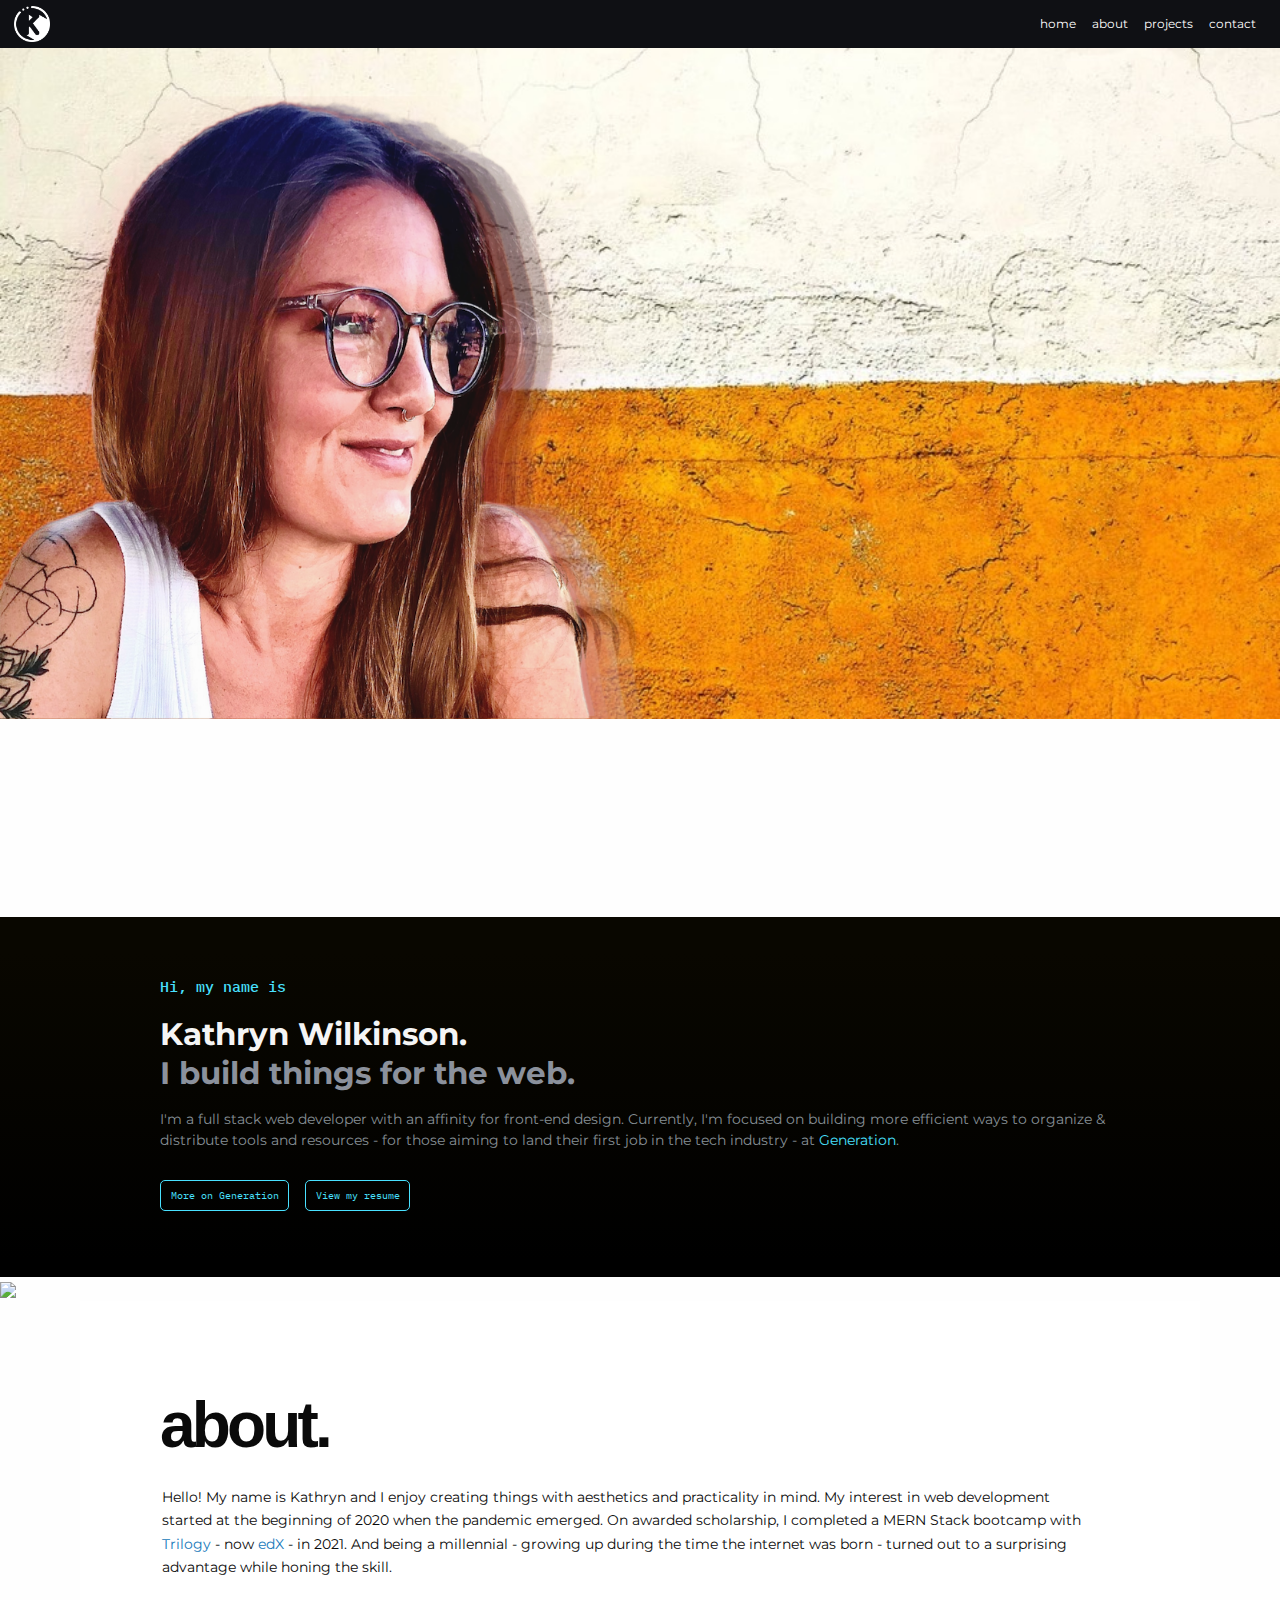
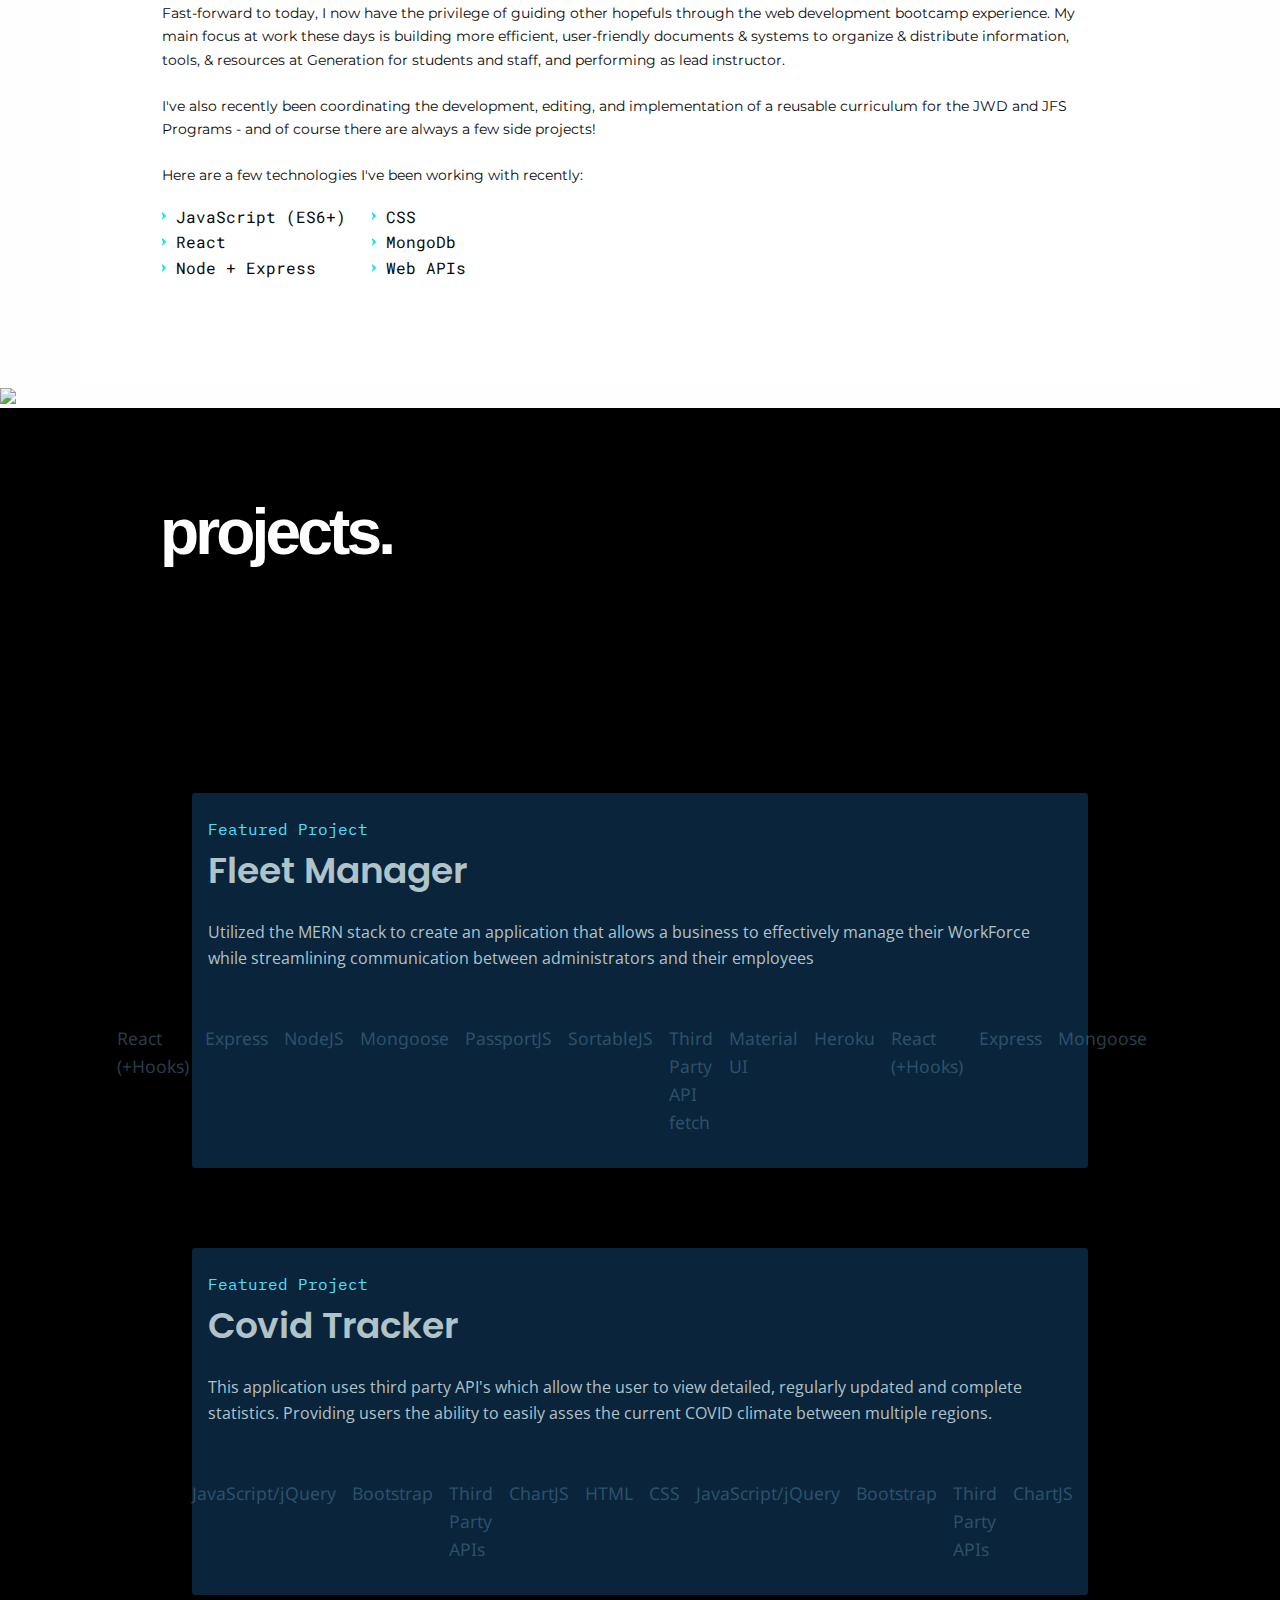
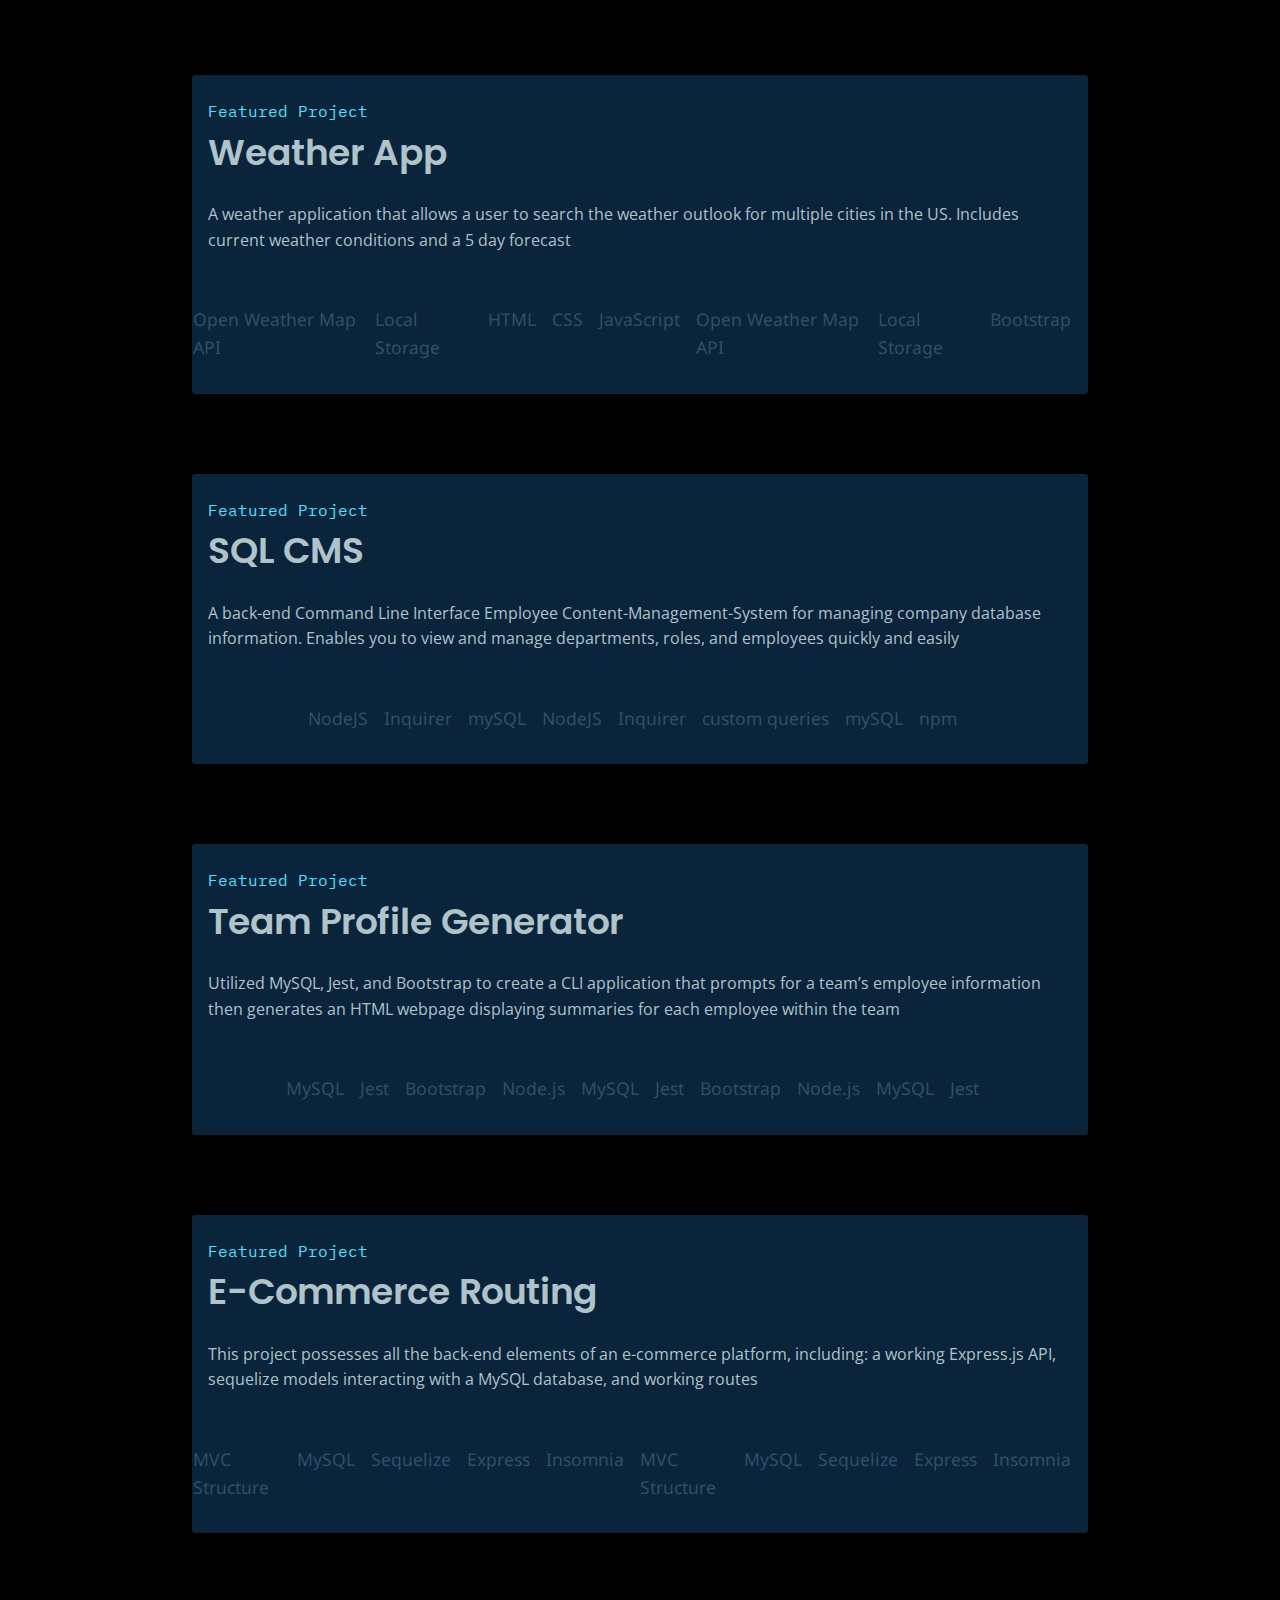
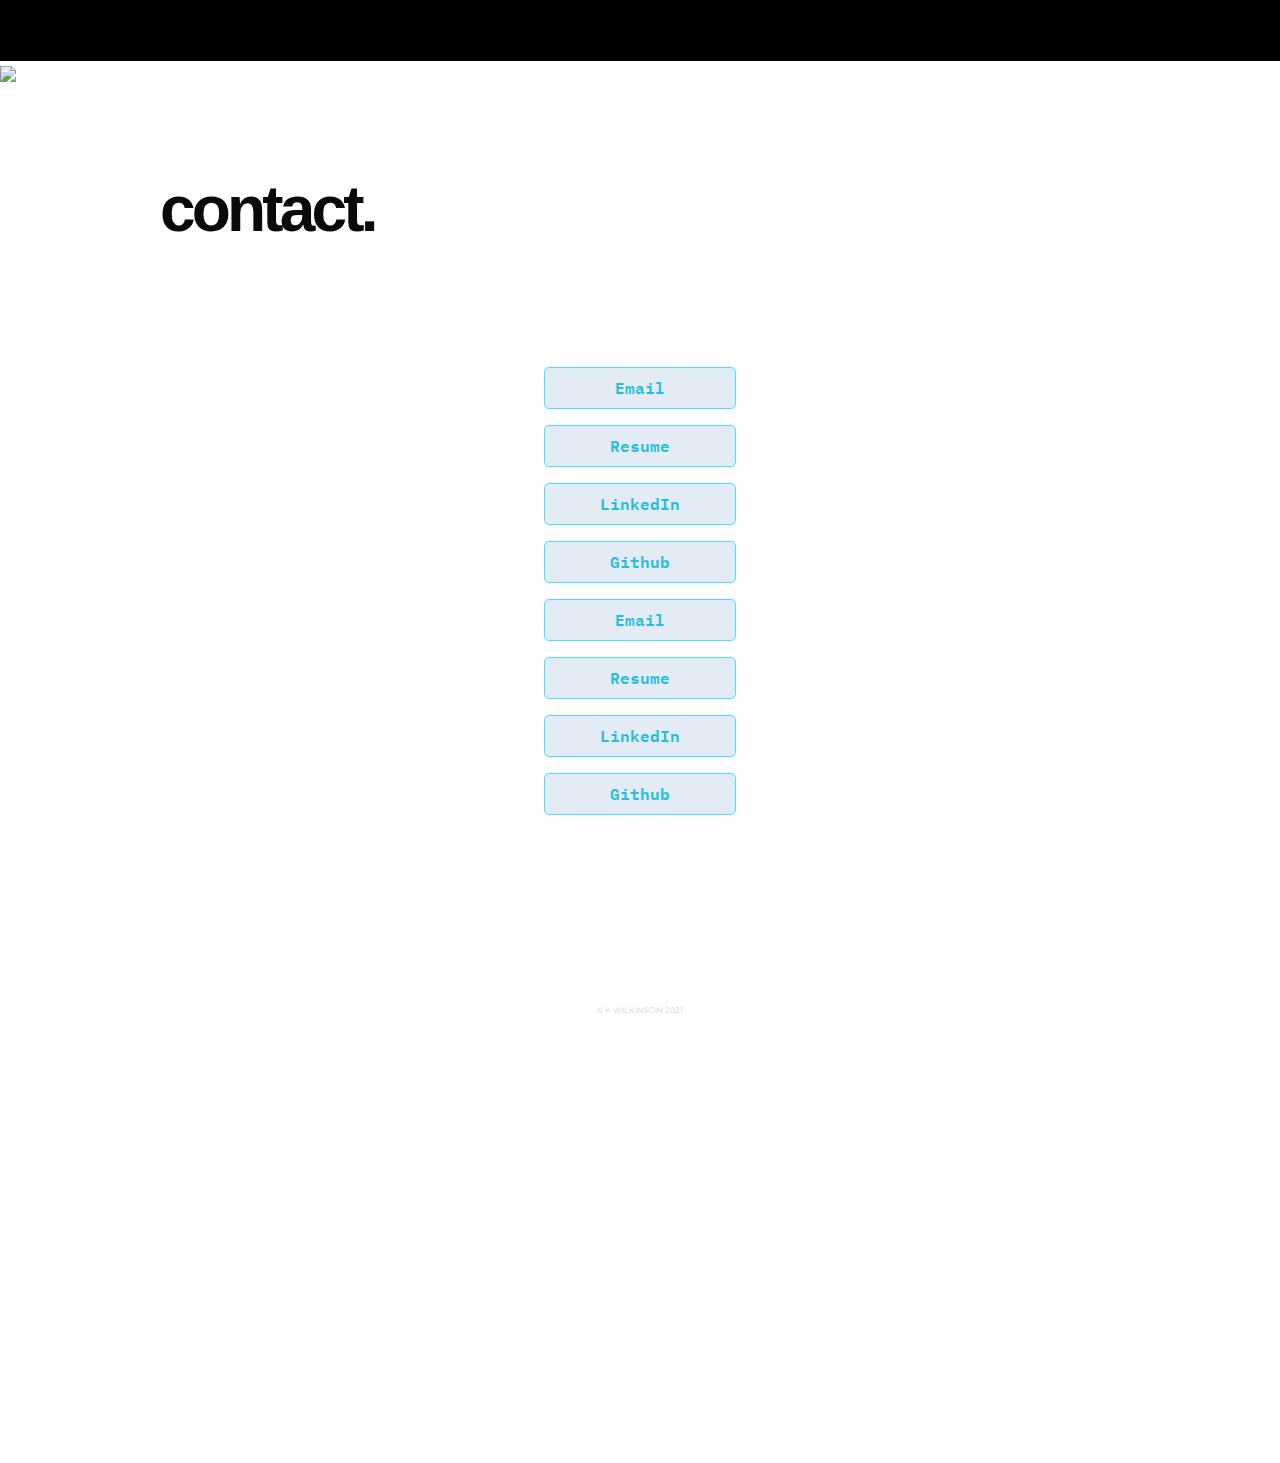
==== index.html @ e6d6f2f8 "FEATURE: Implement scrolling feature on project tech lists; Increase list items to prevent scrolling" ====
<!doctype html>
<html class="no-js" lang="en" dir="ltr">

<head>
  <meta charset="utf-8">
  <meta http-equiv="x-ua-compatible" content="ie=edge">
  <meta name="viewport" content="width=device-width, initial-scale=1.0">
  <title>K WILKINSON</title>
  <!--Foundation CSS-->
  <link rel="stylesheet" href="./assets/css/foundation-css/foundation.css">
  <!-- Font Awesome -->
  <link rel="stylesheet" href="https://use.fontawesome.com/releases/v5.8.1/css/all.css"
    integrity="sha384-50oBUHEmvpQ+1lW4y57PTFmhCaXp0ML5d60M1M7uH2+nqUivzIebhndOJK28anvf" crossorigin="anonymous" />
  <!-- Google Fonts -->
  <link rel="preconnect" href="https://fonts.googleapis.com">
  <link rel="preconnect" href="https://fonts.gstatic.com" crossorigin>
  <link href="https://fonts.googleapis.com/css2?family=IBM+Plex+Mono:ital@0;1&family=IBM+Plex+Sans+Condensed:ital@0;1&family=IBM+Plex+Sans:ital,wght@0,100;0,400;0,700;1,100;1,400;1,700&family=IBM+Plex+Serif:ital@0;1&family=Libre+Franklin:ital,wght@0,100;0,200;0,300;0,400;0,500;0,600;0,700;0,800;0,900;1,100;1,200;1,300;1,400&family=Open+Sans:ital,wght@0,300;0,400;0,600;0,700;1,300&family=Rubik:ital,wght@0,300;0,400;0,500;0,600;0,700;0,800;0,900;1,300;1,400&family=Trirong&family=Josefin+Sans:ital,wght@0,100;0,200;0,300;0,400;0,500;1,100;1,200;1,300;1,400&family=Roboto:ital,wght@0,100;0,300;0,400;0,500;0,700;0,900;1,100;1,300;1,400&family=Source+Sans+Pro:wght@300&family=Noto+Sans:ital,wght@0,100;0,200;0,300;0,400;0,500;0,600;0,700;0,800;0,900;1,100;1,200;1,300&family=Poppins:ital,wght@0,100;0,200;0,300;0,400;0,500;0,600;0,700;0,800;0,900;1,100;1,200;1,300&family=Montserrat:ital,wght@0,100;0,200;0,300;0,400;0,500;0,600;0,700;0,800;0,900;1,100;1,200;1,300&family=Rubik+80s+Fade&family=Roboto+Mono:ital,wght@0,100;0,200;0,300;0,400;0,500;0,600;0,700;1,100;1,200;1,300&display=swap" rel="stylesheet">
  <link
    href="https://fonts.googleapis.com/css2?family=IBM+Plex+Mono:ital@0;1&family=IBM+Plex+Sans+Condensed:ital@0;1&family=IBM+Plex+Sans:ital,wght@0,100;0,400;0,700;1,100;1,400;1,700&family=IBM+Plex+Serif:ital@0;1&family=Libre+Franklin&family=Open+Sans:ital,wght@0,300;0,400;0,600;0,700;1,300;1,400;1,600;1,700&family=Rubik&family=Trirong&display=swap"
    rel="stylesheet">
  <!-- Font Awesome 6.2.0 PRO -->
  <link href="https://cdn.jsdelivr.net/gh/hung1001/font-awesome-pro-v6@44659d9/css/all.min.css" rel="stylesheet" type="text/css" />
  <!-- Personal CSS -->
  <link rel="stylesheet" href="./assets/css/background-img.css">
  <link rel="stylesheet" href="./assets/css/style.css">
  <link rel="stylesheet" href="./assets/css/navigation.css">
  <link rel="stylesheet" href="./assets/css/home.css">
  <link rel="stylesheet" href="./assets/css/about.css">
  <link rel="stylesheet" href="./assets/css/projects.css">
  <link rel="stylesheet" href="./assets/css/skills.css">
  <link rel="stylesheet" href="./assets/css/contact.css">
  <link rel="stylesheet" href="./assets/css/footer.css">
  <link rel="stylesheet" href="./assets/css/media.css">
  <link rel="stylesheet" href="./assets/css/infinite-scroll.css">

</head>

<body>
  <script src="http://ajax.googleapis.com/ajax/libs/jquery/1.7.1/jquery.min.js" type="text/javascript"></script>
  <script src="./assets/js/scroll-plugin/endless_scroll_min.js" type="text/javascript"></script>


  <!-- *** original code src: foundation ui - html template *** -->

  <!-- Home Page: Home-link reference -->
  <div id="back-to-top">

    <!-- NAVIGATION -->
    <div class="nav-wrapper">
      <nav class="nav title-bar">
        <div class="nav-sec nav-1">
          <a href="#back-to-top" class="home-link">
            <img src="./assets/icons/home/k-logo-white.png" class="home-icon">
          </a>
        </div>
        <a id="toggle-mobile-menu">
          <span id="bar1" class="bar"></span>
          <span id="bar2" class="bar"></span>
          <span id="bar3" class="bar"></span>
        </a>
        <div class="nav-sec nav-2">
          <ul>
            <li class="navbar-li"><a href="#home-page" class="navbar-links">home</a></li>
            <li class="navbar-li"><a href="#about-page" class="navbar-links">about</a></li>
            <li class="navbar-li"><a href="#portfolio-page" class="navbar-links">projects</a></li>
            <li class="navbar-li"><a href="#contact-page" class="navbar-links">contact</a></li>
          </ul>
        </div>
      </nav>
    </div>
    <!-- End Navigation Bar -->

    <!-- Hero -->
    <div id="hero-container">
      <img  id="hero-background-img" alt="" src="./assets/images/main/hero-background-img.jpeg"/>
      <img id="hero-headshot" alt="" src="./assets/images/main/hero-headshot.png"/>
    </div><!-- hero end -->

    <!-- transition image -->
    <div id="home-page" class="header-mirror"></div>

    <!-- MAIN -->

      <!-- HOME PAGE -->
      <div class="home-page">

        <!-- Home Page Content -->
        <div id="homepage-feature" class="padding">
          <p class="homepage-text">
            <span id="greeting1">Hi, my name is</span>
            <span id="greeting-name">Kathryn Wilkinson.</span>
            <span id="greeting-statement">I build things for the web.</span>
            <span id="greeting-blurb">I'm a full stack web developer with an affinity
              for front-end design. Currently, I'm focused on building more efficient
              ways to organize & distribute tools and resources - for those aiming to
              land their first job in the tech industry - at
              <a href="https://www.generation.org/">Generation</a>.
            </span>
          </p>
          <div class="homepage-btn-wrapper">
            <button>
              <a href="https://www.generation.org/" target="_blank">
                More on Generation
              </a>
            </button>
            <button>
              <a href="./assets/resume/k.wilkinson-resume.pdf" target="./assets/resume/k.wilkinson-resume.pdf">
                View my resume
              </a>
            </button>
          </div>
        </div><!-- end home page feature -->
      </div><!-- end home page -->

        <!-- transition image -->
        <img class="fade" src="./assets/images/main/black-white-fade-WHITE.PNG">

      <!-- ABOUT PAGE -->
      <div id="about-page" class="about-page padding">
        <!-- About Page: Header section -->
          <h1>
            about.
          </h1>
          <p>
            Hello! My name is Kathryn and I enjoy
            creating things with aesthetics and practicality in mind.
            My interest in web development started at the beginning of 2020
            when the pandemic emerged. On awarded scholarship, I completed a MERN Stack bootcamp with
            <a href="https://en.wikipedia.org/wiki/Trilogy_Education_Services">Trilogy</a>
            - now <a href="https://www.edx.org/boot-camps/about">edX</a> - in 2021.
            And being a millennial - growing up during the time the internet was born - turned out to a surprising advantage while honing the skill.
          </p>
          <p>
            Fast-forward to today, I now have the privilege of guiding other hopefuls through
            the web development bootcamp experience. My main focus at work these
            days is building more efficient, user-friendly documents & systems to organize & distribute
            information, tools, & resources at Generation for students and staff, and performing as lead instructor.
          </p>
          <p>
            I've also recently been coordinating the development, editing, and implementation of a
            reusable curriculum for the JWD and JFS Programs - and of course there are always a few side projects!
          </p>
          <p>
            Here are a few technologies I've been working with recently:
            <ul class="recent-tech-list">
              <div id="tech-list-1" class="both-tech-lists">
                <li class="tech-li">
                  <span></span>
                  JavaScript (ES6+)
                </li>
                <li class="tech-li">
                  <span></span>
                  React
                </li>
                <li class="tech-li">
                  <span></span>
                  Node + Express
                </li>
              </div>
              <div id="tech-list-2" class="both-tech-lists">
                <li class="tech-li">
                  <span></span>
                  CSS
                </li>
                <li class="tech-li">
                  <span></span>
                  MongoDb
                </li>
                <li class="tech-li">
                  <span></span>
                  Web APIs
                </li>
              </div>
            </ul>
          </p>
      </div><!-- end about page -->

      <!-- transition image -->
      <img class="transition-image" src="./assets/images/main/white-black-fade.PNG">

      <!-- PORTFOLIO PAGE -->
      <div id="portfolio-page" class="portfolio-page">

        <!-- Portfolio Page: Header section -->
        <div class="padding">
          <h1>projects.</h1>
          <!-- TODO: accordion + blurb  -->
          <!-- <p></p> -->
        </div>

        <!-- Portfolio Page: Projects section -->
        <div class="portfolio-sec padding">

          <!--- Project 1 --->
          <div class="project-display">

            <div class="proj-display1">
              <p class="featured-proj-text">
                Featured Project
              </p>
              <h4>Fleet Manager</h4>

              <p class="proj-description">Utilized the MERN stack to create an application
                that allows a business to effectively manage their WorkForce while streamlining
                communication between administrators and their employees
              </p>
              <ul id="tech-list1" class="proj-tech">
                <li>React (+Hooks)</li>
                <li>Express</li>
                <li>NodeJS</li>
                <li>Mongoose</li>
                <li>PassportJS</li>
                <li>SortableJS</li>
                <li>Third Party API fetch</li>
                <li>Material UI</li>
                <li>Heroku</li>
                <li>React (+Hooks)</li>
                <li>Express</li>
                <li>Mongoose</li>
              </ul>
              <ul class="info-links">
                <li>
                  <!-- Link to Deployed App  -->
                  <a class="proj-link" href="https://fleet-manager-react.herokuapp.com/" target="_blank">
                    <i class="fa-solid fa-arrow-up-right-from-square"></i>
                  </a>
                </li>
                <li>
                  <!-- Link to Source Code  -->
                  <a class="proj-link" href="https://github.com/kathrynwilkinson/workforce-manager" target="_blank">
                    <i class="fa-brands fa-github"></i>
                  </a>
                </li>
              </ul>
            </div>
            <!-- <div class="proj-display2">
              <img id="fleet-manager" alt="" src="assets/images/projects/fleet-manager/custom-workforce-manager-admin-dash.PNG"/>
            </div> -->

          </div>

          <!--- Project 2 --->
          <div class="project-display">
            <div class="proj-display1">
              <p class="featured-proj-text">Featured Project</p>
              <h4>Covid Tracker</h4>
              <p class="proj-description">This application uses third party API's
                which allow the user to view detailed, regularly updated and complete
                statistics. Providing users the ability to easily asses the current
                COVID climate between multiple regions.
              </p>
              <ul id="tech-list2" class="proj-tech">
                <li>JavaScript/jQuery</li>
                <li>Bootstrap</li>
                <li>Third Party APIs</li>
                <li>ChartJS</li>
                <li>HTML</li>
                <li>CSS</li>
                <li>JavaScript/jQuery</li>
                <li>Bootstrap</li>
                <li>Third Party APIs</li>
                <li>ChartJS</li>
              </ul>
              <ul class="info-links">
                <li>
                  <!-- Link to Deployed App  -->
                  <a class="proj-link" href="https://mkotte.github.io/COVIDwoke/" target="_blank">
                    <i class="fa-solid fa-arrow-up-right-from-square"></i>
                  </a>
                </li>
                <li>
                  <!-- Link to Source Code  -->
                  <a class="proj-link" href="https://github.com/mkotte/COVIDwoke.git" target="_blank">
                    <i class="fa-brands fa-github"></i>
                  </a>
                </li>
              </ul>
            </div>

            <!-- <div class="proj-display2">
              <img alt="" src="assets/images/projects/covid-tracker/covid-woke-landing.png" />
            </div> -->
          </div>

          <!--- Project 3 --->
          <div class="project-display">
            <div class="proj-display1">
              <p class="featured-proj-text">Featured Project</p>
              <h4>Weather App</h4>
              <p class="proj-description">A weather application that allows a user
                to search the weather outlook for multiple cities in the US.
                Includes current weather conditions and a 5 day forecast
              </p>
              <ul id="tech-list3" class="proj-tech">
                <li>Open Weather Map API</li>
                <li>Local Storage</li>
                <li>HTML</li>
                <li>CSS</li>
                <li>JavaScript</li>
                <li>Open Weather Map API</li>
                <li>Local Storage</li>
                <li>Bootstrap</li>
              </ul>
              <ul class='info-links'>
                <li>
                  <!-- Link to Deployed App  -->
                  <a class="proj-link" href='https://kathrynwilkinson.github.io/Weather-App/' target='_blank'>
                    <i class="fa-solid fa-arrow-up-right-from-square"></i>
                  </a>
                </li>
                <li>
                  <!-- Link to Source Code  -->
                  <a class="proj-link" href='https://github.com/kathrynwilkinson/Weather-App' target='_blank'>
                    <i class="fa-brands fa-github"></i>
                  </a>
                </li>
              </ul>
            </div>
            <!-- <div class="proj-display2">
              <img alt="" src="assets/images/projects/weather/weather-app.PNG" />
              <img alt="" src="assets/images/projects/weather/weather-app-search.PNG" />
            </div> -->

          </div>

          <!--- Project 4 --->
          <div class="project-display">
            <div class="proj-display1">
              <p class="featured-proj-text">Featured Project</p>
              <h4>SQL CMS</h4>
              <p class="proj-description">A back-end Command Line Interface
                Employee Content-Management-System for managing company database information.
                Enables you to view and manage departments, roles, and employees quickly and easily
              </p>
              <ul id="tech-list4" class="proj-tech">
                <li>NodeJS</li>
                <li>Inquirer</li>
                <li>mySQL</li>
                <li>NodeJS</li>
                <li>Inquirer</li>
                <li>custom queries</li>
                <li>mySQL</li>
                <li>npm</li>
              </ul>
              <ul class='info-links'>
                <li>
                  <!-- Link to YouTube Demo  -->
                  <a class="proj-link" href='https://www.youtube.com/watch?v=jmX0KIJsU0A' target='_blank'>
                    <i class="fa-solid fa-arrow-up-right-from-square"></i>
                  </a>
                </li>
                <!-- Link to Source Code  -->
                <li>
                  <a class="proj-link" href='https://github.com/kathrynwilkinson/SQL-employee-cms' target='_blank'>
                    <i class="fa-brands fa-github"></i>
                  </a>
                </li>
              </ul>
            </div>
            <!-- <div class="proj-display2">
              <img alt="" src="assets/images/projects/sql-cms/schema.png" />
            </div> -->

          </div>

          <!--- Project 5 --->
          <div class="project-display">
            <div class="proj-display1">
              <p class="featured-proj-text">Featured Project</p>
              <h4>Team Profile Generator</h4>
              <p class="proj-description">Utilized MySQL, Jest, and Bootstrap to create a
                CLI application that prompts for a team’s employee information then generates
                an HTML webpage displaying summaries for each employee within the team
              </p>
              <ul id="tech-list5" class="proj-tech">
                <li>MySQL</li>
                <li>Jest</li>
                <li>Bootstrap</li>
                <li>Node.js</li>
                <li>MySQL</li>
                <li>Jest</li>
                <li>Bootstrap</li>
                <li>Node.js</li>
                <li>MySQL</li>
                <li>Jest</li>
              </ul>
              <ul class='info-links'>
                <li>
                  <!-- Link to YouTube Demo  -->
                  <a class="proj-link" href='https://www.youtube.com/watch?v=sNGuD2T1TXc' target='_blank'>
                    <i class="fa-solid fa-arrow-up-right-from-square"></i>
                  </a>
                </li>
                <li>
                  <!-- Link to Source Code  -->
                  <a class="proj-link" href='https://github.com/kathrynwilkinson/Team-Profile-Generator' target='_blank'>
                    <i class="fa-brands fa-github"></i>
                  </a>
                </li>
              </ul>
            </div>
            <!-- <div class="proj-display2">
              <img alt="" src="assets/images/projects/team-profile-gen/team-profile.PNG" />
            </div> -->
          </div>

          <!--- Project 6 --->
          <div class="project-display">
            <div class="proj-display1">
              <p class="featured-proj-text">Featured Project</p>
              <h4>E-Commerce Routing</h4>
              <p class="proj-description">This project possesses all the back-end elements
                of an e-commerce platform, including: a working Express.js API, sequelize models
                interacting with a MySQL database, and working routes
              </p>
              <ul id="tech-list6" class="proj-tech">
                <li>MVC Structure</li>
                <li>MySQL</li>
                <li>Sequelize</li>
                <li>Express</li>
                <li>Insomnia</li>
                <li>MVC Structure</li>
                <li>MySQL</li>
                <li>Sequelize</li>
                <li>Express</li>
                <li>Insomnia</li>
                <!-- <li>Jest?</li> -->
              </ul>
              <ul class='info-links'>
                <li>
                  <!-- Link to YouTube Demo  -->
                  <a class="proj-link" href='http://www.youtube.com/watch?v=5YREGp_QQHM' target='_blank'>
                    <i class="fa-solid fa-arrow-up-right-from-square"></i>
                  </a>
                </li>
                <li>
                  <!-- Link to Source Code  -->
                  <a class="proj-link" href='https://github.com/kathrynwilkinson/E-Commerce-Routing' target='_blank'>
                    <i class="fa-brands fa-github"></i>
                  </a>
                </li>
              </ul>
            </div>
            <!-- <div class="proj-display2">
              <img alt="" src="assets/images/projects/e-commerce-routing/routing.PNG" />
            </div> -->
          </div><!-- end project-6 card -->
        </div><!-- end project section -->
      </div><!-- end portfolio page -->

      <!-- transition image -->
      <img class='sec-position' src='./assets/images/main/black-white-fade-WHITE.PNG'>

      <div id="contact-page" class="contact-page">
        <h1 class="padding">contact.</h1>
        <div id="buttons" class="contact-btn-wrapper">
          <button id="email-btn" class="contact-btn">
            <a class="contact-links" href="mailto:kathrynxwilk@gmail.com">
              Email
            </a>
          </button>
          <button class="contact-btn">
            <a id="resume-btn" class="contact-links" href="./assets/resume/k.wilkinson-resume.pdf" target="./assets/resume/k.wilkinson-resume.pdf">
              Resume
            </a>
          </button>
          <button class="contact-btn">
            <a id="linkedin-btn" class="contact-links" href='https://www.linkedin.com/in/kwilkinsonxx/' target='_blank'>
              LinkedIn
            </a>
          </button>
          <button class="contact-btn">
            <a id="github-btn" class="contact-links" href='https://github.com/kathrynwilkinson/' target='_blank'>
              Github
            </a>
          </button>
          <button id="email-btn" class="contact-btn">
            <a class="contact-links" href="mailto:kathrynxwilk@gmail.com">
              Email
            </a>
          </button>
          <button class="contact-btn">
            <a id="resume-btn" class="contact-links" href="./assets/resume/k.wilkinson-resume.pdf" target="./assets/resume/k.wilkinson-resume.pdf">
              Resume
            </a>
          </button>
          <button class="contact-btn">
            <a id="linkedin-btn" class="contact-links" href='https://www.linkedin.com/in/kwilkinsonxx/' target='_blank'>
              LinkedIn
            </a>
          </button>
          <button class="contact-btn">
            <a id="github-btn" class="contact-links" href='https://github.com/kathrynwilkinson/' target='_blank'>
              Github
            </a>
          </button>
        </div>

        <!-- click to copy codepen  -->
        <!-- https://codepen.io/eclarrrk/pen/ZZywZv -->

      </div><!-- end contact page -->

    <!-- end main -->

    <!-- FOOTER -->
    <footer>
      <div class="footer-wrapper-1">
        <div class="copyright footer-text">
          &copy; K WILKINSON 2021
        </div>
    </footer><!-- end footer -->

    <script type="text/javascript">
      $(window).load(function () {
        $("#buttons").endlessScroll({
          width: '100vw',
          steps: -3,
          speed: 45,
          mousestop: true
	      });
        $("#tech-list1").endlessScroll({
          width: 'auto',
          height: '2rem',
          steps: -1,
          speed: 25,
          mousestop: true
	      });
        $("#tech-list2").endlessScroll({
          width: 'auto',
          height: '2rem',
          steps: 1,
          speed: 10,
          mousestop: true
	      });
        $("#tech-list3").endlessScroll({
          width: 'auto',
          height: '2rem',
          steps: -1,
          speed: 15,
          mousestop: true
	      });
        $("#tech-list4").endlessScroll({
          width: 'auto',
          height: '2rem',
          steps: 1,
          speed: 22,
          mousestop: true
	      });
        $("#tech-list5").endlessScroll({
          width: 'auto',
          height: '2rem',
          steps: -1,
          speed: 9,
          mousestop: true
	      });
        $("#tech-list6").endlessScroll({
          width: 'auto',
          height: '2rem',
          steps: 1,
          speed: 15,
          mousestop: true
	      });
      });
  </script>
  <script src="./assets/js/script.js"></script>
</body>

</html>
---- assets/css/style.css ----
/* CSS VARIABLES */
:root {
  --slate: rgb(93,109,124);
  --light-slate: rgb(197, 203, 255);
  --gold: rgb(249,208,1);
  --peach: rgb(255, 178, 96);
  --lightest-grey: whitesmoke;
  --light-grey: rgb(139, 145, 156);
  --grey: rgb(135, 144, 150);
  --bright-blue: rgb(73, 225, 255);
  --dark-hover: rgb(60, 60, 60);
  --dark-dark: rgb(15, 16, 20);
}


/* GLOBAL */
* {
  box-sizing: border-box;
  scroll-behavior: smooth;
}
html,
body {
  height: 100%;
  width: 100%;
  font-family: 'Montserrat', sans-serif;
}

/* main section titles */
h1 {
  font-size: 4em;
  font-weight: 700;
  letter-spacing: -0.06em;
  padding: 3em 0 0 0 1em;
}
/* about section sub-headings */
h3 {
  font-weight: 500;
	background-color: rgba(187, 173, 181, 0.5);
	color: white;
	width: 90vw;
	text-align: center;
	margin: 0;
}

h6 {
  margin: 0;
  padding: 0;

}
/* about & portfolio blurbs */
p {
  padding: 0.5em 1.5em 0 0.15rem;
  font-size: .905rem;
}
img {
  margin: 0 !important;
  border: none !important;
}
footer {
  position: relative;
  top: -120px;
  background-image: url(../images/main/cloud-fade-white.JPG);
  background-size: cover;
  height: 50vw;
}

/* PAGE POSITIONING */

/* padding for outer container for each main section */
.padding {
  padding-top: 1.75rem;
	padding-bottom: 3rem;
	padding-right: 1.25rem;
  padding-left: 1.25rem;
  margin: auto;
  border: none;
  box-shadow: none;
}

@media (min-width:801px) {
  /* big landscape tablets, laptops, and desktops */
  .padding {
    padding: 5rem;
  }
}
@media (min-width:1025px) {
  /* big landscape tablets, laptops, and desktops */
  .padding {
    max-width: 70rem;
  }
}
---- assets/css/navigation.css ----
/* ----------- Navigation Bar ----------- */

.nav-wrapper {
	height: 3rem;
	position: relative;
}
.nav {
	background-color: var(--dark-dark);
	display: flex;
	justify-content: center;
	align-items: center;
	width: 100vw;
	height: 3rem;
	position: fixed;
	z-index: 4;
	padding: 0 !important;
}
div.nav-1 {
	display: flex;
	justify-content: flex-start;
	align-items: center;
	position: absolute;
	left: 0.5rem;
	margin: 0;
	height: 100%;
}
a.home-link {
	display: flex;
	height: 90%;
	padding: 0.25rem 0.25rem;
	margin: 0.15rem;
	border-radius: 50px;
}
.nav-2 {
	display: flex;
	flex: 2 1 60%;
	justify-content: space-evenly;
	font-size: 0.75rem;
	margin: 0 2rem;
	width: 60vw;
}
.nav-2 ul {
	display: flex;
	flex-direction: row;
	justify-content: flex-end;
	width: 100%;
}
a.navbar-links {
	padding: 0.5rem;
}
.nav2 li:hover,
.navbar-links:hover,
a.home-link:hover,
a#toggle-mobile-menu:hover {
	background-color: var(--dark-hover);
}
a.navbar-links:link {
	color: white;
}
a.navbar-links:visited {
	color: white;
}
a.navbar-links
.nav-icons {
	width: 1.5rem;
	height: 1.5rem;
}

/* ----------- Responsive Menu ----------- */

a#toggle-mobile-menu {
	position: absolute;
	right: 1rem;
	display: none;
	flex-direction: column;
	justify-content: space-between;
	align-items: center;
	border: 0.15px solid rgb(33, 33, 33);
	padding: 0.225rem;
	border-radius: 5px;
}
#toggle-mobile-menu .bar {
	/* background-color: white; */
	border-radius: 10px;
	width: 1.125rem;
	height: 0.085rem;
	margin: 0.16rem 0;
	display: flex;
}
#bar1 {
	background-color: white;
}
#bar2 {
	background-color: rgb(225, 225, 225);
}
#bar3 {
	background-color: rgb(200, 200, 200);
}
.nav-2 ul {
	margin: 0;
	padding: 0;
	display: flex;
}
.nav-2 li {
	list-style: none;
	position: relative;
}
.nav-2,
	.nav-2 ul,
	.nav-2 li
	.nav-2 a.navbar-links {
		width: 100% !important;
		margin: 0;
	}
a.navbar-links {
	height: 1.5rem;
	padding: auto 0.5rem;
}
.nav-2 ul {
	margin-right: 1rem;
}

/* ----------- MEDIA QUERIES ----------- */

@media (max-width: 667px) {
	a#toggle-mobile-menu {
		display: flex;
	}
	.nav-2 {
		display: none;
		width: 100vw;
		position: absolute;
		top: 2.73rem;
		background-color: rgb(22, 22, 22);
		padding-bottom: 0.25rem !important;
	}
	.nav-2,
	.nav-2 ul,
	.nav-2 li
	.nav-2 a.navbar-links {
		width: 100% !important;
		margin: 0;
	}
	.nav-2 ul {
		flex-direction: column;
	}
	a.navbar-links {
		height: 1.5rem;
		padding: 0.25rem;
	}
	.nav-2.active,
	a.navbar-links {
		display: flex !important;
		justify-content: center;
		width: 100vw !important;
	}
}
@media (min-width: 667px) {
	.nav-2 ul {
		flex-direction: row;
	}
}


/* ----------- iPhone 4 and 4S ----------- */

/* Portrait and Landscape */
@media only screen
  and (min-device-width: 320px)
  and (max-device-width: 480px)
  and (-webkit-min-device-pixel-ratio: 2) {

/* ----------- Responsive Menu ----------- */


}

/* ----------- iPhone 5, 5S, 5C and 5SE ----------- */

/* Portrait and Landscape */
/* @media only screen
  and (min-device-width: 320px)
  and (max-device-width: 568px)
  and (-webkit-min-device-pixel-ratio: 2) {

	a#toggle-mobile-menu {
		display: flex;
	}
	.nav-2 {
		display: none;
		width: 100vw;
		position: absolute;
		top: 2.73rem;
		background-color: rgb(22, 22, 22);
		padding-bottom: 0.25rem !important;
	}


	.nav-2.active,
	a.navbar-links {
		display: flex !important;
		justify-content: center;
		width: 100vw !important;
	}
} */
/* ----------- iPad Pro 10.5" ----------- */

/* Portrait and Landscape */
/* @media only screen
  and (min-device-width: 834px)
  and (max-device-width: 1112px)
  and (-webkit-min-device-pixel-ratio: 2) {

	.nav-1 {
		padding-left: 1.5rem;
	}
	.nav-2 {
		padding-right: 1rem;
	}

} */
---- assets/css/home.css ----
/*** HOME PAGE styling ***/

.home-page {
	color: white;
	background: linear-gradient( rgb(9,7,0) 10%, black 95%);
	position: relative;
}
#hero-container {
	position: relative;
	height: max-content;
}
#hero-background-img {
	position: relative;
	margin: 0;
	display: flex;
	width: 100%;
}
#hero-headshot {
	position: absolute;
	bottom: 0;
	left: 0;
	width: 83%;
	z-index: 1;
	display: flex;
}

/* Hero transition img */
.header-mirror {
	background-image: url(../images/main/header-img-mirror.JPG);
	background-size: cover;
	background-repeat: no-repeat;
	height: 3.65rem;
	margin: 0;
	top: 0px;
	position: relative;
	z-index: 3;
	display: flex;
	width: 100%;
  }

  /* HOME PAGE FEATURE styling */

  /* to blend background colors smoothly */
#homepage-feature {

	/* padding-top: 1.75rem;
	padding-bottom: 3rem;
	padding-right: 1.25rem; */
	position: relative;
	bottom: 0.15rem;
	z-index: 2;
}
.homepage-text {
	display: flex;
	flex-direction: column;
}
p.homepage-text {
	padding: 0;
}
#greeting1 {
	color: var(--bright-blue);
	font-family: 'IBM Plex Mono', monospace;
	font-size: .925rem;
	font-weight: 500;
	position: relative;
	  bottom: 1.75rem;
	padding-top: 0.5rem;
}
#greeting-name {
	color: var(--lightest-grey);
	font-family: 'Montserrat', sans-serif;
	font-weight: 700;
	font-size: 1.95rem;
	line-height: 2.75rem;
	position: relative;
	bottom: .9rem;
}
#greeting-statement {
	color: var(--light-grey);
	font-weight: 700;
	font-size: 1.95rem;
	line-height: 2.15rem;
	position: relative;
	bottom: .875rem;
}
#greeting-blurb {
	color: var(--grey);
	position: relative;
	  top: .25rem;
	font-weight: 400;
	font-size: 0.85rem;
}
#greeting-blurb a{
	color: var(--bright-blue);
}
#greeting-blurb a:link{
	color: var(--bright-blue);
}
#greeting-blurb a:visited{
	color: var(--bright-blue);
}
.homepage-btn-wrapper,
.homepage-btn-wrapper button {
	display: flex;
}
.homepage-btn-wrapper button {
	justify-content: center;
	margin-right: 1rem;
}
#homepage-feature button a {
	color: var(--bright-blue);
	border: 1px solid var(--bright-blue);
	border-radius: 5px;
	font-family: 'IBM Plex Mono', monospace;
	font-size: 0.6rem;
	padding: 0.6rem;
	position: relative;
	  top: 1rem;
}
#homepage-feature button a:hover {
	background-color: var(--dark-hover);
}

/* ----------- MEDIA QUERIES ----------- */

@media (min-width: 375px) {

	.header-mirror {
		height: 4.25rem;
	}
}
@media (max-width: 375px) {
	#hero-headshot {
		width: 85%;
	}
}
@media (min-width: 414px) {

	.header-mirror {
		height: 4.7rem;
	}
}
@media (min-width: 568px) {

	.header-mirror {
		height: 6.3rem;
	}
}
@media (min-width: 667px) {

	.header-mirror {
		height: 7.5rem;
	}
}
@media (min-width: 736px) {

	.header-mirror {
		height: 8.25rem;
	}
}
@media (min-width: 768px) {

	.header-mirror {
		height: 8.5rem;
	}
}
@media (min-width: 812px) {

	.header-mirror {
		height: 9rem;
	}
}
@media (min-width: 834px) {

	.header-mirror {
		height: 9.25rem;
	}
}
@media (min-width: 1024px) {

	.header-mirror {
		height: 11.4rem;
	}
}
@media (min-width: 1112px) {

	.header-mirror {
		height: 12.4rem;
	}
}
@media (min-width: 1366px) {

	.header-mirror {
		height: 15.175rem;
	}
}
@media (min-width: 1440px) {

	.header-mirror {
		height: 16rem;
	}
}
@media (min-width: 1680px) {

	.header-mirror {
		height: 18.6rem;
	}
}
@media (min-width: 1920px) {

	.header-mirror {
		height: 21.25rem;
	}
}


  /* ----------- iPad Pro 10.5" ----------- */

/* Portrait and Landscape */
@media only screen
  and (min-device-width: 834px)
  and (max-device-width: 1112px)
  and (-webkit-min-device-pixel-ratio: 2) {

	/* #homepage-feature {
		padding-right: 2.5rem;
		padding-left: 2.5rem;
	} */
	.homepage-text span {
		padding-right: 5rem;
	}
}

/* Landscape */
/* Declare the same value for min- and max-width to avoid colliding with desktops */
/* Source: https://medium.com/connect-the-dots/css-media-queries-for-ipad-pro-8cad10e17106*/
@media only screen
and (min-device-width: 1112px)
and (max-device-width: 1112px)
and (orientation: landscape)
and (-webkit-min-device-pixel-ratio: 2) {


}


/* #hero-background-img {
	position: relative;
	margin: 0;
	display: flex;
  } */
---- assets/css/about.css ----
/* ABOUT PAGE */

img#about-page {
	background-color: white;
	display: flex;
}
div.about-page {
	background-color: white;
}
.recent-tech-list {
	display: flex;
	font-family: 'Roboto Mono', monospace;
	list-style: none;
	position: relative;
	margin: 0;
}
.both-tech-lists {
	display: flex;
	flex-direction: column;
}
#tech-list-1 {
	margin-left: 1rem;
	margin-right: 2.5rem;
}
.tech-li {
	position: relative;
}
.tech-li span {
	position: absolute;
	display: block;
	background-image: url(../icons/arrows/arrowhead.png);
	background-repeat: no-repeat;
	background-size: 0.5rem;
	background-position: 0 .3em;
	text-indent: -1rem;
	left: -1rem;
	top: .25rem;
	height: 2.5rem;
	width: 2.5rem;
}
---- assets/css/projects.css ----
/* PORTFOLIO PAGE */

img#portfolio-page {
	position: relative;
	z-index: 2;
}
.featured-proj-text {
	padding: 0;
	margin: 0;
	color: var(--bright-blue);
	font-family: 'IBM Plex Mono', monospace;
}
/* portfolio section project card headings */
h4 {
	color:rgb(175, 195, 201);
	font-family: 'Poppins', 'Montserrat', sans-serif;
	font-weight: 600;
	font-size: 1.85rem;
	margin: 0;
	width: 100%;
	word-wrap: break-word;
}
h4:hover {
	color: rgb(139, 236, 255);
}
button,
a, h4, i {
	-webkit-transition: all .2s ease-in-out !important;
	-moz-transition:    all .2s ease-in-out !important;
	-o-transition:      all .2s ease-in-out !important;
	-ms-transition:     all .2s ease-in-out !important;
	transition:         all .2s ease-in-out !important;
}
.portfolio-page {
	background-color: black;
	color: white;
	height: max-content;
}
.portfolio-sec {
	position: relative;
	display: flex;
	flex-direction: column;
	justify-content: center;
	height: max-content;
	margin: auto;
}
.project-display {
	display: flex;
	position: relative;
	z-index: 2;
}
.proj-display1 {
	display: flex;
	flex-direction: column;
	position: relative;
	z-index: 2;
	background-color: rgba(12, 42, 70, 0.85);
	padding: 1.5rem 1rem;
	border-radius: 3px;
	width: 100%;
}

/* --------in development styling------- */
.proj-display2 {
	box-sizing: border-box;
	position: absolute;
		/* bottom: .5rem; */
	z-index: 1;
	border-radius: 3px;
	/* display: flex; */
		align-items: center;
		justify-content: center;
	width: 24rem;
	height: 24rem;
	background-color: rgba(18, 63, 105, 0.379);
	display: none;
}

.proj-display2 img {
	position: relative;
	z-index: -1;
	margin: auto;
}
/* --------in development style end------- */

.project-display:last-child {
	margin-bottom: 1rem;
}
.proj-description {
	color: rgb(175, 195, 201);
	font-size: 0.75rem;
	font-family: 'Open Sans', sans-serif;
}
ul#tech-list1,
ul#tech-list2,
ul#tech-list3,
ul#tech-list4,
ul#tech-list5,
ul#tech-list6 {
	display: flex;
	list-style: none;
	justify-content: center;
	margin: 0 !important;
	font-family: 'Noto Sans', monospace;
	color: rgba(90, 137, 166, 0.45);
	margin-left: -0.95rem  !important;
	margin-right: -0.95rem  !important;
	margin-top: 1.25rem !important;
}
.proj-tech li {
	margin-right: 1rem;
	display: flex;
	justify-content: center;
}
ul.info-links {
	display: flex;
	justify-content: flex-end;
	align-items:flex-start;
	flex-direction: row-reverse;
	margin: 0;
	font-size: 0.65rem;
}
.proj-link {
	margin-right: 0.8rem;
}
.proj-link:link,
.proj-link:visited {
	color: var(--light-grey);
}
.proj-link:hover,
.proj-link:focus {
	color: var(--bright-blue);
}
.proj-link i {
	color: rgb(175, 195, 201);
	width: 100%;
	height: 100%;
}
.proj-link i:before {
	width: 100%;
	height: 100%;
}
.proj-link i:hover {
	color: var(--bright-blue);
}
ul.info-links li {
	list-style: none;
	font-weight: 700;
	position: relative;
	display: flex;
}
ul.info-links li a {
	position: relative;
}

/* ----------- MEDIA QUERIES ----------- */

@media (min-width:280px) {
	div.portfolio-sec {
		padding-right: 0rem;
		padding-left: 0rem;
	}
	.project-display {
		padding: 2rem 0.5rem 1.5rem 1rem;
	}
	ul.proj-tech li{
		font-size: 1rem;
	}
	ul.info-links li {
		font-size: 1.25rem;
		margin-right: .5rem;
	}
}

@media (min-width:480px) {
	div.portfolio-sec {
		padding-right: 1rem;
		padding-left: 1rem;
	}
	.project-display  {
		padding: 3rem 2rem 2rem 2rem;
	}
	.proj-description {
		padding: 1.5rem 0 1rem 0;
		font-size: .9rem;
	}
	.proj-tech {
		padding-bottom: 0.5rem;
	}
	ul.proj-tech li{
		font-size: 1rem;
	}
	ul.info-links li {
		font-size: 1.25rem;
		margin-right: .5rem;
	}
}
@media (min-width:801px) {
	div.portfolio-sec {
		padding-right: 5rem;
		padding-left: 5rem;
	}
	h4 {
		font-size: 2rem;
		padding-top: 0.15rem;
	}
	.proj-description {
		font-size: 1rem;
	}
	ul.proj-tech li{
		font-size: 1.1rem;
	}
	ul.info-links li {
		font-size: 1.5rem;
		margin-right: .75rem;
	}
}
@media (min-width:1025px) {

	h4 {
		font-size: 2.25rem;
		padding-top: 0.2rem;
	}
	.project-display1 {
		margin-bottom: 3rem;
		/* padding: 3.5rem 2.5rem 2.5rem 2.5rem; */
	}
	.featured-proj-text {
		font-size: 1rem;
	}
	.proj-description {
		font-size: 1rem;
	}
	ul.proj-tech li{
		font-size: 1.1rem;
	}
	ul.info-links li {
		font-size: 1.5rem;
		margin-right: .75rem;
	}
}
---- assets/css/skills.css ----
/* SKILLS PAGE */
.skills-page {
	color: black;
	background-color: white;
	height: max-content;
  }
  /* end skills page styling */
---- assets/css/contact.css ----
/* CONTACT PAGE */

.contact-btn-wrapper {
	display: flex;
	flex-direction: column;
	margin: auto;
	height: max-content;
	align-items: center;
}
.contact-btn {
	background-color: rgb(227, 235, 244);
	color: var(--bright-blue);
	border: 1px solid var(--bright-blue);
	border-radius: 5px;
	font-family: 'IBM Plex Mono', monospace;
	font-size: 1rem;
	margin: 0.5rem 5rem;
	width: 10rem;
}
.contact-btn:first-child {
	margin-top: 2rem;
}
.contact-links {
	border-radius: 5px;
	width: 100%;
	height: 100%;
	margin: 0;
	display: flex;
	justify-content: center;
	padding: 0.75rem;
	color: rgb(36, 190, 221);
	font-weight: 600;
}
.contact-links:link,
.contact-links:visited {
	color: rgb(36, 190, 221);
}
a.contact-links:hover {
	background-color: rgb(155, 185, 213);
	color: rgb(181, 243, 255);
}
button.contact-btn:hover {

	border-color: rgb(166, 240, 255);

}
#email-btn {
	display: flex;
	justify-content: center;
}
/* #email-btn::after {
	display: flex;
	justify-content: center;
	font-size: 0.5rem;
} */
  /* end contact page styling */

  @media (min-width: 414px) {

	.contact-btn {
		width: 12rem;
	}
}
---- assets/css/footer.css ----
/* PAGE FOOTER STYLE */
footer {
    display: flex;
    flex-direction: row;
    align-content: flex-end;
    padding-top: 40px;
    padding-bottom: 25px;
    justify-content: space-between;
    font-size: 8px;
    background-color: white;
    position: relative;
        top: 0;
}
.footer-wrapper-1 {
    position: relative;
    display: flex;
        align-items: flex-end;
        justify-content: space-evenly;
    width: 100%;
    height: 20em;
}

.footer-text,
a.footer-text {
    display: flex;
    padding: 7px;
    color: lightgray !important;
}
a.footer-text:hover,
.follow-link:hover {
    color: rgba(1, 194, 194, 0.37) !important;
}
---- assets/css/media.css ----
/* ----------- iPhone 6, 6S, 7 and 8 ----------- */

/* Landscape */
@media only screen
  and (min-device-width: 375px)
  and (max-device-width: 667px)
  and (-webkit-min-device-pixel-ratio: 2)
  and (orientation: landscape) {


}

/* ----------- iPhone 6+, 7+ and 8+ ----------- */

/* Landscape */
@media only screen
  and (min-device-width: 414px)
  and (max-device-width: 736px)
  and (-webkit-min-device-pixel-ratio: 3)
  and (orientation: landscape) {


}
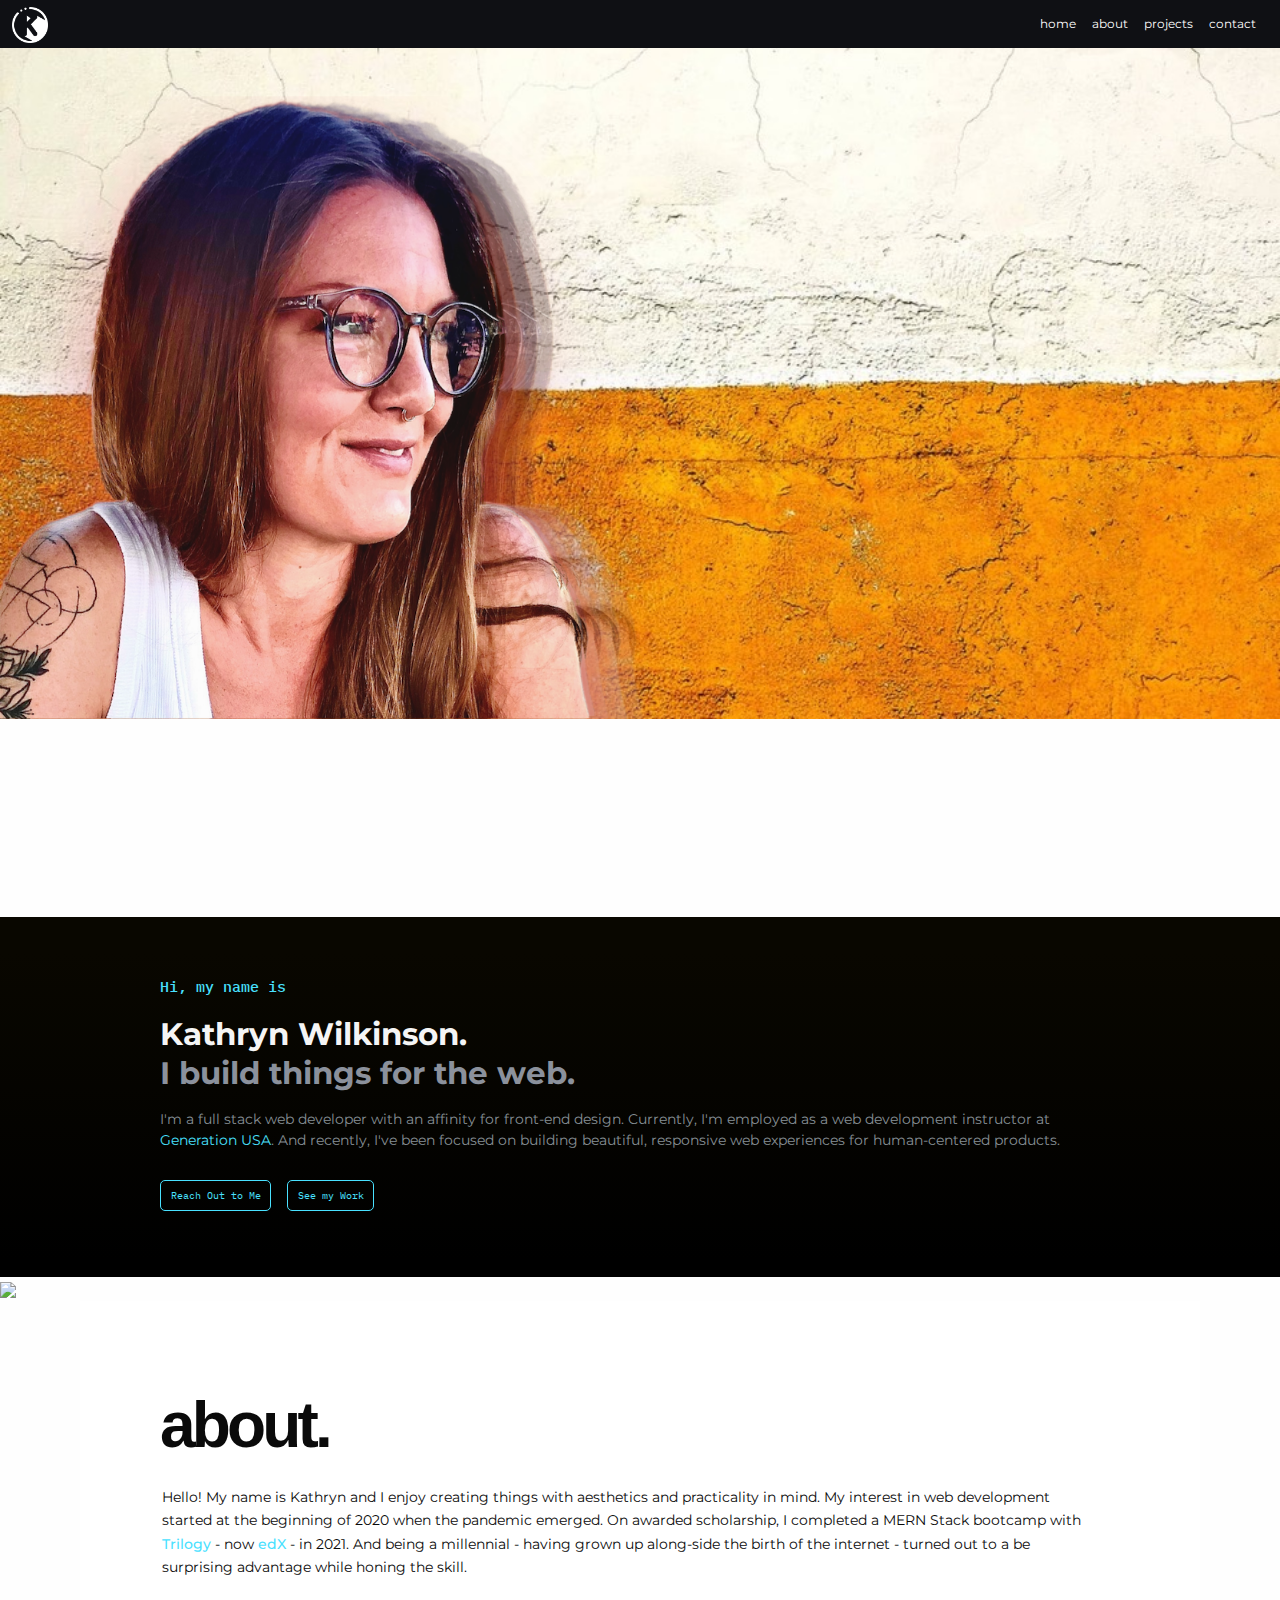
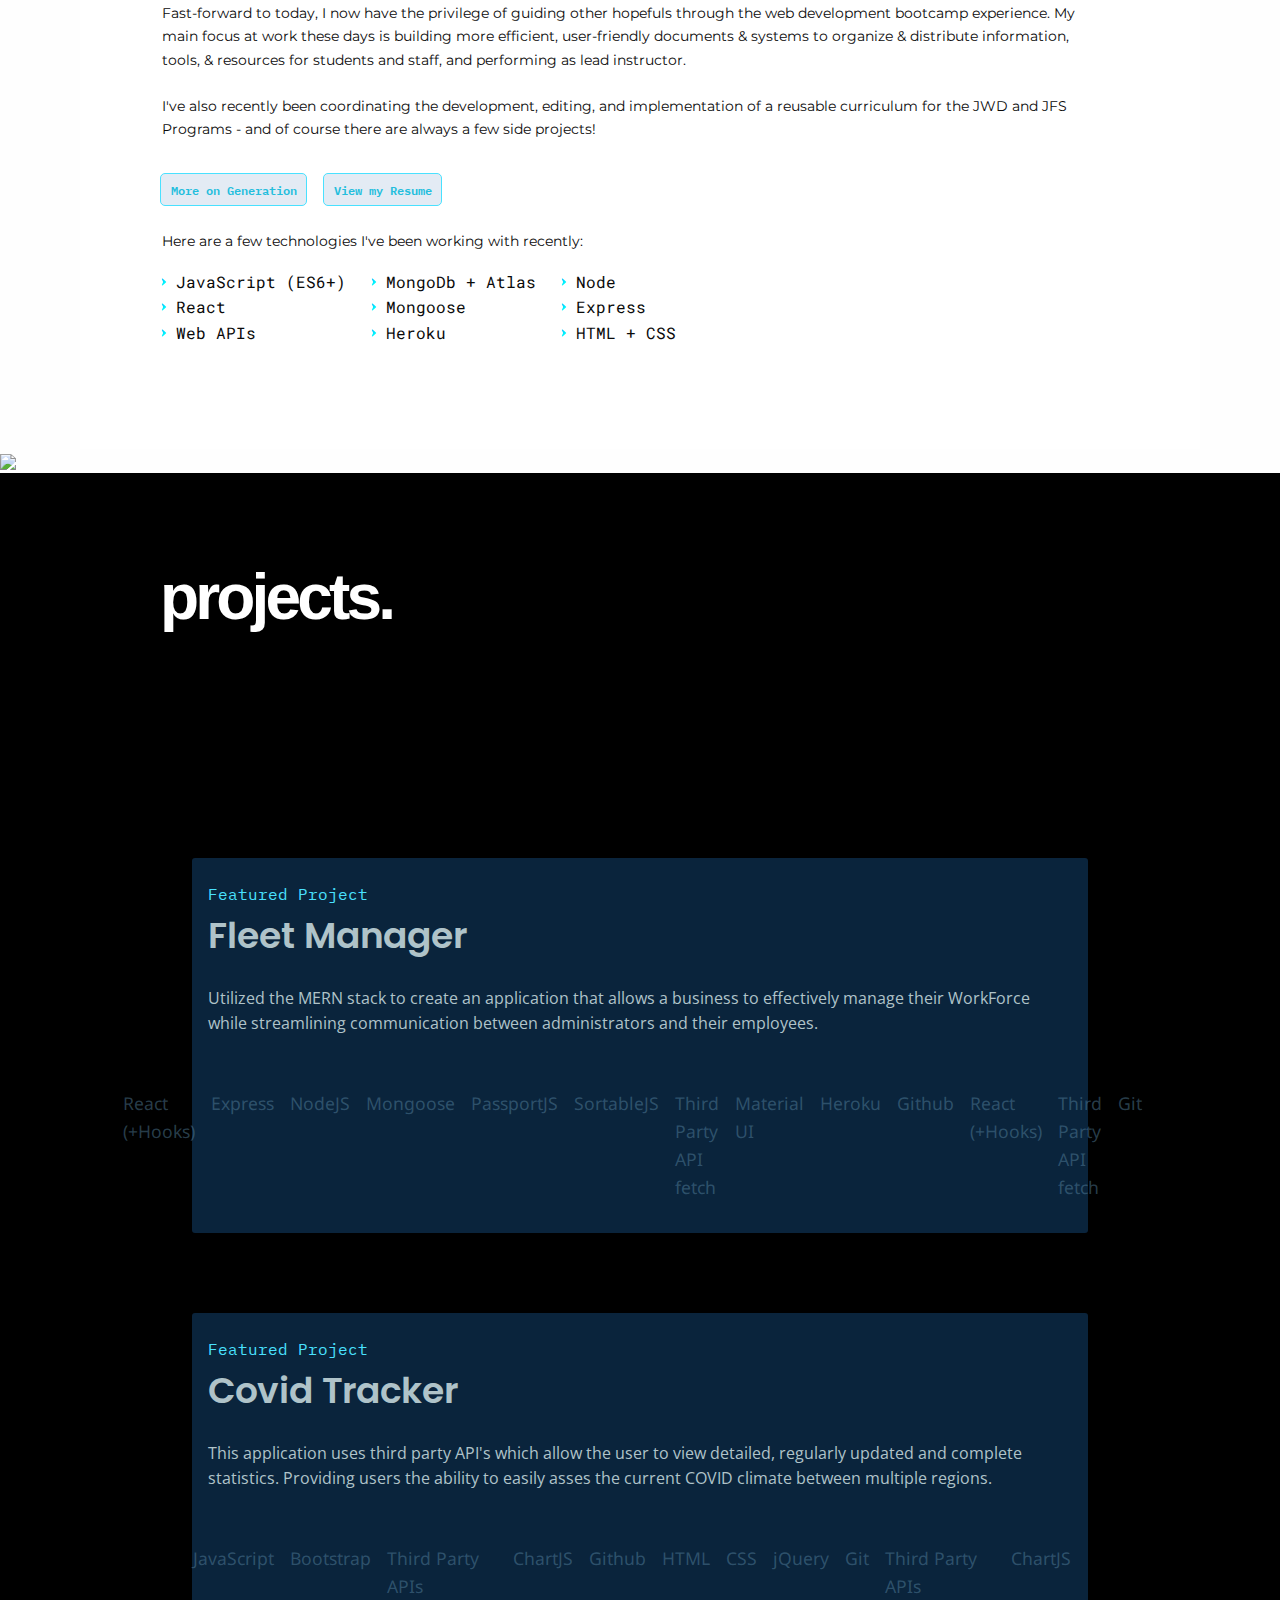
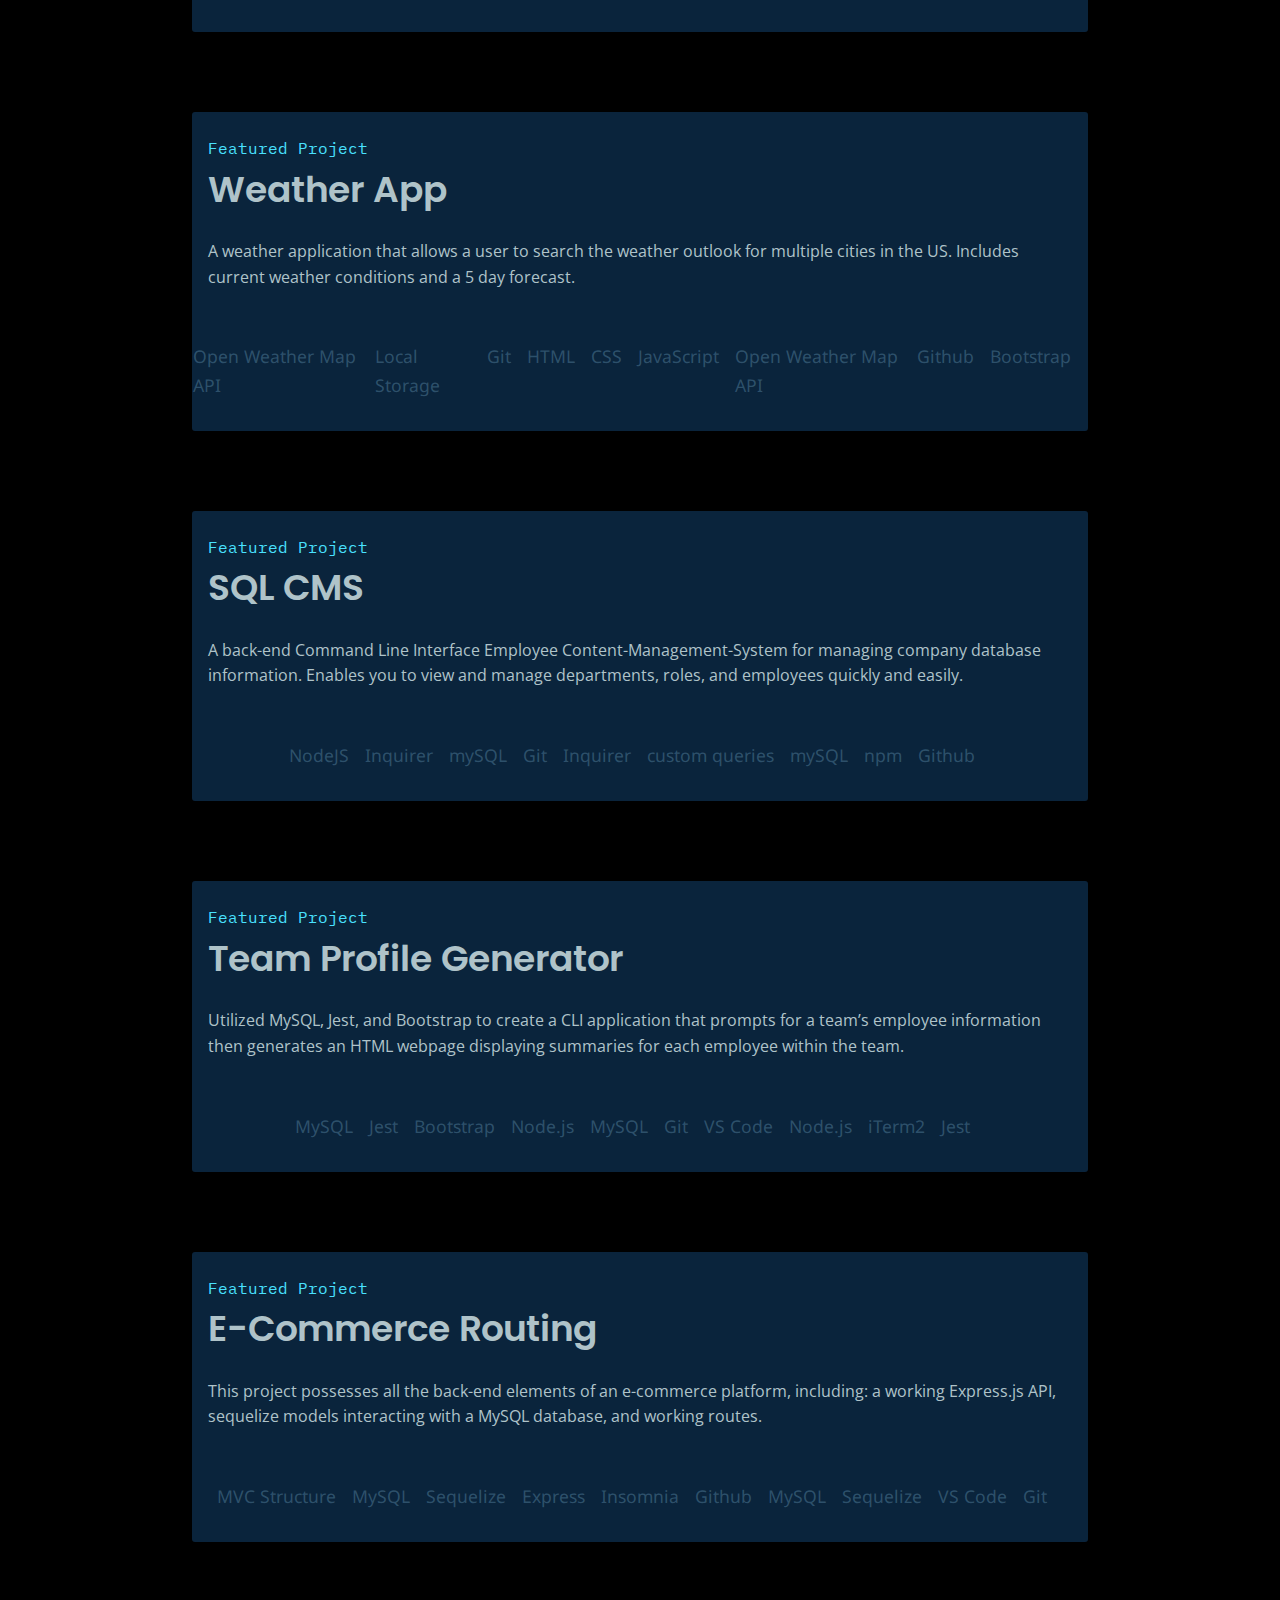
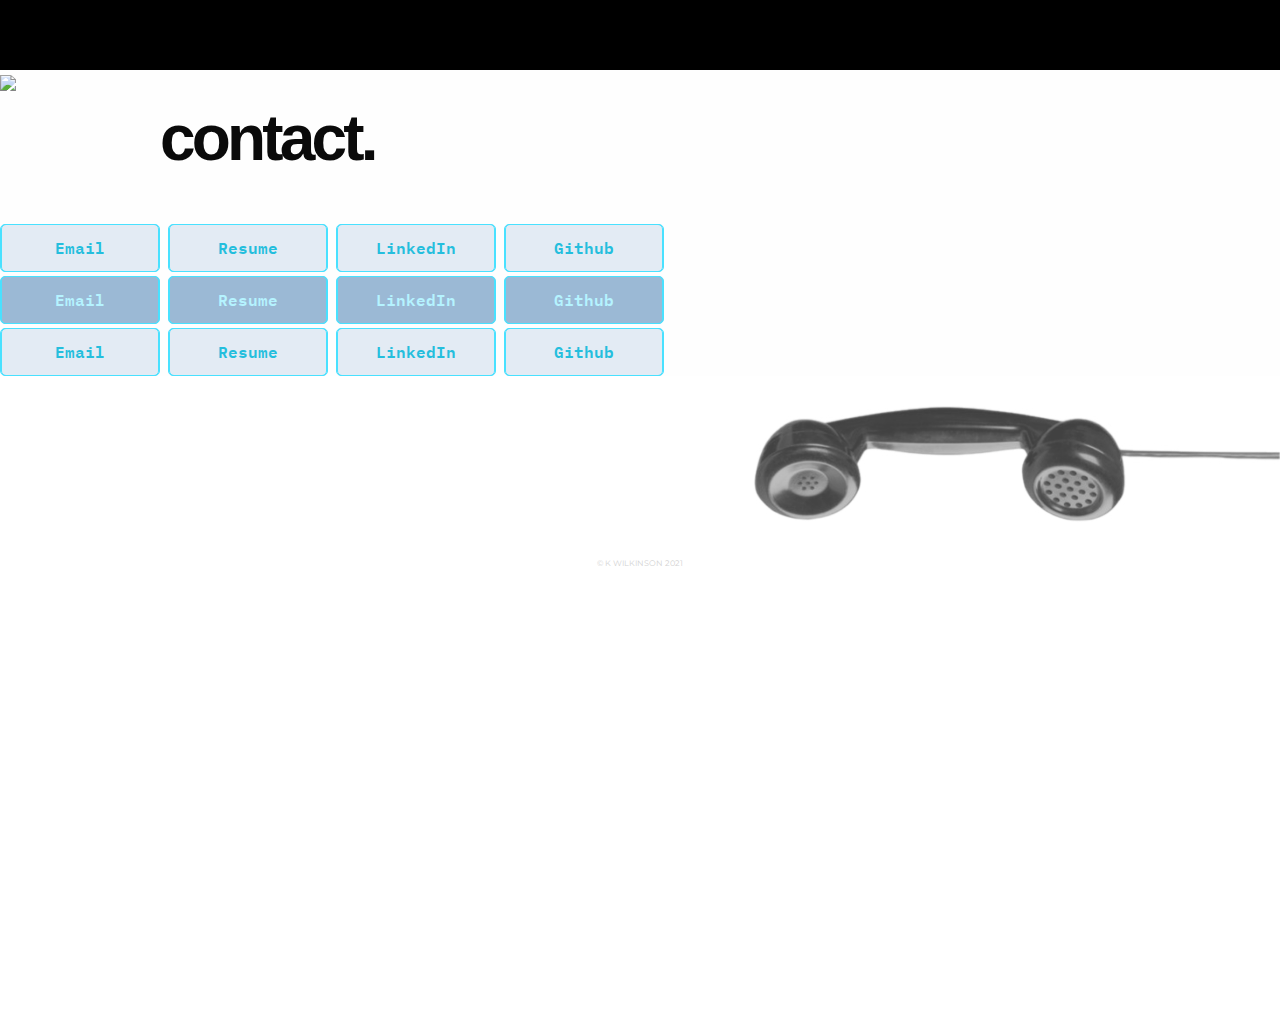
==== commit ac6bcf38: "Merge pull request #4 from kathrynwilkinson/devRefactor" ====
--- a/index.html
+++ b/index.html
@@ -1,4 +1,3 @@
-
 <!doctype html>
 <html class="no-js" lang="en" dir="ltr">
 
@@ -15,12 +14,15 @@
   <!-- Google Fonts -->
   <link rel="preconnect" href="https://fonts.googleapis.com">
   <link rel="preconnect" href="https://fonts.gstatic.com" crossorigin>
-  <link href="https://fonts.googleapis.com/css2?family=IBM+Plex+Mono:ital@0;1&family=IBM+Plex+Sans+Condensed:ital@0;1&family=IBM+Plex+Sans:ital,wght@0,100;0,400;0,700;1,100;1,400;1,700&family=IBM+Plex+Serif:ital@0;1&family=Libre+Franklin:ital,wght@0,100;0,200;0,300;0,400;0,500;0,600;0,700;0,800;0,900;1,100;1,200;1,300;1,400&family=Open+Sans:ital,wght@0,300;0,400;0,600;0,700;1,300&family=Rubik:ital,wght@0,300;0,400;0,500;0,600;0,700;0,800;0,900;1,300;1,400&family=Trirong&family=Josefin+Sans:ital,wght@0,100;0,200;0,300;0,400;0,500;1,100;1,200;1,300;1,400&family=Roboto:ital,wght@0,100;0,300;0,400;0,500;0,700;0,900;1,100;1,300;1,400&family=Source+Sans+Pro:wght@300&family=Noto+Sans:ital,wght@0,100;0,200;0,300;0,400;0,500;0,600;0,700;0,800;0,900;1,100;1,200;1,300&family=Poppins:ital,wght@0,100;0,200;0,300;0,400;0,500;0,600;0,700;0,800;0,900;1,100;1,200;1,300&family=Montserrat:ital,wght@0,100;0,200;0,300;0,400;0,500;0,600;0,700;0,800;0,900;1,100;1,200;1,300&family=Rubik+80s+Fade&family=Roboto+Mono:ital,wght@0,100;0,200;0,300;0,400;0,500;0,600;0,700;1,100;1,200;1,300&display=swap" rel="stylesheet">
+  <link
+    href="https://fonts.googleapis.com/css2?family=IBM+Plex+Mono:ital@0;1&family=IBM+Plex+Sans+Condensed:ital@0;1&family=IBM+Plex+Sans:ital,wght@0,100;0,400;0,700;1,100;1,400;1,700&family=IBM+Plex+Serif:ital@0;1&family=Libre+Franklin:ital,wght@0,100;0,200;0,300;0,400;0,500;0,600;0,700;0,800;0,900;1,100;1,200;1,300;1,400&family=Open+Sans:ital,wght@0,300;0,400;0,600;0,700;1,300&family=Rubik:ital,wght@0,300;0,400;0,500;0,600;0,700;0,800;0,900;1,300;1,400&family=Trirong&family=Josefin+Sans:ital,wght@0,100;0,200;0,300;0,400;0,500;1,100;1,200;1,300;1,400&family=Roboto:ital,wght@0,100;0,300;0,400;0,500;0,700;0,900;1,100;1,300;1,400&family=Source+Sans+Pro:wght@300&family=Noto+Sans:ital,wght@0,100;0,200;0,300;0,400;0,500;0,600;0,700;0,800;0,900;1,100;1,200;1,300&family=Poppins:ital,wght@0,100;0,200;0,300;0,400;0,500;0,600;0,700;0,800;0,900;1,100;1,200;1,300&family=Montserrat:ital,wght@0,100;0,200;0,300;0,400;0,500;0,600;0,700;0,800;0,900;1,100;1,200;1,300&family=Rubik+80s+Fade&family=Roboto+Mono:ital,wght@0,100;0,200;0,300;0,400;0,500;0,600;0,700;1,100;1,200;1,300&display=swap"
+    rel="stylesheet">
   <link
     href="https://fonts.googleapis.com/css2?family=IBM+Plex+Mono:ital@0;1&family=IBM+Plex+Sans+Condensed:ital@0;1&family=IBM+Plex+Sans:ital,wght@0,100;0,400;0,700;1,100;1,400;1,700&family=IBM+Plex+Serif:ital@0;1&family=Libre+Franklin&family=Open+Sans:ital,wght@0,300;0,400;0,600;0,700;1,300;1,400;1,600;1,700&family=Rubik&family=Trirong&display=swap"
     rel="stylesheet">
   <!-- Font Awesome 6.2.0 PRO -->
-  <link href="https://cdn.jsdelivr.net/gh/hung1001/font-awesome-pro-v6@44659d9/css/all.min.css" rel="stylesheet" type="text/css" />
+  <link href="https://cdn.jsdelivr.net/gh/hung1001/font-awesome-pro-v6@44659d9/css/all.min.css" rel="stylesheet"
+    type="text/css" />
   <!-- Personal CSS -->
   <link rel="stylesheet" href="./assets/css/background-img.css">
   <link rel="stylesheet" href="./assets/css/style.css">
@@ -37,7 +39,8 @@
 </head>
 
 <body>
-  <script src="http://ajax.googleapis.com/ajax/libs/jquery/1.7.1/jquery.min.js" type="text/javascript"></script>
+  <script src="https://code.jquery.com/jquery-1.12.4.min.js"
+    integrity="sha256-ZosEbRLbNQzLpnKIkEdrPv7lOy9C27hHQ+Xp8a4MxAQ=" crossorigin="anonymous"></script>
   <script src="./assets/js/scroll-plugin/endless_scroll_min.js" type="text/javascript"></script>
 
 
@@ -65,6 +68,8 @@
             <li class="navbar-li"><a href="#about-page" class="navbar-links">about</a></li>
             <li class="navbar-li"><a href="#portfolio-page" class="navbar-links">projects</a></li>
             <li class="navbar-li"><a href="#contact-page" class="navbar-links">contact</a></li>
+            <!-- <li class="navbar-li"><a href="./assets/resume/k.wilkinson-one-page.pdf"
+                target="./assets/resume/k.wilkinson-one-page.pdf" class="navbar-links">resume</a></li> -->
           </ul>
         </div>
       </nav>
@@ -73,436 +78,497 @@
 
     <!-- Hero -->
     <div id="hero-container">
-      <img  id="hero-background-img" alt="" src="./assets/images/main/hero-background-img.jpeg"/>
-      <img id="hero-headshot" alt="" src="./assets/images/main/hero-headshot.png"/>
+      <img id="hero-background-img" alt="" src="./assets/images/main/hero-background-img.jpeg" />
+      <img id="hero-headshot" alt="" src="./assets/images/main/hero-headshot.png" />
     </div><!-- hero end -->
 
     <!-- transition image -->
     <div id="home-page" class="header-mirror"></div>
 
-    <!-- MAIN -->
-
-      <!-- HOME PAGE -->
-      <div class="home-page">
-
-        <!-- Home Page Content -->
-        <div id="homepage-feature" class="padding">
-          <p class="homepage-text">
-            <span id="greeting1">Hi, my name is</span>
-            <span id="greeting-name">Kathryn Wilkinson.</span>
-            <span id="greeting-statement">I build things for the web.</span>
-            <span id="greeting-blurb">I'm a full stack web developer with an affinity
-              for front-end design. Currently, I'm focused on building more efficient
-              ways to organize & distribute tools and resources - for those aiming to
-              land their first job in the tech industry - at
-              <a href="https://www.generation.org/">Generation</a>.
-            </span>
-          </p>
-          <div class="homepage-btn-wrapper">
-            <button>
-              <a href="https://www.generation.org/" target="_blank">
-                More on Generation
-              </a>
-            </button>
-            <button>
-              <a href="./assets/resume/k.wilkinson-resume.pdf" target="./assets/resume/k.wilkinson-resume.pdf">
-                View my resume
-              </a>
-            </button>
+    <!-- HOME PAGE -->
+    <div class="home-page">
+
+      <!-- Home Page Content -->
+      <div id="homepage-feature" class="padding">
+        <p class="homepage-text">
+          <span id="greeting1">Hi, my name is</span>
+          <span id="greeting-name">Kathryn Wilkinson.</span>
+          <span id="greeting-statement">I build things for the web.</span>
+          <span id="greeting-blurb">I'm a full stack web developer with an affinity
+            for front-end design. Currently, I'm employed as a web development instructor at
+            <a href="https://www.generation.org/">Generation USA</a>.
+            And recently, I've been focused on building beautiful, responsive web experiences for human-centered
+            products.
+          </span>
+        </p>
+        <div class="home-about-btn-wrapper">
+          <button>
+            <a href="#contact-page" target="_blank">
+              Reach Out to Me
+            </a>
+          </button>
+          <button>
+            <a href="#portfolio-page" target="./assets/resume/k.wilkinson-resume.pdf">
+              See my Work
+            </a>
+          </button>
+        </div>
+      </div><!-- end home page feature -->
+    </div><!-- end home page -->
+
+    <!-- transition image -->
+    <img class="fade" src="./assets/images/main/black-white-fade-WHITE.PNG">
+
+    <!-- ABOUT PAGE -->
+    <div id="about-page" class="about-page padding">
+      <!-- About Page: Header section -->
+      <h1>
+        about.
+      </h1>
+      <p>
+        Hello! My name is Kathryn and I enjoy
+        creating things with aesthetics and practicality in mind.
+        My interest in web development started at the beginning of 2020
+        when the pandemic emerged. On awarded scholarship, I completed a MERN Stack bootcamp with
+        <a href="https://en.wikipedia.org/wiki/Trilogy_Education_Services">Trilogy</a>
+        - now <a href="https://www.edx.org/boot-camps/about">edX</a> - in 2021.
+        And being a millennial - having grown up along-side the birth of the internet - turned out to a be surprising
+        advantage while honing the skill.
+      </p>
+      <p>
+        Fast-forward to today, I now have the privilege of guiding other hopefuls through
+        the web development bootcamp experience. My main focus at work these
+        days is building more efficient, user-friendly documents & systems to organize & distribute
+        information, tools, & resources for students and staff, and performing as lead instructor.
+      </p>
+      <p id="about-p-lastchild">
+        I've also recently been coordinating the development, editing, and implementation of a
+        reusable curriculum for the JWD and JFS Programs - and of course there are always a few side projects!
+      </p>
+      <div id="about-btn-wrapper" class="home-about-btn-wrapper">
+
+        <button class="about-btn">
+          <a href="https://www.generation.org/" target="_blank">
+            More on Generation
+          </a>
+        </button>
+        <button class="about-btn">
+          <a href="./assets/resume/k.wilkinson-one-page.pdf" target="./assets/resume/k.wilkinson-one-page.pdf">
+            View my Resume
+          </a>
+        </button>
+        <!-- <button class="about-btn">
+          <a href="https://github.com/GenUSA-Learners" target="_blank">
+            GitHub Org
+          </a>
+        </button> -->
+      </div>
+
+      <p>
+        Here are a few technologies I've been working with recently:
+      <ul class="recent-tech-list">
+        <div id="tech-list-1" class="tech-list-wrappers">
+          <li class="tech-li">
+            <span></span>
+            JavaScript (ES6+)
+          </li>
+          <li class="tech-li">
+            <span></span>
+            React
+          </li>
+          <li class="tech-li">
+            <span></span>
+            Web APIs
+          </li>
+        </div>
+        <div id="tech-list-2" class="tech-list-wrappers">
+          <li class="tech-li">
+            <span></span>
+            MongoDb + Atlas
+          </li>
+          <li class="tech-li">
+            <span></span>
+            Mongoose
+          </li>
+          <li class="tech-li">
+            <span></span>
+            Heroku
+          </li>
+        </div>
+        <div id="tech-list-3" class="tech-list-wrappers">
+          <li class="tech-li">
+            <span></span>
+            Node
+          </li>
+          <li class="tech-li">
+            <span></span>
+            Express
+          </li>
+          <li class="tech-li">
+            <span></span>
+            HTML + CSS
+          </li>
+        </div>
+      </ul>
+      </p>
+    </div><!-- end about page -->
+
+    <!-- transition image -->
+    <img class="transition-image" src="./assets/images/main/white-black-fade.PNG">
+
+    <!-- PORTFOLIO PAGE -->
+    <div id="portfolio-page" class="portfolio-page">
+
+      <!-- Portfolio Page: Header section -->
+      <div class="padding">
+        <h1>projects.</h1>
+        <!-- TODO: accordion + blurb  -->
+        <!-- <p></p> -->
+      </div>
+
+      <!-- Portfolio Page: Projects section -->
+      <div class="portfolio-sec padding">
+
+        <!--- Project 1 --->
+        <div class="project-display">
+
+          <div class="proj-display1">
+            <p class="featured-proj-text">
+              Featured Project
+            </p>
+            <h4>Fleet Manager</h4>
+
+            <p class="proj-description">Utilized the MERN stack to create an application
+              that allows a business to effectively manage their WorkForce while streamlining
+              communication between administrators and their employees.
+            </p>
+            <ul id="tech-list1" class="proj-tech">
+              <li>React (+Hooks)</li>
+              <li>Express</li>
+              <li>NodeJS</li>
+              <li>Mongoose</li>
+              <li>PassportJS</li>
+              <li>SortableJS</li>
+              <li>Third Party API fetch</li>
+              <li>Material UI</li>
+              <li>Heroku</li>
+              <li>Github</li>
+              <li>React (+Hooks)</li>
+              <li>Third Party API fetch</li>
+              <li>Git</li>
+            </ul>
+            <ul class="info-links">
+              <li>
+                <!-- Link to Deployed App  -->
+                <a class="proj-link" href="https://fleet-manager-react.herokuapp.com/" target="_blank">
+                  <i class="fa-solid fa-arrow-up-right-from-square"></i>
+                </a>
+              </li>
+              <li>
+                <!-- Link to Source Code  -->
+                <a class="proj-link" href="https://github.com/kathrynwilkinson/workforce-manager" target="_blank">
+                  <i class="fa-brands fa-github"></i>
+                </a>
+              </li>
+            </ul>
           </div>
-        </div><!-- end home page feature -->
-      </div><!-- end home page -->
-
-        <!-- transition image -->
-        <img class="fade" src="./assets/images/main/black-white-fade-WHITE.PNG">
-
-      <!-- ABOUT PAGE -->
-      <div id="about-page" class="about-page padding">
-        <!-- About Page: Header section -->
-          <h1>
-            about.
-          </h1>
-          <p>
-            Hello! My name is Kathryn and I enjoy
-            creating things with aesthetics and practicality in mind.
-            My interest in web development started at the beginning of 2020
-            when the pandemic emerged. On awarded scholarship, I completed a MERN Stack bootcamp with
-            <a href="https://en.wikipedia.org/wiki/Trilogy_Education_Services">Trilogy</a>
-            - now <a href="https://www.edx.org/boot-camps/about">edX</a> - in 2021.
-            And being a millennial - growing up during the time the internet was born - turned out to a surprising advantage while honing the skill.
-          </p>
-          <p>
-            Fast-forward to today, I now have the privilege of guiding other hopefuls through
-            the web development bootcamp experience. My main focus at work these
-            days is building more efficient, user-friendly documents & systems to organize & distribute
-            information, tools, & resources at Generation for students and staff, and performing as lead instructor.
-          </p>
-          <p>
-            I've also recently been coordinating the development, editing, and implementation of a
-            reusable curriculum for the JWD and JFS Programs - and of course there are always a few side projects!
-          </p>
-          <p>
-            Here are a few technologies I've been working with recently:
-            <ul class="recent-tech-list">
-              <div id="tech-list-1" class="both-tech-lists">
-                <li class="tech-li">
-                  <span></span>
-                  JavaScript (ES6+)
-                </li>
-                <li class="tech-li">
-                  <span></span>
-                  React
-                </li>
-                <li class="tech-li">
-                  <span></span>
-                  Node + Express
-                </li>
-              </div>
-              <div id="tech-list-2" class="both-tech-lists">
-                <li class="tech-li">
-                  <span></span>
-                  CSS
-                </li>
-                <li class="tech-li">
-                  <span></span>
-                  MongoDb
-                </li>
-                <li class="tech-li">
-                  <span></span>
-                  Web APIs
-                </li>
-              </div>
-            </ul>
-          </p>
-      </div><!-- end about page -->
-
-      <!-- transition image -->
-      <img class="transition-image" src="./assets/images/main/white-black-fade.PNG">
-
-      <!-- PORTFOLIO PAGE -->
-      <div id="portfolio-page" class="portfolio-page">
-
-        <!-- Portfolio Page: Header section -->
-        <div class="padding">
-          <h1>projects.</h1>
-          <!-- TODO: accordion + blurb  -->
-          <!-- <p></p> -->
-        </div>
-
-        <!-- Portfolio Page: Projects section -->
-        <div class="portfolio-sec padding">
-
-          <!--- Project 1 --->
-          <div class="project-display">
-
-            <div class="proj-display1">
-              <p class="featured-proj-text">
-                Featured Project
-              </p>
-              <h4>Fleet Manager</h4>
-
-              <p class="proj-description">Utilized the MERN stack to create an application
-                that allows a business to effectively manage their WorkForce while streamlining
-                communication between administrators and their employees
-              </p>
-              <ul id="tech-list1" class="proj-tech">
-                <li>React (+Hooks)</li>
-                <li>Express</li>
-                <li>NodeJS</li>
-                <li>Mongoose</li>
-                <li>PassportJS</li>
-                <li>SortableJS</li>
-                <li>Third Party API fetch</li>
-                <li>Material UI</li>
-                <li>Heroku</li>
-                <li>React (+Hooks)</li>
-                <li>Express</li>
-                <li>Mongoose</li>
-              </ul>
-              <ul class="info-links">
-                <li>
-                  <!-- Link to Deployed App  -->
-                  <a class="proj-link" href="https://fleet-manager-react.herokuapp.com/" target="_blank">
-                    <i class="fa-solid fa-arrow-up-right-from-square"></i>
-                  </a>
-                </li>
-                <li>
-                  <!-- Link to Source Code  -->
-                  <a class="proj-link" href="https://github.com/kathrynwilkinson/workforce-manager" target="_blank">
-                    <i class="fa-brands fa-github"></i>
-                  </a>
-                </li>
-              </ul>
-            </div>
-            <!-- <div class="proj-display2">
+          <!-- <div class="proj-display2">
               <img id="fleet-manager" alt="" src="assets/images/projects/fleet-manager/custom-workforce-manager-admin-dash.PNG"/>
             </div> -->
 
+        </div>
+
+        <!--- Project 2 --->
+        <div class="project-display">
+          <div class="proj-display1">
+            <p class="featured-proj-text">Featured Project</p>
+            <h4>Covid Tracker</h4>
+            <p class="proj-description">This application uses third party API's
+              which allow the user to view detailed, regularly updated and complete
+              statistics. Providing users the ability to easily asses the current
+              COVID climate between multiple regions.
+            </p>
+            <ul id="tech-list2" class="proj-tech">
+              <li>JavaScript</li>
+              <li>Bootstrap</li>
+              <li>Third Party APIs</li>
+              <li>ChartJS</li>
+              <li>Github</li>
+              <li>HTML</li>
+              <li>CSS</li>
+              <li>jQuery</li>
+              <li>Git</li>
+              <li>Third Party APIs</li>
+              <li>ChartJS</li>
+            </ul>
+            <ul class="info-links">
+              <li>
+                <!-- Link to Deployed App  -->
+                <a class="proj-link" href="https://mkotte.github.io/COVIDwoke/" target="_blank">
+                  <i class="fa-solid fa-arrow-up-right-from-square"></i>
+                </a>
+              </li>
+              <li>
+                <!-- Link to Source Code  -->
+                <a class="proj-link" href="https://github.com/mkotte/COVIDwoke.git" target="_blank">
+                  <i class="fa-brands fa-github"></i>
+                </a>
+              </li>
+            </ul>
           </div>
 
-          <!--- Project 2 --->
-          <div class="project-display">
-            <div class="proj-display1">
-              <p class="featured-proj-text">Featured Project</p>
-              <h4>Covid Tracker</h4>
-              <p class="proj-description">This application uses third party API's
-                which allow the user to view detailed, regularly updated and complete
-                statistics. Providing users the ability to easily asses the current
-                COVID climate between multiple regions.
-              </p>
-              <ul id="tech-list2" class="proj-tech">
-                <li>JavaScript/jQuery</li>
-                <li>Bootstrap</li>
-                <li>Third Party APIs</li>
-                <li>ChartJS</li>
-                <li>HTML</li>
-                <li>CSS</li>
-                <li>JavaScript/jQuery</li>
-                <li>Bootstrap</li>
-                <li>Third Party APIs</li>
-                <li>ChartJS</li>
-              </ul>
-              <ul class="info-links">
-                <li>
-                  <!-- Link to Deployed App  -->
-                  <a class="proj-link" href="https://mkotte.github.io/COVIDwoke/" target="_blank">
-                    <i class="fa-solid fa-arrow-up-right-from-square"></i>
-                  </a>
-                </li>
-                <li>
-                  <!-- Link to Source Code  -->
-                  <a class="proj-link" href="https://github.com/mkotte/COVIDwoke.git" target="_blank">
-                    <i class="fa-brands fa-github"></i>
-                  </a>
-                </li>
-              </ul>
-            </div>
-
-            <!-- <div class="proj-display2">
+          <!-- <div class="proj-display2">
               <img alt="" src="assets/images/projects/covid-tracker/covid-woke-landing.png" />
             </div> -->
+        </div>
+
+        <!--- Project 3 --->
+        <div class="project-display">
+          <div class="proj-display1">
+            <p class="featured-proj-text">Featured Project</p>
+            <h4>Weather App</h4>
+            <p class="proj-description">A weather application that allows a user
+              to search the weather outlook for multiple cities in the US.
+              Includes current weather conditions and a 5 day forecast.
+            </p>
+            <ul id="tech-list3" class="proj-tech">
+              <li>Open Weather Map API</li>
+              <li>Local Storage</li>
+              <li>Git</li>
+              <li>HTML</li>
+              <li>CSS</li>
+              <li>JavaScript</li>
+              <li>Open Weather Map API</li>
+              <li>Github</li>
+              <li>Bootstrap</li>
+            </ul>
+            <ul class='info-links'>
+              <li>
+                <!-- Link to Deployed App  -->
+                <a class="proj-link" href='https://kathrynwilkinson.github.io/Weather-App/' target='_blank'>
+                  <i class="fa-solid fa-arrow-up-right-from-square"></i>
+                </a>
+              </li>
+              <li>
+                <!-- Link to Source Code  -->
+                <a class="proj-link" href='https://github.com/kathrynwilkinson/Weather-App' target='_blank'>
+                  <i class="fa-brands fa-github"></i>
+                </a>
+              </li>
+            </ul>
           </div>
-
-          <!--- Project 3 --->
-          <div class="project-display">
-            <div class="proj-display1">
-              <p class="featured-proj-text">Featured Project</p>
-              <h4>Weather App</h4>
-              <p class="proj-description">A weather application that allows a user
-                to search the weather outlook for multiple cities in the US.
-                Includes current weather conditions and a 5 day forecast
-              </p>
-              <ul id="tech-list3" class="proj-tech">
-                <li>Open Weather Map API</li>
-                <li>Local Storage</li>
-                <li>HTML</li>
-                <li>CSS</li>
-                <li>JavaScript</li>
-                <li>Open Weather Map API</li>
-                <li>Local Storage</li>
-                <li>Bootstrap</li>
-              </ul>
-              <ul class='info-links'>
-                <li>
-                  <!-- Link to Deployed App  -->
-                  <a class="proj-link" href='https://kathrynwilkinson.github.io/Weather-App/' target='_blank'>
-                    <i class="fa-solid fa-arrow-up-right-from-square"></i>
-                  </a>
-                </li>
-                <li>
-                  <!-- Link to Source Code  -->
-                  <a class="proj-link" href='https://github.com/kathrynwilkinson/Weather-App' target='_blank'>
-                    <i class="fa-brands fa-github"></i>
-                  </a>
-                </li>
-              </ul>
-            </div>
-            <!-- <div class="proj-display2">
+          <!-- <div class="proj-display2">
               <img alt="" src="assets/images/projects/weather/weather-app.PNG" />
               <img alt="" src="assets/images/projects/weather/weather-app-search.PNG" />
             </div> -->
 
+        </div>
+
+        <!--- Project 4 --->
+        <div class="project-display">
+          <div class="proj-display1">
+            <p class="featured-proj-text">Featured Project</p>
+            <h4>SQL CMS</h4>
+            <p class="proj-description">A back-end Command Line Interface
+              Employee Content-Management-System for managing company database information.
+              Enables you to view and manage departments, roles, and employees quickly and easily.
+            </p>
+            <ul id="tech-list4" class="proj-tech">
+              <li>NodeJS</li>
+              <li>Inquirer</li>
+              <li>mySQL</li>
+              <li>Git</li>
+              <li>Inquirer</li>
+              <li>custom queries</li>
+              <li>mySQL</li>
+              <li>npm</li>
+              <li>Github</li>
+            </ul>
+            <ul class='info-links'>
+              <li>
+                <!-- Link to YouTube Demo  -->
+                <a class="proj-link" href='https://www.youtube.com/watch?v=jmX0KIJsU0A' target='_blank'>
+                  <i class="fa-solid fa-arrow-up-right-from-square"></i>
+                </a>
+              </li>
+              <!-- Link to Source Code  -->
+              <li>
+                <a class="proj-link" href='https://github.com/kathrynwilkinson/SQL-employee-cms' target='_blank'>
+                  <i class="fa-brands fa-github"></i>
+                </a>
+              </li>
+            </ul>
           </div>
-
-          <!--- Project 4 --->
-          <div class="project-display">
-            <div class="proj-display1">
-              <p class="featured-proj-text">Featured Project</p>
-              <h4>SQL CMS</h4>
-              <p class="proj-description">A back-end Command Line Interface
-                Employee Content-Management-System for managing company database information.
-                Enables you to view and manage departments, roles, and employees quickly and easily
-              </p>
-              <ul id="tech-list4" class="proj-tech">
-                <li>NodeJS</li>
-                <li>Inquirer</li>
-                <li>mySQL</li>
-                <li>NodeJS</li>
-                <li>Inquirer</li>
-                <li>custom queries</li>
-                <li>mySQL</li>
-                <li>npm</li>
-              </ul>
-              <ul class='info-links'>
-                <li>
-                  <!-- Link to YouTube Demo  -->
-                  <a class="proj-link" href='https://www.youtube.com/watch?v=jmX0KIJsU0A' target='_blank'>
-                    <i class="fa-solid fa-arrow-up-right-from-square"></i>
-                  </a>
-                </li>
-                <!-- Link to Source Code  -->
-                <li>
-                  <a class="proj-link" href='https://github.com/kathrynwilkinson/SQL-employee-cms' target='_blank'>
-                    <i class="fa-brands fa-github"></i>
-                  </a>
-                </li>
-              </ul>
-            </div>
-            <!-- <div class="proj-display2">
+          <!-- <div class="proj-display2">
               <img alt="" src="assets/images/projects/sql-cms/schema.png" />
             </div> -->
 
+        </div>
+
+        <!--- Project 5 --->
+        <div class="project-display">
+          <div class="proj-display1">
+            <p class="featured-proj-text">Featured Project</p>
+            <h4>Team Profile Generator</h4>
+            <p class="proj-description">Utilized MySQL, Jest, and Bootstrap to create a
+              CLI application that prompts for a team’s employee information then generates
+              an HTML webpage displaying summaries for each employee within the team.
+            </p>
+            <ul id="tech-list5" class="proj-tech">
+              <li>MySQL</li>
+              <li>Jest</li>
+              <li>Bootstrap</li>
+              <li>Node.js</li>
+              <li>MySQL</li>
+              <li>Git</li>
+              <li>VS Code</li>
+              <li>Node.js</li>
+              <li>iTerm2</li>
+              <li>Jest</li>
+            </ul>
+            <ul class='info-links'>
+              <li>
+                <!-- Link to YouTube Demo  -->
+                <a class="proj-link" href='https://www.youtube.com/watch?v=sNGuD2T1TXc' target='_blank'>
+                  <i class="fa-solid fa-arrow-up-right-from-square"></i>
+                </a>
+              </li>
+              <li>
+                <!-- Link to Source Code  -->
+                <a class="proj-link" href='https://github.com/kathrynwilkinson/Team-Profile-Generator' target='_blank'>
+                  <i class="fa-brands fa-github"></i>
+                </a>
+              </li>
+            </ul>
           </div>
-
-          <!--- Project 5 --->
-          <div class="project-display">
-            <div class="proj-display1">
-              <p class="featured-proj-text">Featured Project</p>
-              <h4>Team Profile Generator</h4>
-              <p class="proj-description">Utilized MySQL, Jest, and Bootstrap to create a
-                CLI application that prompts for a team’s employee information then generates
-                an HTML webpage displaying summaries for each employee within the team
-              </p>
-              <ul id="tech-list5" class="proj-tech">
-                <li>MySQL</li>
-                <li>Jest</li>
-                <li>Bootstrap</li>
-                <li>Node.js</li>
-                <li>MySQL</li>
-                <li>Jest</li>
-                <li>Bootstrap</li>
-                <li>Node.js</li>
-                <li>MySQL</li>
-                <li>Jest</li>
-              </ul>
-              <ul class='info-links'>
-                <li>
-                  <!-- Link to YouTube Demo  -->
-                  <a class="proj-link" href='https://www.youtube.com/watch?v=sNGuD2T1TXc' target='_blank'>
-                    <i class="fa-solid fa-arrow-up-right-from-square"></i>
-                  </a>
-                </li>
-                <li>
-                  <!-- Link to Source Code  -->
-                  <a class="proj-link" href='https://github.com/kathrynwilkinson/Team-Profile-Generator' target='_blank'>
-                    <i class="fa-brands fa-github"></i>
-                  </a>
-                </li>
-              </ul>
-            </div>
-            <!-- <div class="proj-display2">
+          <!-- <div class="proj-display2">
               <img alt="" src="assets/images/projects/team-profile-gen/team-profile.PNG" />
             </div> -->
+        </div>
+
+        <!--- Project 6 --->
+        <div class="project-display">
+          <div class="proj-display1">
+            <p class="featured-proj-text">Featured Project</p>
+            <h4>E-Commerce Routing</h4>
+            <p class="proj-description">This project possesses all the back-end elements
+              of an e-commerce platform, including: a working Express.js API, sequelize models
+              interacting with a MySQL database, and working routes.
+            </p>
+            <ul id="tech-list6" class="proj-tech">
+              <li>MVC Structure</li>
+              <li>MySQL</li>
+              <li>Sequelize</li>
+              <li>Express</li>
+              <li>Insomnia</li>
+              <li>Github</li>
+              <li>MySQL</li>
+              <li>Sequelize</li>
+              <li>VS Code</li>
+              <li>Git</li>
+              <!-- <li>Jest?</li> -->
+            </ul>
+            <ul class='info-links'>
+              <li>
+                <!-- Link to YouTube Demo  -->
+                <a class="proj-link" href='http://www.youtube.com/watch?v=5YREGp_QQHM' target='_blank'>
+                  <i class="fa-solid fa-arrow-up-right-from-square"></i>
+                </a>
+              </li>
+              <li>
+                <!-- Link to Source Code  -->
+                <a class="proj-link" href='https://github.com/kathrynwilkinson/E-Commerce-Routing' target='_blank'>
+                  <i class="fa-brands fa-github"></i>
+                </a>
+              </li>
+            </ul>
           </div>
-
-          <!--- Project 6 --->
-          <div class="project-display">
-            <div class="proj-display1">
-              <p class="featured-proj-text">Featured Project</p>
-              <h4>E-Commerce Routing</h4>
-              <p class="proj-description">This project possesses all the back-end elements
-                of an e-commerce platform, including: a working Express.js API, sequelize models
-                interacting with a MySQL database, and working routes
-              </p>
-              <ul id="tech-list6" class="proj-tech">
-                <li>MVC Structure</li>
-                <li>MySQL</li>
-                <li>Sequelize</li>
-                <li>Express</li>
-                <li>Insomnia</li>
-                <li>MVC Structure</li>
-                <li>MySQL</li>
-                <li>Sequelize</li>
-                <li>Express</li>
-                <li>Insomnia</li>
-                <!-- <li>Jest?</li> -->
-              </ul>
-              <ul class='info-links'>
-                <li>
-                  <!-- Link to YouTube Demo  -->
-                  <a class="proj-link" href='http://www.youtube.com/watch?v=5YREGp_QQHM' target='_blank'>
-                    <i class="fa-solid fa-arrow-up-right-from-square"></i>
-                  </a>
-                </li>
-                <li>
-                  <!-- Link to Source Code  -->
-                  <a class="proj-link" href='https://github.com/kathrynwilkinson/E-Commerce-Routing' target='_blank'>
-                    <i class="fa-brands fa-github"></i>
-                  </a>
-                </li>
-              </ul>
-            </div>
-            <!-- <div class="proj-display2">
+          <!-- <div class="proj-display2">
               <img alt="" src="assets/images/projects/e-commerce-routing/routing.PNG" />
             </div> -->
-          </div><!-- end project-6 card -->
-        </div><!-- end project section -->
-      </div><!-- end portfolio page -->
-
-      <!-- transition image -->
-      <img class='sec-position' src='./assets/images/main/black-white-fade-WHITE.PNG'>
-
-      <div id="contact-page" class="contact-page">
-        <h1 class="padding">contact.</h1>
-        <div id="buttons" class="contact-btn-wrapper">
-          <button id="email-btn" class="contact-btn">
-            <a class="contact-links" href="mailto:kathrynxwilk@gmail.com">
-              Email
-            </a>
-          </button>
-          <button class="contact-btn">
-            <a id="resume-btn" class="contact-links" href="./assets/resume/k.wilkinson-resume.pdf" target="./assets/resume/k.wilkinson-resume.pdf">
-              Resume
-            </a>
-          </button>
-          <button class="contact-btn">
-            <a id="linkedin-btn" class="contact-links" href='https://www.linkedin.com/in/kwilkinsonxx/' target='_blank'>
-              LinkedIn
-            </a>
-          </button>
-          <button class="contact-btn">
-            <a id="github-btn" class="contact-links" href='https://github.com/kathrynwilkinson/' target='_blank'>
-              Github
-            </a>
-          </button>
-          <button id="email-btn" class="contact-btn">
-            <a class="contact-links" href="mailto:kathrynxwilk@gmail.com">
-              Email
-            </a>
-          </button>
-          <button class="contact-btn">
-            <a id="resume-btn" class="contact-links" href="./assets/resume/k.wilkinson-resume.pdf" target="./assets/resume/k.wilkinson-resume.pdf">
-              Resume
-            </a>
-          </button>
-          <button class="contact-btn">
-            <a id="linkedin-btn" class="contact-links" href='https://www.linkedin.com/in/kwilkinsonxx/' target='_blank'>
-              LinkedIn
-            </a>
-          </button>
-          <button class="contact-btn">
-            <a id="github-btn" class="contact-links" href='https://github.com/kathrynwilkinson/' target='_blank'>
-              Github
-            </a>
-          </button>
-        </div>
-
-        <!-- click to copy codepen  -->
-        <!-- https://codepen.io/eclarrrk/pen/ZZywZv -->
-
-      </div><!-- end contact page -->
-
-    <!-- end main -->
+        </div><!-- end project-6 card -->
+      </div><!-- end project section -->
+    </div><!-- end portfolio page -->
+
+    <!-- transition image -->
+    <img class='sec-position' src='./assets/images/main/black-white-fade-WHITE.PNG'>
+
+    <div id="contact-page" class="contact-page">
+      <h1 class="padding">contact.</h1>
+      <div id="buttons1" class="contact-btn-wrapper">
+        <button class="contact-btn">
+          <a id="email-btn1" class="contact-links" href="mailto:kathrynxwilk@gmail.com" target='_blank'>
+            Email
+          </a>
+        </button>
+        <button class="contact-btn">
+          <a class="contact-links" href="./assets/resume/k.wilkinson-one-page.pdf"
+            target="./assets/resume/k.wilkinson-one-page.pdf">
+            Resume
+          </a>
+        </button>
+        <button class="contact-btn">
+          <a class="contact-links" href='https://www.linkedin.com/in/kwilkinsonxx/' target='_blank'>
+            LinkedIn
+          </a>
+        </button>
+        <button class="contact-btn">
+          <a class="contact-links" href='https://github.com/kathrynwilkinson/' target='_blank'>
+            Github
+          </a>
+        </button>
+      </div>
+      <!-- Second Scroller -->
+      <div id="buttons2" class="contact-btn-wrapper contact-btn-wrapper2">
+        <button class="contact-btn">
+          <a id="email-btn3" class="contact-links" href="mailto:kathrynxwilk@gmail.com" target='_blank'>
+            Email
+          </a>
+        </button>
+        <button class="contact-btn">
+          <a class="contact-links" href="./assets/resume/k.wilkinson-resume.pdf"
+            target="./assets/resume/k.wilkinson-resume.pdf">
+            Resume
+          </a>
+        </button>
+        <button class="contact-btn">
+          <a class="contact-links" href='https://www.linkedin.com/in/kwilkinsonxx/' target='_blank'>
+            LinkedIn
+          </a>
+        </button>
+        <button class="contact-btn">
+          <a class="contact-links" href='https://github.com/kathrynwilkinson/' target='_blank'>
+            Github
+          </a>
+        </button>
+      </div>
+      <!-- Third Scroller -->
+      <div id="buttons3" class="contact-btn-wrapper">
+        <button class="contact-btn">
+          <a id="email-btn5" class="contact-links" href="mailto:kathrynxwilk@gmail.com" target='_blank'>
+            Email
+          </a>
+        </button>
+        <button class="contact-btn">
+          <a class="contact-links" href="./assets/resume/k.wilkinson-one-page.pdf"
+            target="./assets/resume/k.wilkinson-one-page.pdf">
+            Resume
+          </a>
+        </button>
+        <button class="contact-btn">
+          <a class="contact-links" href='https://www.linkedin.com/in/kwilkinsonxx/' target='_blank'>
+            LinkedIn
+          </a>
+        </button>
+        <button class="contact-btn">
+          <a class="contact-links" href='https://github.com/kathrynwilkinson/' target='_blank'>
+            Github
+          </a>
+        </button>
+      </div>
+      <!-- click to copy codepen  -->
+      <!-- https://codepen.io/eclarrrk/pen/ZZywZv -->
+    </div><!-- end contact page -->
 
     <!-- FOOTER -->
     <footer>
@@ -510,61 +576,79 @@
         <div class="copyright footer-text">
           &copy; K WILKINSON 2021
         </div>
+      </div>
+      <img class="phone" src="./assets/images/contact/phoneoffhook.png" alt=""/>
     </footer><!-- end footer -->
 
     <script type="text/javascript">
-      $(window).load(function () {
-        $("#buttons").endlessScroll({
-          width: '100vw',
-          steps: -3,
-          speed: 45,
-          mousestop: true
-	      });
-        $("#tech-list1").endlessScroll({
+      $( window ).load( function () {
+
+        $( "#tech-list1" ).endlessScroll( {
           width: 'auto',
           height: '2rem',
           steps: -1,
           speed: 25,
           mousestop: true
-	      });
-        $("#tech-list2").endlessScroll({
+        } );
+        $( "#tech-list2" ).endlessScroll( {
           width: 'auto',
           height: '2rem',
           steps: 1,
           speed: 10,
           mousestop: true
-	      });
-        $("#tech-list3").endlessScroll({
+        } );
+        $( "#tech-list3" ).endlessScroll( {
           width: 'auto',
           height: '2rem',
           steps: -1,
           speed: 15,
           mousestop: true
-	      });
-        $("#tech-list4").endlessScroll({
+        } );
+        $( "#tech-list4" ).endlessScroll( {
           width: 'auto',
           height: '2rem',
           steps: 1,
           speed: 22,
           mousestop: true
-	      });
-        $("#tech-list5").endlessScroll({
+        } );
+        $( "#tech-list5" ).endlessScroll( {
           width: 'auto',
           height: '2rem',
           steps: -1,
           speed: 9,
           mousestop: true
-	      });
-        $("#tech-list6").endlessScroll({
+        } );
+        $( "#tech-list6" ).endlessScroll( {
           width: 'auto',
           height: '2rem',
           steps: 1,
           speed: 15,
           mousestop: true
-	      });
-      });
-  </script>
-  <script src="./assets/js/script.js"></script>
+        } );
+        $( "#buttons1" ).endlessScroll( {
+          width: '100vw',
+          height: '60px',
+          steps: -3,
+          speed: 55,
+          mousestop: true
+        } );
+        $( "#buttons2" ).endlessScroll( {
+          width: '100vw',
+          height: '60px',
+          steps: 3,
+          speed: 25,
+          mousestop: true
+        } );
+        $( "#buttons3" ).endlessScroll( {
+          width: '100vw',
+          height: '60px',
+          steps: -3,
+          speed: 35,
+          mousestop: true
+        } );
+      } );
+    </script>
+    <script src="./assets/js/script.js"></script>
 </body>
 
 </html>
--- a/assets/css/navigation.css
+++ b/assets/css/navigation.css
@@ -24,13 +24,6 @@
 	margin: 0;
 	height: 100%;
 }
-a.home-link {
-	display: flex;
-	height: 90%;
-	padding: 0.25rem 0.25rem;
-	margin: 0.15rem;
-	border-radius: 50px;
-}
 .nav-2 {
 	display: flex;
 	flex: 2 1 60%;
@@ -45,14 +38,18 @@
 	justify-content: flex-end;
 	width: 100%;
 }
+a.home-link {
+	display: flex;
+	height: 70%;
+	margin: .25rem;
+	border-radius: 50px;
+}
+img.home-icon {
+	height: 2.25rem;
+	width: 2.25rem;
+}
 a.navbar-links {
 	padding: 0.5rem;
-}
-.nav2 li:hover,
-.navbar-links:hover,
-a.home-link:hover,
-a#toggle-mobile-menu:hover {
-	background-color: var(--dark-hover);
 }
 a.navbar-links:link {
 	color: white;
@@ -64,6 +61,18 @@
 .nav-icons {
 	width: 1.5rem;
 	height: 1.5rem;
+}
+/* ----------- style on hover ----------- */
+.nav2 li:hover,
+.navbar-links:hover {
+	background-color: var(--dark-hover);
+}
+a.home-link:hover,
+a#toggle-mobile-menu:hover {
+	background-color: rgba(73, 225, 255, 0.3);
+}
+a.navbar-links:hover {
+	color: var(--bright-blue);
 }
 
 /* ----------- Responsive Menu ----------- */
@@ -160,62 +169,3 @@
 		flex-direction: row;
 	}
 }
-
-
-/* ----------- iPhone 4 and 4S ----------- */
-
-/* Portrait and Landscape */
-@media only screen
-  and (min-device-width: 320px)
-  and (max-device-width: 480px)
-  and (-webkit-min-device-pixel-ratio: 2) {
-
-/* ----------- Responsive Menu ----------- */
-
-
-}
-
-/* ----------- iPhone 5, 5S, 5C and 5SE ----------- */
-
-/* Portrait and Landscape */
-/* @media only screen
-  and (min-device-width: 320px)
-  and (max-device-width: 568px)
-  and (-webkit-min-device-pixel-ratio: 2) {
-
-	a#toggle-mobile-menu {
-		display: flex;
-	}
-	.nav-2 {
-		display: none;
-		width: 100vw;
-		position: absolute;
-		top: 2.73rem;
-		background-color: rgb(22, 22, 22);
-		padding-bottom: 0.25rem !important;
-	}
-
-
-	.nav-2.active,
-	a.navbar-links {
-		display: flex !important;
-		justify-content: center;
-		width: 100vw !important;
-	}
-} */
-/* ----------- iPad Pro 10.5" ----------- */
-
-/* Portrait and Landscape */
-/* @media only screen
-  and (min-device-width: 834px)
-  and (max-device-width: 1112px)
-  and (-webkit-min-device-pixel-ratio: 2) {
-
-	.nav-1 {
-		padding-left: 1.5rem;
-	}
-	.nav-2 {
-		padding-right: 1rem;
-	}
-
-} */
--- a/assets/css/home.css
+++ b/assets/css/home.css
@@ -23,7 +23,6 @@
 	z-index: 1;
 	display: flex;
 }
-
 /* Hero transition img */
 .header-mirror {
 	background-image: url(../images/main/header-img-mirror.JPG);
@@ -38,17 +37,12 @@
 	width: 100%;
   }
 
-  /* HOME PAGE FEATURE styling */
+/* HOME PAGE FEATURE styling */
 
-  /* to blend background colors smoothly */
+/* to blend background colors smoothly */
 #homepage-feature {
-
-	/* padding-top: 1.75rem;
-	padding-bottom: 3rem;
-	padding-right: 1.25rem; */
 	position: relative;
 	bottom: 0.15rem;
-	z-index: 2;
 }
 .homepage-text {
 	display: flex;
@@ -99,15 +93,17 @@
 #greeting-blurb a:visited{
 	color: var(--bright-blue);
 }
-.homepage-btn-wrapper,
-.homepage-btn-wrapper button {
+
+/* -----style buttons on Home page and About page----- */
+.home-about-btn-wrapper,
+.home-about-btn-wrapper button {
 	display: flex;
 }
-.homepage-btn-wrapper button {
+.home-about-btn-wrapper button {
 	justify-content: center;
 	margin-right: 1rem;
 }
-#homepage-feature button a {
+.home-about-btn-wrapper button a {
 	color: var(--bright-blue);
 	border: 1px solid var(--bright-blue);
 	border-radius: 5px;
@@ -117,14 +113,13 @@
 	position: relative;
 	  top: 1rem;
 }
-#homepage-feature button a:hover {
+.home-about-btn-wrapper button a:hover {
 	background-color: var(--dark-hover);
 }
 
 /* ----------- MEDIA QUERIES ----------- */
 
 @media (min-width: 375px) {
-
 	.header-mirror {
 		height: 4.25rem;
 	}
@@ -135,19 +130,16 @@
 	}
 }
 @media (min-width: 414px) {
-
 	.header-mirror {
 		height: 4.7rem;
 	}
 }
 @media (min-width: 568px) {
-
 	.header-mirror {
 		height: 6.3rem;
 	}
 }
 @media (min-width: 667px) {
-
 	.header-mirror {
 		height: 7.5rem;
 	}
@@ -159,93 +151,47 @@
 	}
 }
 @media (min-width: 768px) {
-
 	.header-mirror {
 		height: 8.5rem;
 	}
 }
 @media (min-width: 812px) {
-
 	.header-mirror {
 		height: 9rem;
 	}
 }
 @media (min-width: 834px) {
-
 	.header-mirror {
 		height: 9.25rem;
 	}
 }
 @media (min-width: 1024px) {
-
 	.header-mirror {
 		height: 11.4rem;
 	}
 }
 @media (min-width: 1112px) {
-
 	.header-mirror {
 		height: 12.4rem;
 	}
 }
 @media (min-width: 1366px) {
-
 	.header-mirror {
 		height: 15.175rem;
 	}
 }
 @media (min-width: 1440px) {
-
 	.header-mirror {
 		height: 16rem;
 	}
 }
 @media (min-width: 1680px) {
-
 	.header-mirror {
 		height: 18.6rem;
 	}
 }
 @media (min-width: 1920px) {
-
 	.header-mirror {
 		height: 21.25rem;
 	}
 }
-
-
-  /* ----------- iPad Pro 10.5" ----------- */
-
-/* Portrait and Landscape */
-@media only screen
-  and (min-device-width: 834px)
-  and (max-device-width: 1112px)
-  and (-webkit-min-device-pixel-ratio: 2) {
-
-	/* #homepage-feature {
-		padding-right: 2.5rem;
-		padding-left: 2.5rem;
-	} */
-	.homepage-text span {
-		padding-right: 5rem;
-	}
-}
-
-/* Landscape */
-/* Declare the same value for min- and max-width to avoid colliding with desktops */
-/* Source: https://medium.com/connect-the-dots/css-media-queries-for-ipad-pro-8cad10e17106*/
-@media only screen
-and (min-device-width: 1112px)
-and (max-device-width: 1112px)
-and (orientation: landscape)
-and (-webkit-min-device-pixel-ratio: 2) {
-
-
-}
-
-
-/* #hero-background-img {
-	position: relative;
-	margin: 0;
-	display: flex;
-  } */
--- a/assets/css/about.css
+++ b/assets/css/about.css
@@ -9,18 +9,17 @@
 }
 .recent-tech-list {
 	display: flex;
+	flex-direction: column;
 	font-family: 'Roboto Mono', monospace;
 	list-style: none;
 	position: relative;
 	margin: 0;
+	margin-left: 1rem;
 }
-.both-tech-lists {
+.tech-list-wrappers {
 	display: flex;
 	flex-direction: column;
-}
-#tech-list-1 {
-	margin-left: 1rem;
-	margin-right: 2.5rem;
+	margin: 0;
 }
 .tech-li {
 	position: relative;
@@ -38,3 +37,53 @@
 	height: 2.5rem;
 	width: 2.5rem;
 }
+.about-page p a {
+	color: var(--bright-blue);
+	font-weight: 500;
+}
+.about-page p a:link {
+	color: var(--bright-blue);
+	font-weight: 500;
+}
+.about-page p a:visited {
+	color: var(--bright-blue);
+	font-weight: 500;
+}
+.about-page p a:hover {
+	color: var(--bright-blue);
+	font-weight: 600;
+	text-decoration: underline;
+}
+#about-p-lastchild {
+	margin-bottom: 2rem;
+}
+/* adjust spacing above buttons on About page */
+#about-btn-wrapper {
+	margin-bottom: 1rem;
+
+}
+#about-btn-wrapper button a{
+	background-color: rgb(227, 235, 244);
+	color: rgb(36, 190, 221);
+	top: 0;
+	font-size: .75rem;
+	font-weight: 600;
+}
+#about-btn-wrapper button a:hover {
+	background-color: rgb(155, 185, 213);
+	color: rgb(181, 243, 255);
+}
+
+@media (min-width: 426px) {
+	.recent-tech-list {
+		flex-direction: row;
+		margin: 0;
+	}
+	#tech-list-1 {
+		margin-left: 1rem;
+	}
+	#tech-list-1,
+	#tech-list-2 {
+		margin-right: 2.5rem;
+	}
+}
--- a/assets/css/contact.css
+++ b/assets/css/contact.css
@@ -1,27 +1,27 @@
-
 /* CONTACT PAGE */
-
+#contact-page h1{
+	padding-top: 0;
+	padding-bottom: 0;
+	margin-bottom: 2.25rem;
+}
 .contact-btn-wrapper {
 	display: flex;
-	flex-direction: column;
 	margin: auto;
 	height: max-content;
 	align-items: center;
+	position: static;
+	background-image: url(../images/main/cloud-fade-white.JPG);
 }
 .contact-btn {
 	background-color: rgb(227, 235, 244);
-	color: var(--bright-blue);
 	border: 1px solid var(--bright-blue);
 	border-radius: 5px;
 	font-family: 'IBM Plex Mono', monospace;
 	font-size: 1rem;
-	margin: 0.5rem 5rem;
 	width: 10rem;
 }
-.contact-btn:first-child {
-	margin-top: 2rem;
-}
 .contact-links {
+	border: 1px solid var(--bright-blue);
 	border-radius: 5px;
 	width: 100%;
 	height: 100%;
@@ -32,33 +32,43 @@
 	color: rgb(36, 190, 221);
 	font-weight: 600;
 }
-.contact-links:link,
-.contact-links:visited {
+a.contact-links:link {
 	color: rgb(36, 190, 221);
 }
 a.contact-links:hover {
 	background-color: rgb(155, 185, 213);
 	color: rgb(181, 243, 255);
 }
-button.contact-btn:hover {
-
-	border-color: rgb(166, 240, 255);
-
+button.contact-btn {
+	margin: 0.25rem .5rem 0 0;
 }
-#email-btn {
+button.contact-btn,
+a.contact-links {
 	display: flex;
 	justify-content: center;
+	align-items: center;
+	height: 3rem;
 }
-/* #email-btn::after {
-	display: flex;
-	justify-content: center;
-	font-size: 0.5rem;
-} */
-  /* end contact page styling */
-
-  @media (min-width: 414px) {
-
-	.contact-btn {
-		width: 12rem;
-	}
+.contact-btn-wrapper2 .contact-btn {
+	background-color: rgb(155, 185, 213);
+	color: rgb(181, 243, 255);
 }
+.contact-btn-wrapper2 a.contact-links:visited,
+.contact-btn-wrapper2 a.contact-links,
+.contact-btn-wrapper2 a.contact-links:link {
+	background-color: rgb(155, 185, 213);
+	color: rgb(181, 243, 255);
+}
+.contact-btn-wrapper2 a.contact-links:hover {
+	background-color: rgb(227, 235, 244);
+	color: rgb(36, 190, 221);
+}
+.phone {
+	position: absolute;
+	top: 1rem;
+	right: 0;
+	max-width: 80vw;
+	max-height: 10rem;
+	opacity: .75
+}
+/* end contact page styling */
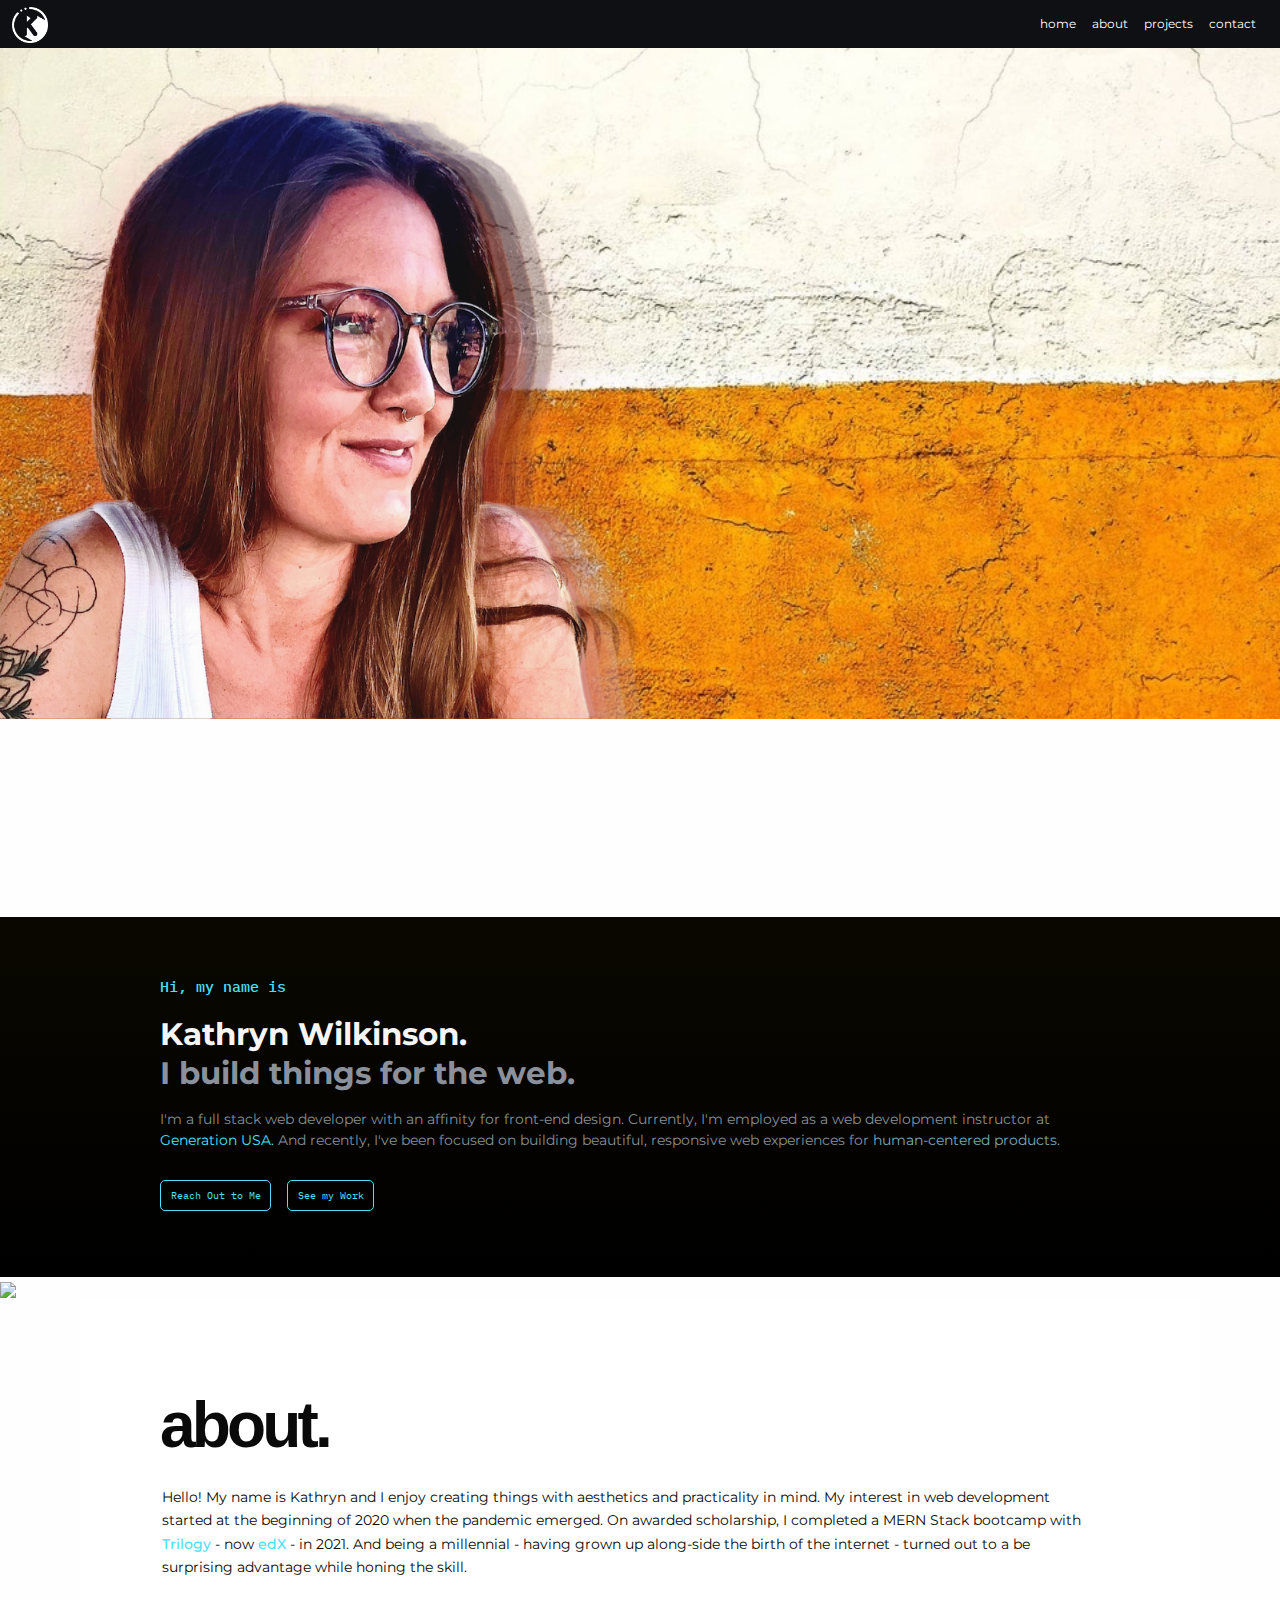
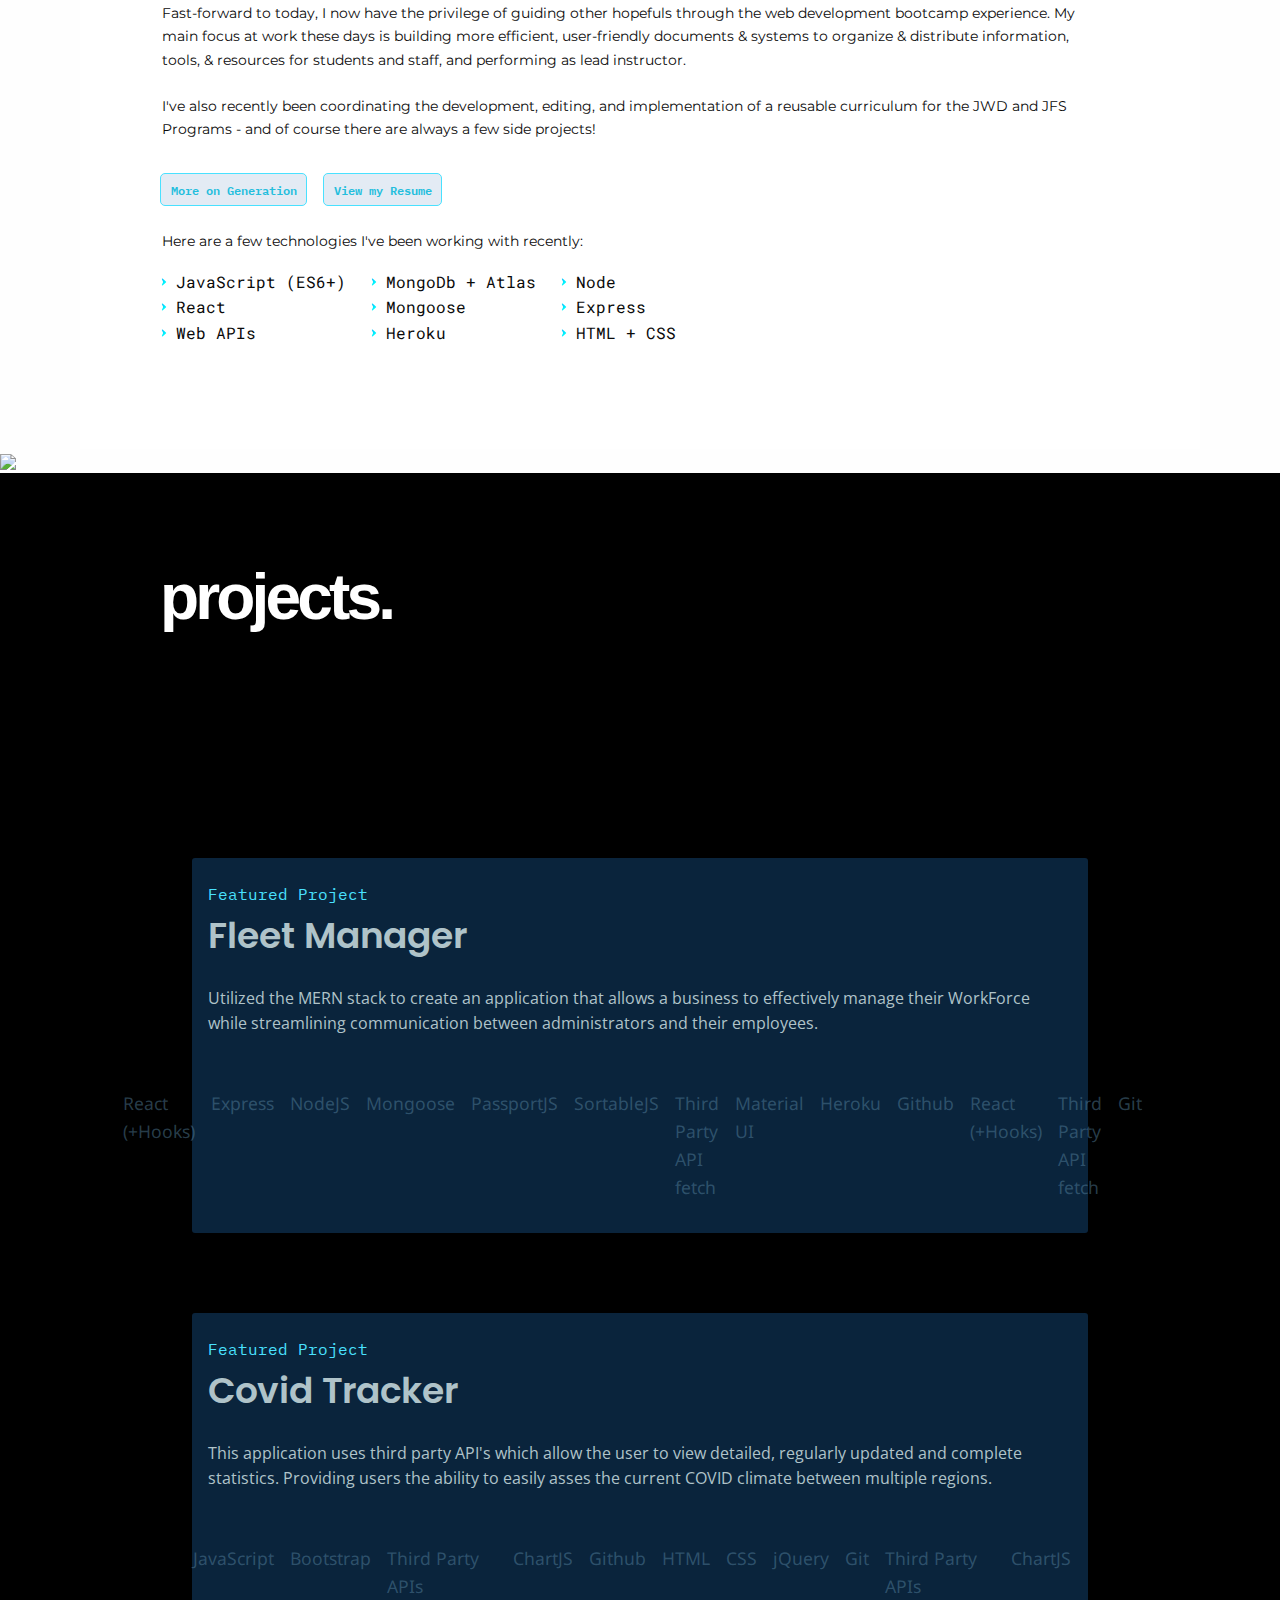
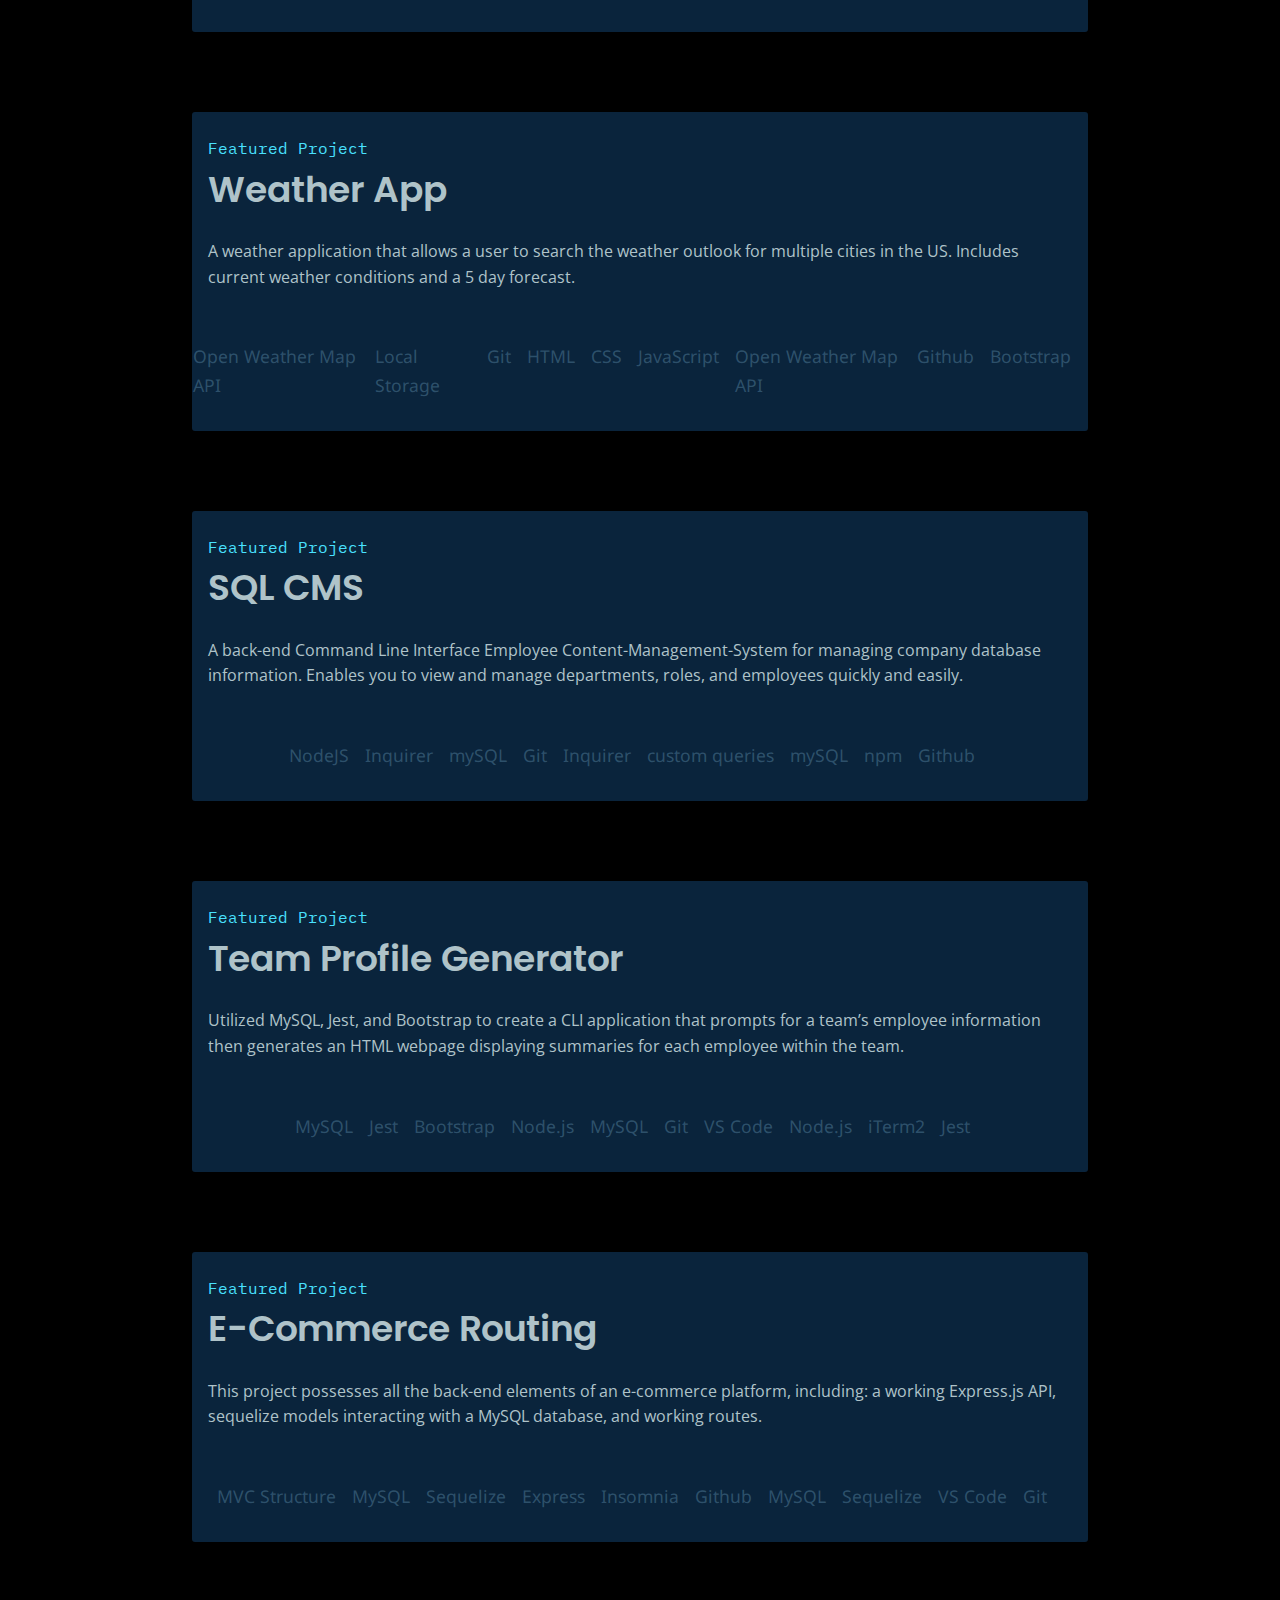
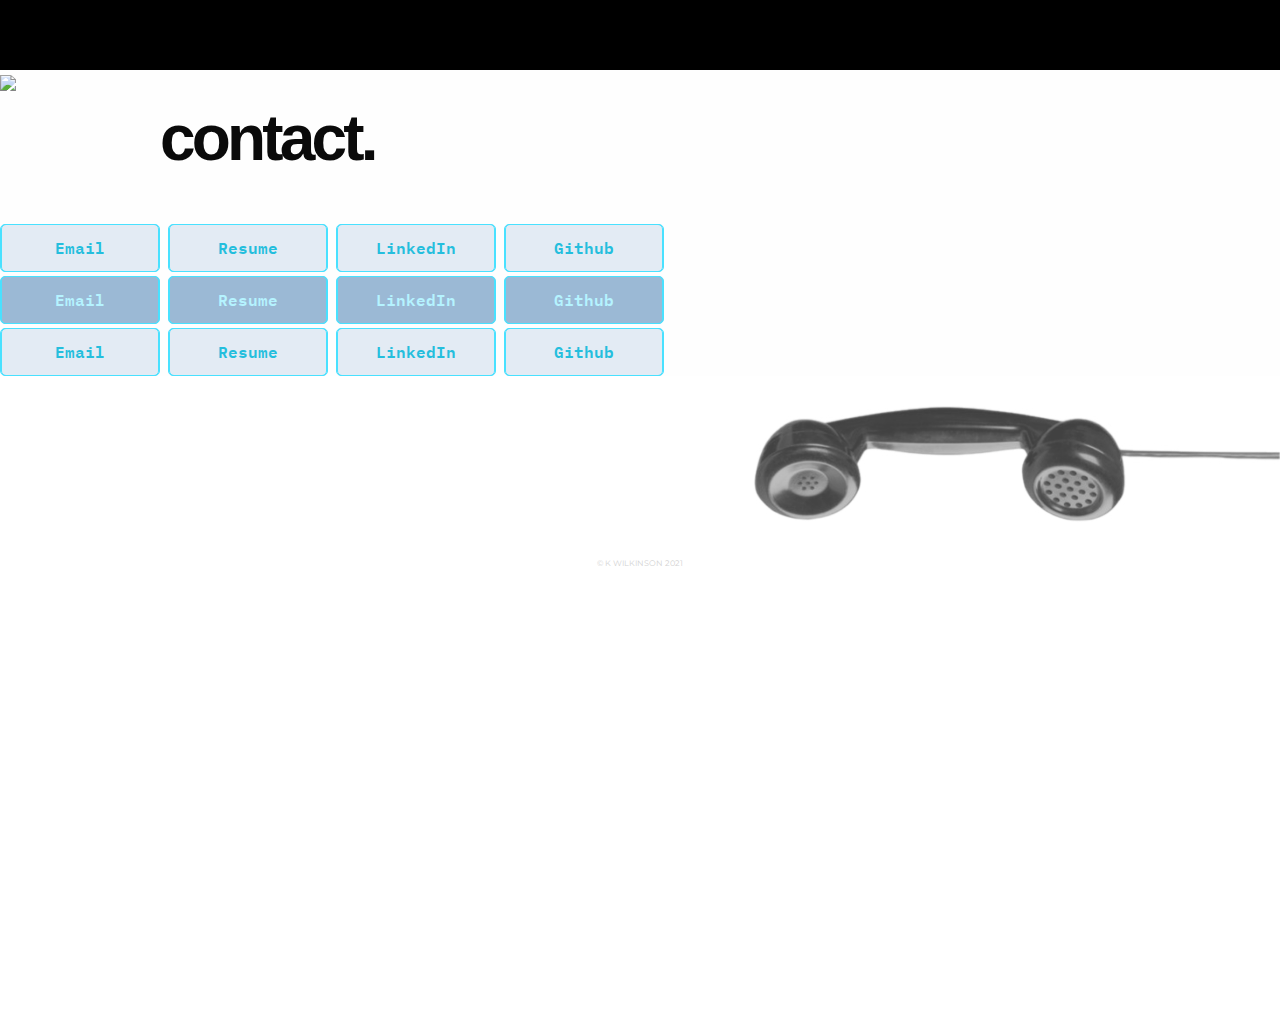
==== commit 9144b69e: "docs: Add + style reference link for 'human-centered-products' verbage; refactor homepage id" ====
--- a/index.html
+++ b/index.html
@@ -11,6 +11,9 @@
   <!-- Font Awesome -->
   <link rel="stylesheet" href="https://use.fontawesome.com/releases/v5.8.1/css/all.css"
     integrity="sha384-50oBUHEmvpQ+1lW4y57PTFmhCaXp0ML5d60M1M7uH2+nqUivzIebhndOJK28anvf" crossorigin="anonymous" />
+  <!-- Font Awesome 6.2.0 PRO -->
+  <link href="https://cdn.jsdelivr.net/gh/hung1001/font-awesome-pro-v6@44659d9/css/all.min.css" rel="stylesheet"
+  type="text/css" />
   <!-- Google Fonts -->
   <link rel="preconnect" href="https://fonts.googleapis.com">
   <link rel="preconnect" href="https://fonts.gstatic.com" crossorigin>
@@ -20,9 +23,6 @@
   <link
     href="https://fonts.googleapis.com/css2?family=IBM+Plex+Mono:ital@0;1&family=IBM+Plex+Sans+Condensed:ital@0;1&family=IBM+Plex+Sans:ital,wght@0,100;0,400;0,700;1,100;1,400;1,700&family=IBM+Plex+Serif:ital@0;1&family=Libre+Franklin&family=Open+Sans:ital,wght@0,300;0,400;0,600;0,700;1,300;1,400;1,600;1,700&family=Rubik&family=Trirong&display=swap"
     rel="stylesheet">
-  <!-- Font Awesome 6.2.0 PRO -->
-  <link href="https://cdn.jsdelivr.net/gh/hung1001/font-awesome-pro-v6@44659d9/css/all.min.css" rel="stylesheet"
-    type="text/css" />
   <!-- Personal CSS -->
   <link rel="stylesheet" href="./assets/css/background-img.css">
   <link rel="stylesheet" href="./assets/css/style.css">
@@ -35,25 +35,22 @@
   <link rel="stylesheet" href="./assets/css/footer.css">
   <link rel="stylesheet" href="./assets/css/media.css">
   <link rel="stylesheet" href="./assets/css/infinite-scroll.css">
-
 </head>
 
 <body>
+  <!-- Necessary placement for jQuery and Endless Scroll links -->
   <script src="https://code.jquery.com/jquery-1.12.4.min.js"
     integrity="sha256-ZosEbRLbNQzLpnKIkEdrPv7lOy9C27hHQ+Xp8a4MxAQ=" crossorigin="anonymous"></script>
   <script src="./assets/js/scroll-plugin/endless_scroll_min.js" type="text/javascript"></script>
 
-
-  <!-- *** original code src: foundation ui - html template *** -->
-
   <!-- Home Page: Home-link reference -->
-  <div id="back-to-top">
+  <div id="home-page">
 
     <!-- NAVIGATION -->
     <div class="nav-wrapper">
       <nav class="nav title-bar">
         <div class="nav-sec nav-1">
-          <a href="#back-to-top" class="home-link">
+          <a href="#home-page" class="home-link">
             <img src="./assets/icons/home/k-logo-white.png" class="home-icon">
           </a>
         </div>
@@ -68,8 +65,6 @@
             <li class="navbar-li"><a href="#about-page" class="navbar-links">about</a></li>
             <li class="navbar-li"><a href="#portfolio-page" class="navbar-links">projects</a></li>
             <li class="navbar-li"><a href="#contact-page" class="navbar-links">contact</a></li>
-            <!-- <li class="navbar-li"><a href="./assets/resume/k.wilkinson-one-page.pdf"
-                target="./assets/resume/k.wilkinson-one-page.pdf" class="navbar-links">resume</a></li> -->
           </ul>
         </div>
       </nav>
@@ -96,9 +91,11 @@
           <span id="greeting-statement">I build things for the web.</span>
           <span id="greeting-blurb">I'm a full stack web developer with an affinity
             for front-end design. Currently, I'm employed as a web development instructor at
-            <a href="https://www.generation.org/">Generation USA</a>.
-            And recently, I've been focused on building beautiful, responsive web experiences for human-centered
-            products.
+            <a href="https://www.generation.org/" target="_blank">Generation USA.</a>
+            And recently, I've been focused on building beautiful, responsive web experiences for
+            <a href="https://www.toptal.com/designers/ux/human-centered-design#" target="_blank" id="muted-link">
+              human-centered products.
+            </a>
           </span>
         </p>
         <div class="home-about-btn-wrapper">
@@ -153,15 +150,10 @@
           </a>
         </button>
         <button class="about-btn">
-          <a href="./assets/resume/k.wilkinson-one-page.pdf" target="./assets/resume/k.wilkinson-one-page.pdf">
+          <a href="./assets/resume/k.wilkinson-resume1.pdf" target="./assets/resume/k.wilkinson-resume1.pdf">
             View my Resume
           </a>
         </button>
-        <!-- <button class="about-btn">
-          <a href="https://github.com/GenUSA-Learners" target="_blank">
-            GitHub Org
-          </a>
-        </button> -->
       </div>
 
       <p>
@@ -222,8 +214,6 @@
       <!-- Portfolio Page: Header section -->
       <div class="padding">
         <h1>projects.</h1>
-        <!-- TODO: accordion + blurb  -->
-        <!-- <p></p> -->
       </div>
 
       <!-- Portfolio Page: Projects section -->
@@ -272,10 +262,6 @@
               </li>
             </ul>
           </div>
-          <!-- <div class="proj-display2">
-              <img id="fleet-manager" alt="" src="assets/images/projects/fleet-manager/custom-workforce-manager-admin-dash.PNG"/>
-            </div> -->
-
         </div>
 
         <!--- Project 2 --->
@@ -316,10 +302,6 @@
               </li>
             </ul>
           </div>
-
-          <!-- <div class="proj-display2">
-              <img alt="" src="assets/images/projects/covid-tracker/covid-woke-landing.png" />
-            </div> -->
         </div>
 
         <!--- Project 3 --->
@@ -357,11 +339,6 @@
               </li>
             </ul>
           </div>
-          <!-- <div class="proj-display2">
-              <img alt="" src="assets/images/projects/weather/weather-app.PNG" />
-              <img alt="" src="assets/images/projects/weather/weather-app-search.PNG" />
-            </div> -->
-
         </div>
 
         <!--- Project 4 --->
@@ -399,10 +376,6 @@
               </li>
             </ul>
           </div>
-          <!-- <div class="proj-display2">
-              <img alt="" src="assets/images/projects/sql-cms/schema.png" />
-            </div> -->
-
         </div>
 
         <!--- Project 5 --->
@@ -441,9 +414,6 @@
               </li>
             </ul>
           </div>
-          <!-- <div class="proj-display2">
-              <img alt="" src="assets/images/projects/team-profile-gen/team-profile.PNG" />
-            </div> -->
         </div>
 
         <!--- Project 6 --->
@@ -483,9 +453,6 @@
               </li>
             </ul>
           </div>
-          <!-- <div class="proj-display2">
-              <img alt="" src="assets/images/projects/e-commerce-routing/routing.PNG" />
-            </div> -->
         </div><!-- end project-6 card -->
       </div><!-- end project section -->
     </div><!-- end portfolio page -->
@@ -502,8 +469,8 @@
           </a>
         </button>
         <button class="contact-btn">
-          <a class="contact-links" href="./assets/resume/k.wilkinson-one-page.pdf"
-            target="./assets/resume/k.wilkinson-one-page.pdf">
+          <a class="contact-links" href="./assets/resume/k.wilkinson-resume1.pdf"
+            target="./assets/resume/k.wilkinson-resume1.pdf">
             Resume
           </a>
         </button>
@@ -550,8 +517,8 @@
           </a>
         </button>
         <button class="contact-btn">
-          <a class="contact-links" href="./assets/resume/k.wilkinson-one-page.pdf"
-            target="./assets/resume/k.wilkinson-one-page.pdf">
+          <a class="contact-links" href="./assets/resume/k.wilkinson-resume1.pdf"
+            target="./assets/resume/k.wilkinson-resume1.pdf">
             Resume
           </a>
         </button>
@@ -566,8 +533,6 @@
           </a>
         </button>
       </div>
-      <!-- click to copy codepen  -->
-      <!-- https://codepen.io/eclarrrk/pen/ZZywZv -->
     </div><!-- end contact page -->
 
     <!-- FOOTER -->
@@ -580,6 +545,7 @@
       <img class="phone" src="./assets/images/contact/phoneoffhook.png" alt=""/>
     </footer><!-- end footer -->
 
+    <!-- Endless Scroll JS - Placement in HTML necessary for functionality -->
     <script type="text/javascript">
       $( window ).load( function () {
 
--- a/assets/css/home.css
+++ b/assets/css/home.css
@@ -1,4 +1,4 @@
-/*** HOME PAGE styling ***/
+/* HOME Section style */
 
 .home-page {
 	color: white;
@@ -84,14 +84,18 @@
 	font-weight: 400;
 	font-size: 0.85rem;
 }
-#greeting-blurb a{
+#greeting-blurb a,
+#greeting-blurb a:link,
+#greeting-blurb a:visited {
 	color: var(--bright-blue);
 }
-#greeting-blurb a:link{
-	color: var(--bright-blue);
-}
-#greeting-blurb a:visited{
-	color: var(--bright-blue);
+#greeting-blurb a#muted-link,
+#greeting-blurb a#muted-link:visited {
+	color: rgb(116, 173, 185);
+}
+#greeting-blurb a:hover,
+#greeting-blurb a#muted-link:hover {
+	color: var(--lightest-grey);
 }
 
 /* -----style buttons on Home page and About page----- */
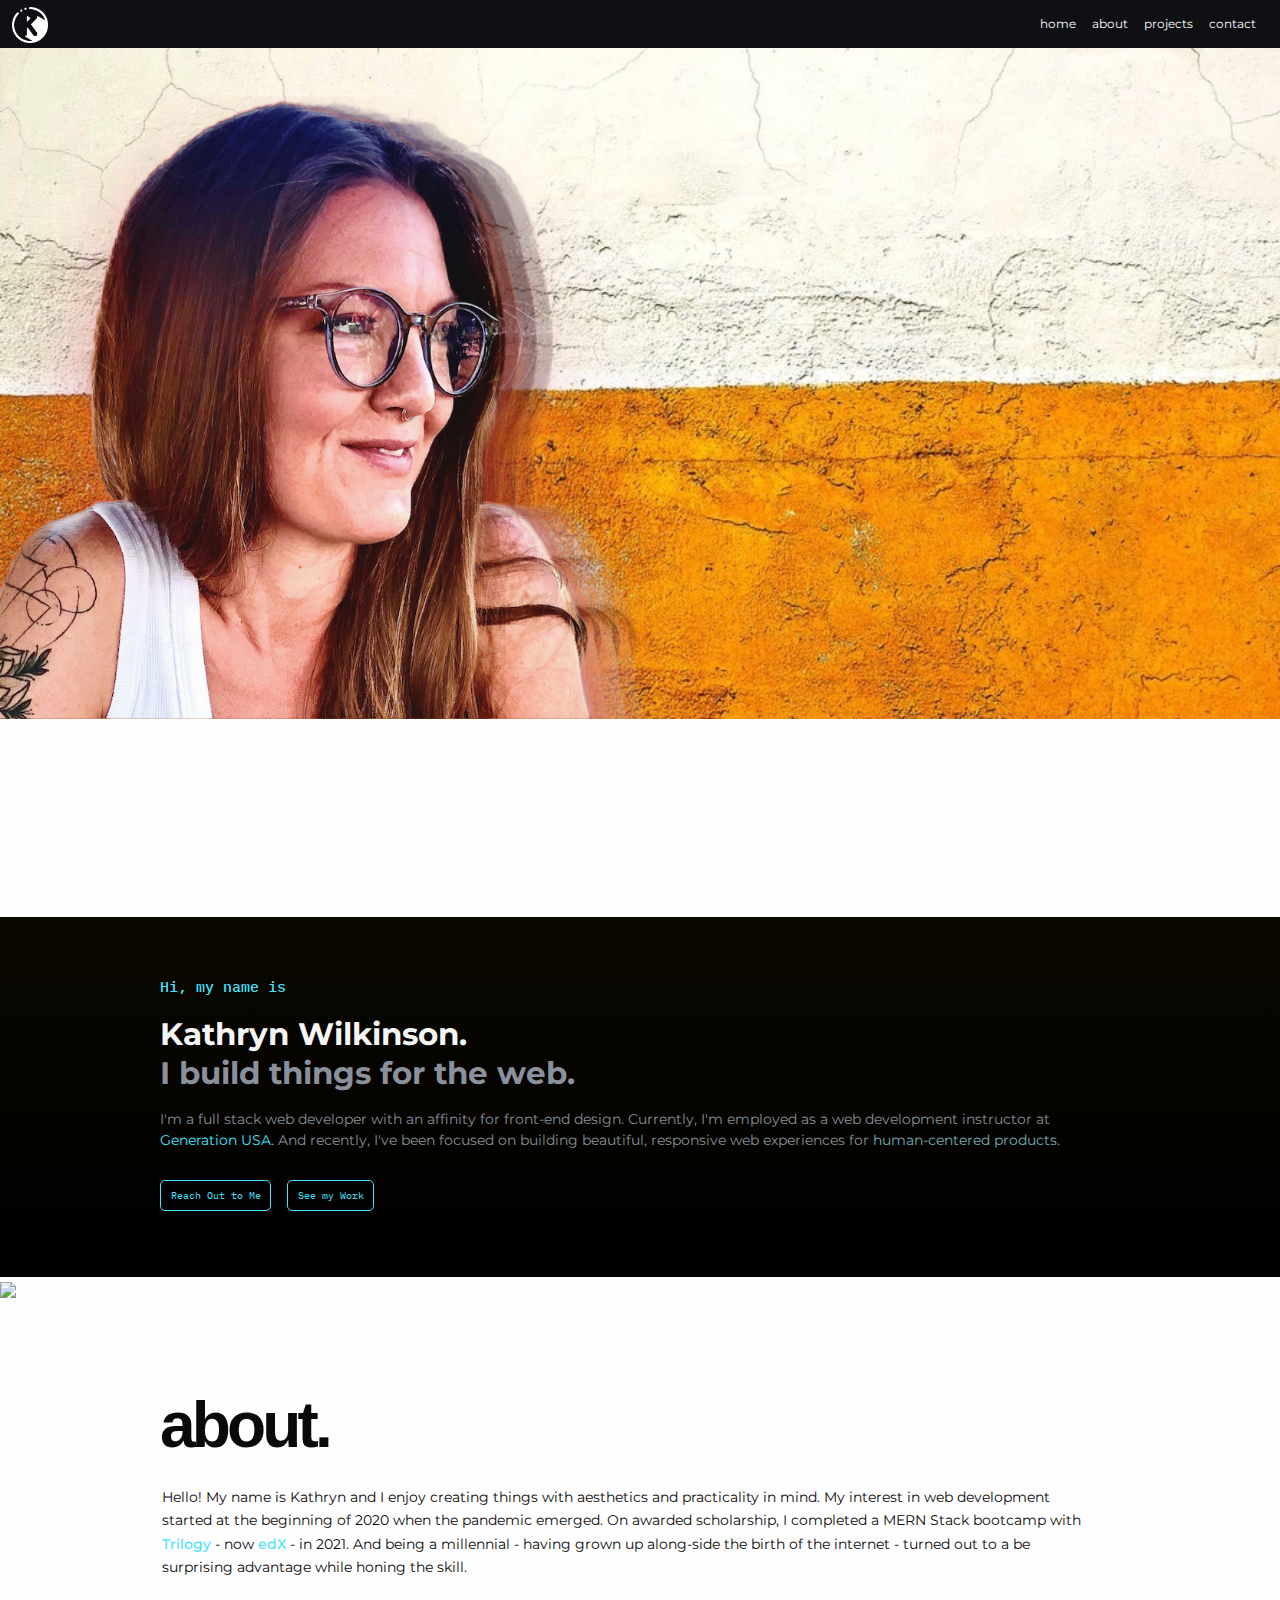
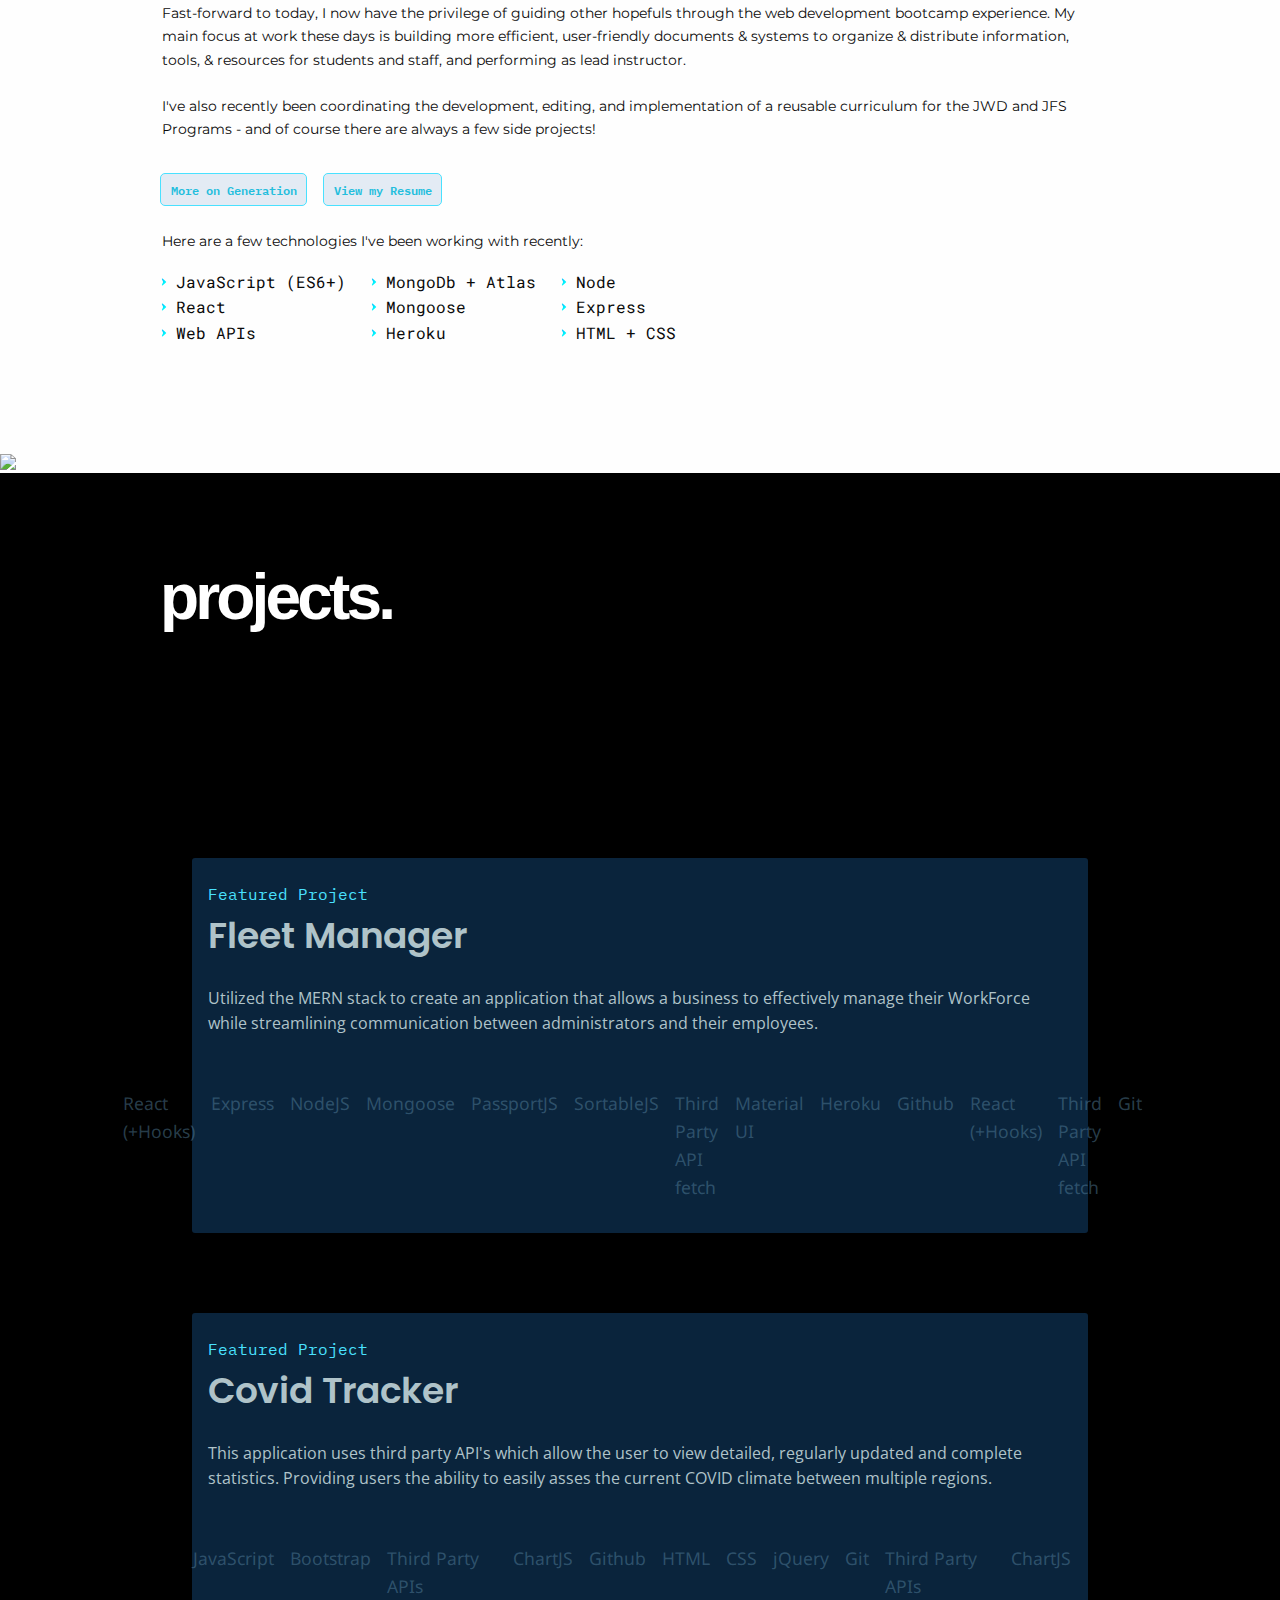
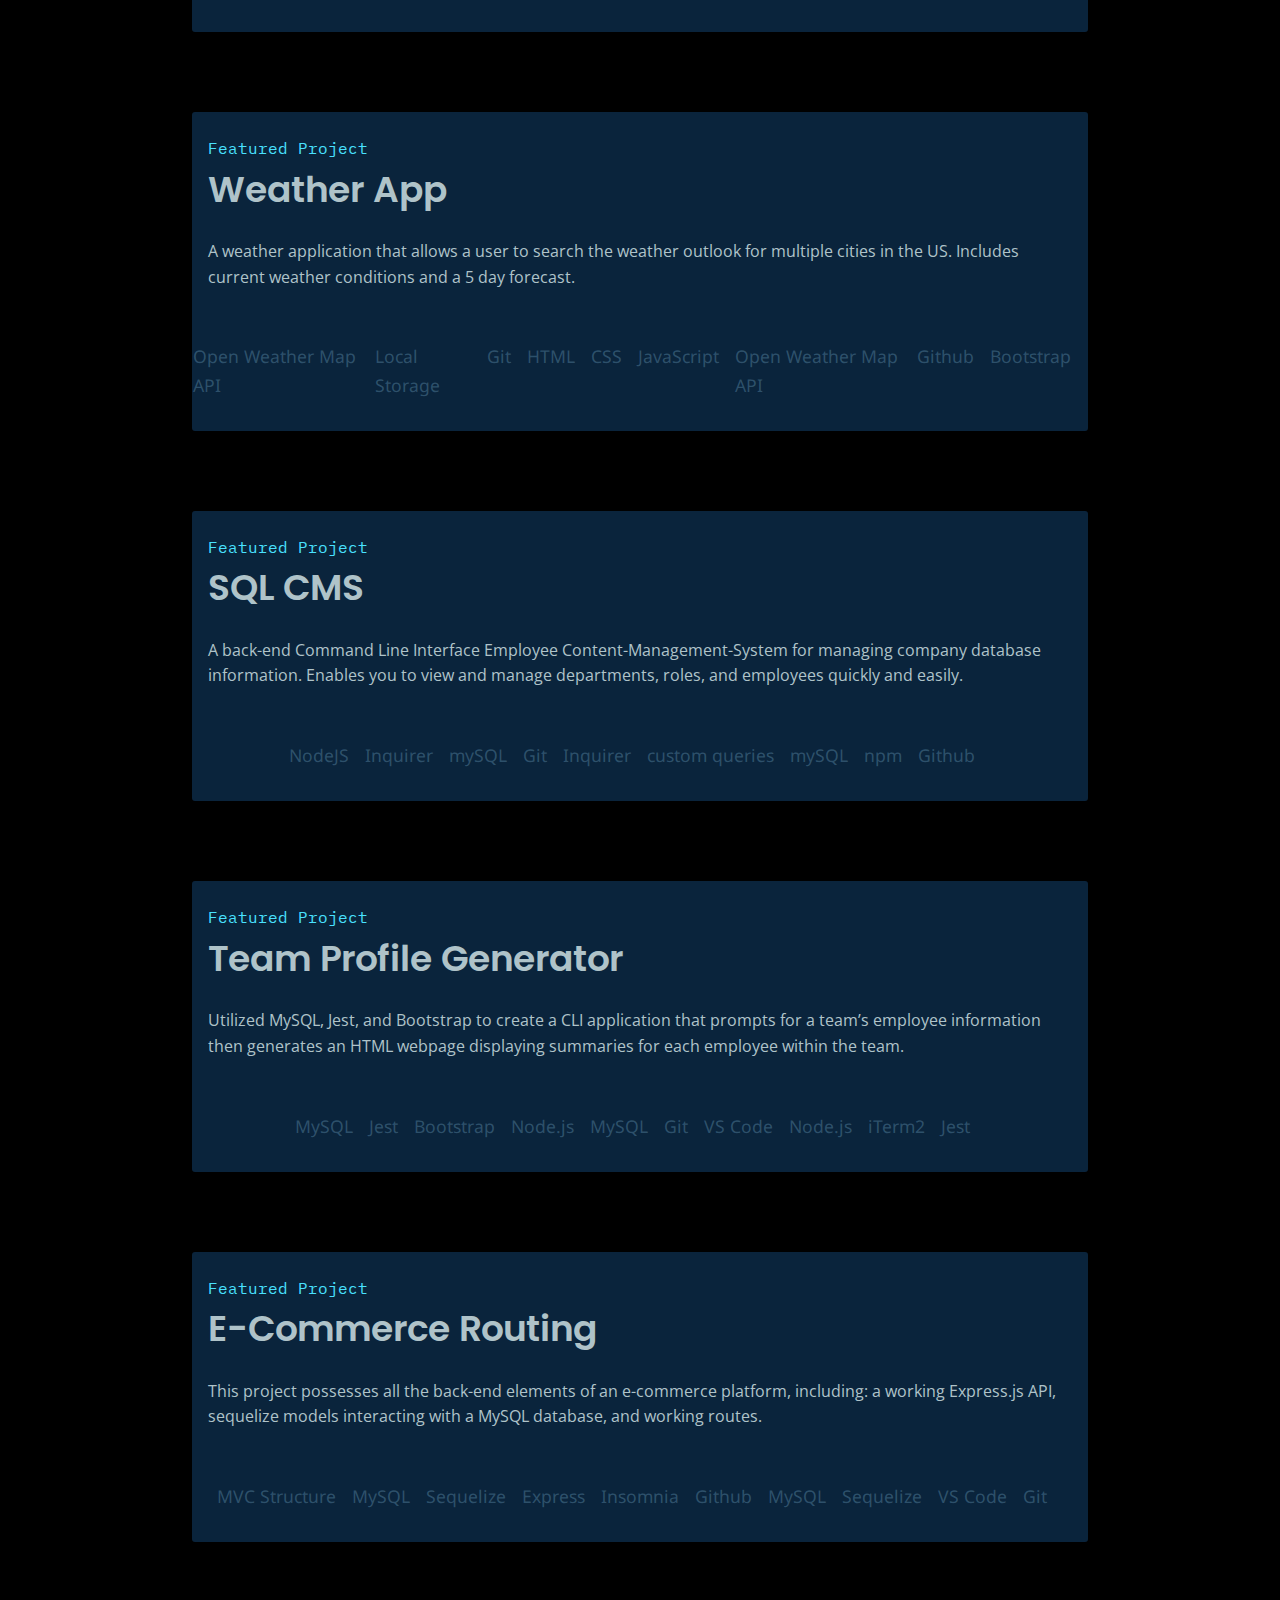
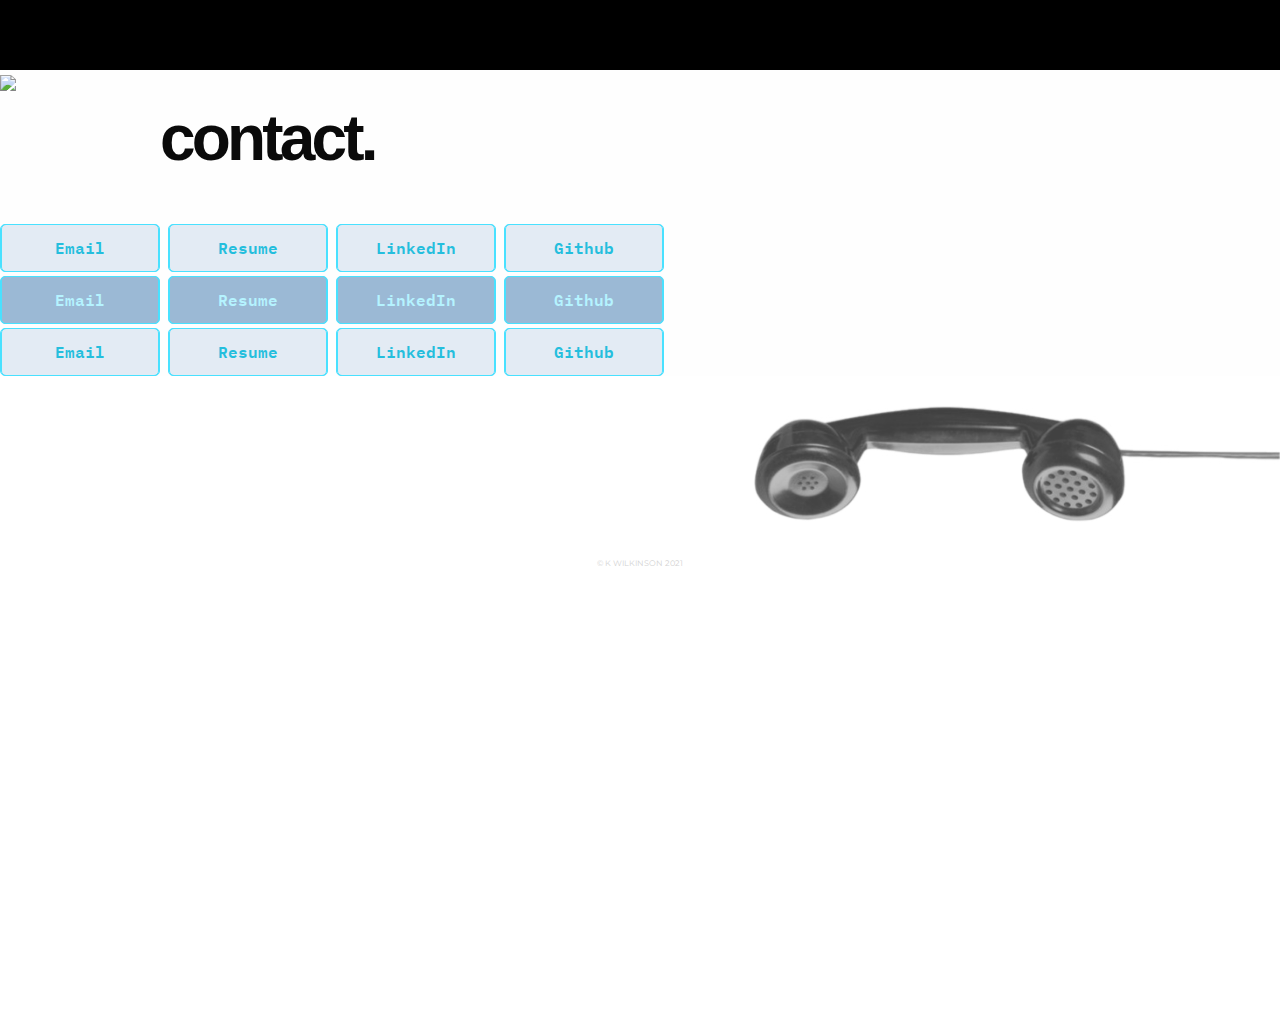
==== commit a3325416: "refactor: Begin to refactor for semantics" ====
--- a/index.html
+++ b/index.html
@@ -81,7 +81,7 @@
     <div id="home-page" class="header-mirror"></div>
 
     <!-- HOME PAGE -->
-    <div class="home-page">
+    <section class="home-page">
 
       <!-- Home Page Content -->
       <div id="homepage-feature" class="padding">
@@ -111,13 +111,13 @@
           </button>
         </div>
       </div><!-- end home page feature -->
-    </div><!-- end home page -->
+    </section><!-- end home page -->
 
     <!-- transition image -->
     <img class="fade" src="./assets/images/main/black-white-fade-WHITE.PNG">
 
     <!-- ABOUT PAGE -->
-    <div id="about-page" class="about-page padding">
+    <section id="about-page" class="about-page padding">
       <!-- About Page: Header section -->
       <h1>
         about.
@@ -203,13 +203,13 @@
         </div>
       </ul>
       </p>
-    </div><!-- end about page -->
+    </section><!-- end about page -->
 
     <!-- transition image -->
     <img class="transition-image" src="./assets/images/main/white-black-fade.PNG">
 
     <!-- PORTFOLIO PAGE -->
-    <div id="portfolio-page" class="portfolio-page">
+    <section id="portfolio-page" class="portfolio-page">
 
       <!-- Portfolio Page: Header section -->
       <div class="padding">
@@ -455,12 +455,12 @@
           </div>
         </div><!-- end project-6 card -->
       </div><!-- end project section -->
-    </div><!-- end portfolio page -->
+    </section><!-- end portfolio page -->
 
     <!-- transition image -->
     <img class='sec-position' src='./assets/images/main/black-white-fade-WHITE.PNG'>
 
-    <div id="contact-page" class="contact-page">
+    <section id="contact-page" class="contact-page">
       <h1 class="padding">contact.</h1>
       <div id="buttons1" class="contact-btn-wrapper">
         <button class="contact-btn">
@@ -533,7 +533,7 @@
           </a>
         </button>
       </div>
-    </div><!-- end contact page -->
+    </section><!-- end contact page -->
 
     <!-- FOOTER -->
     <footer>
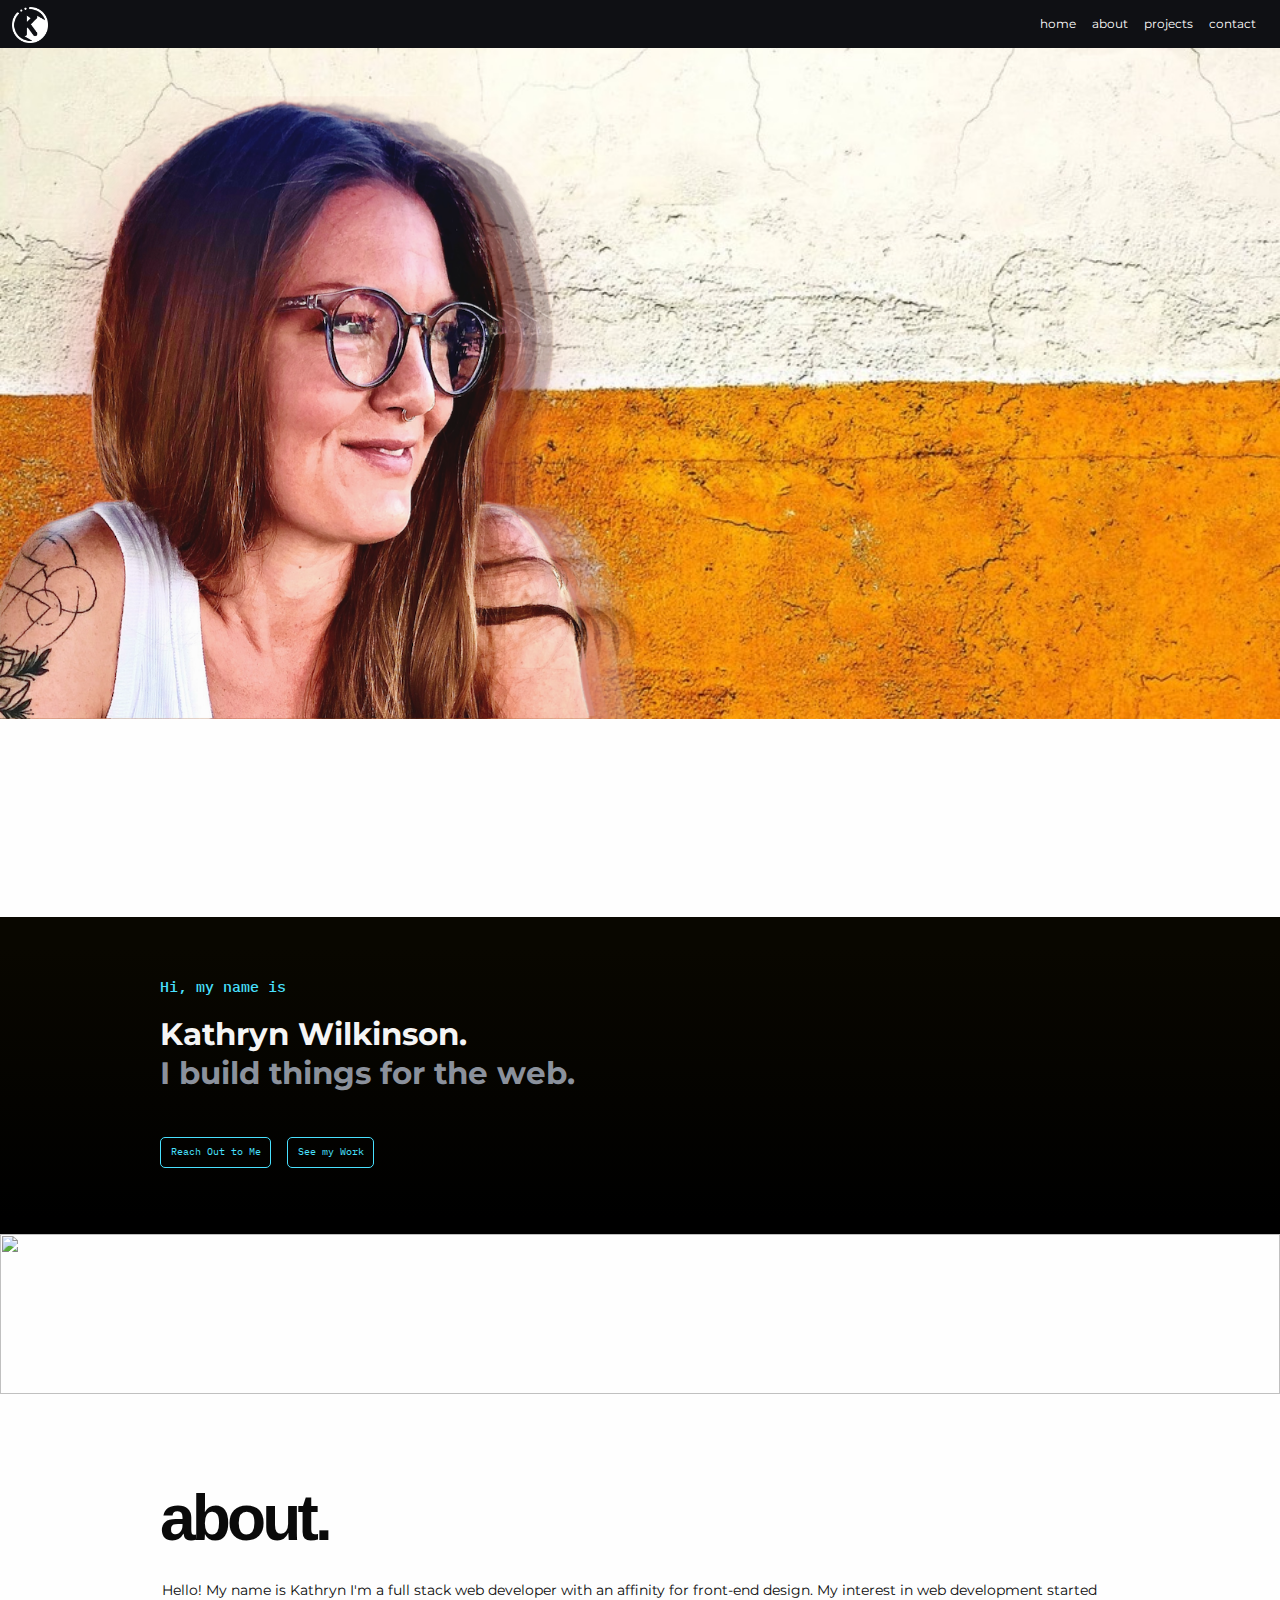
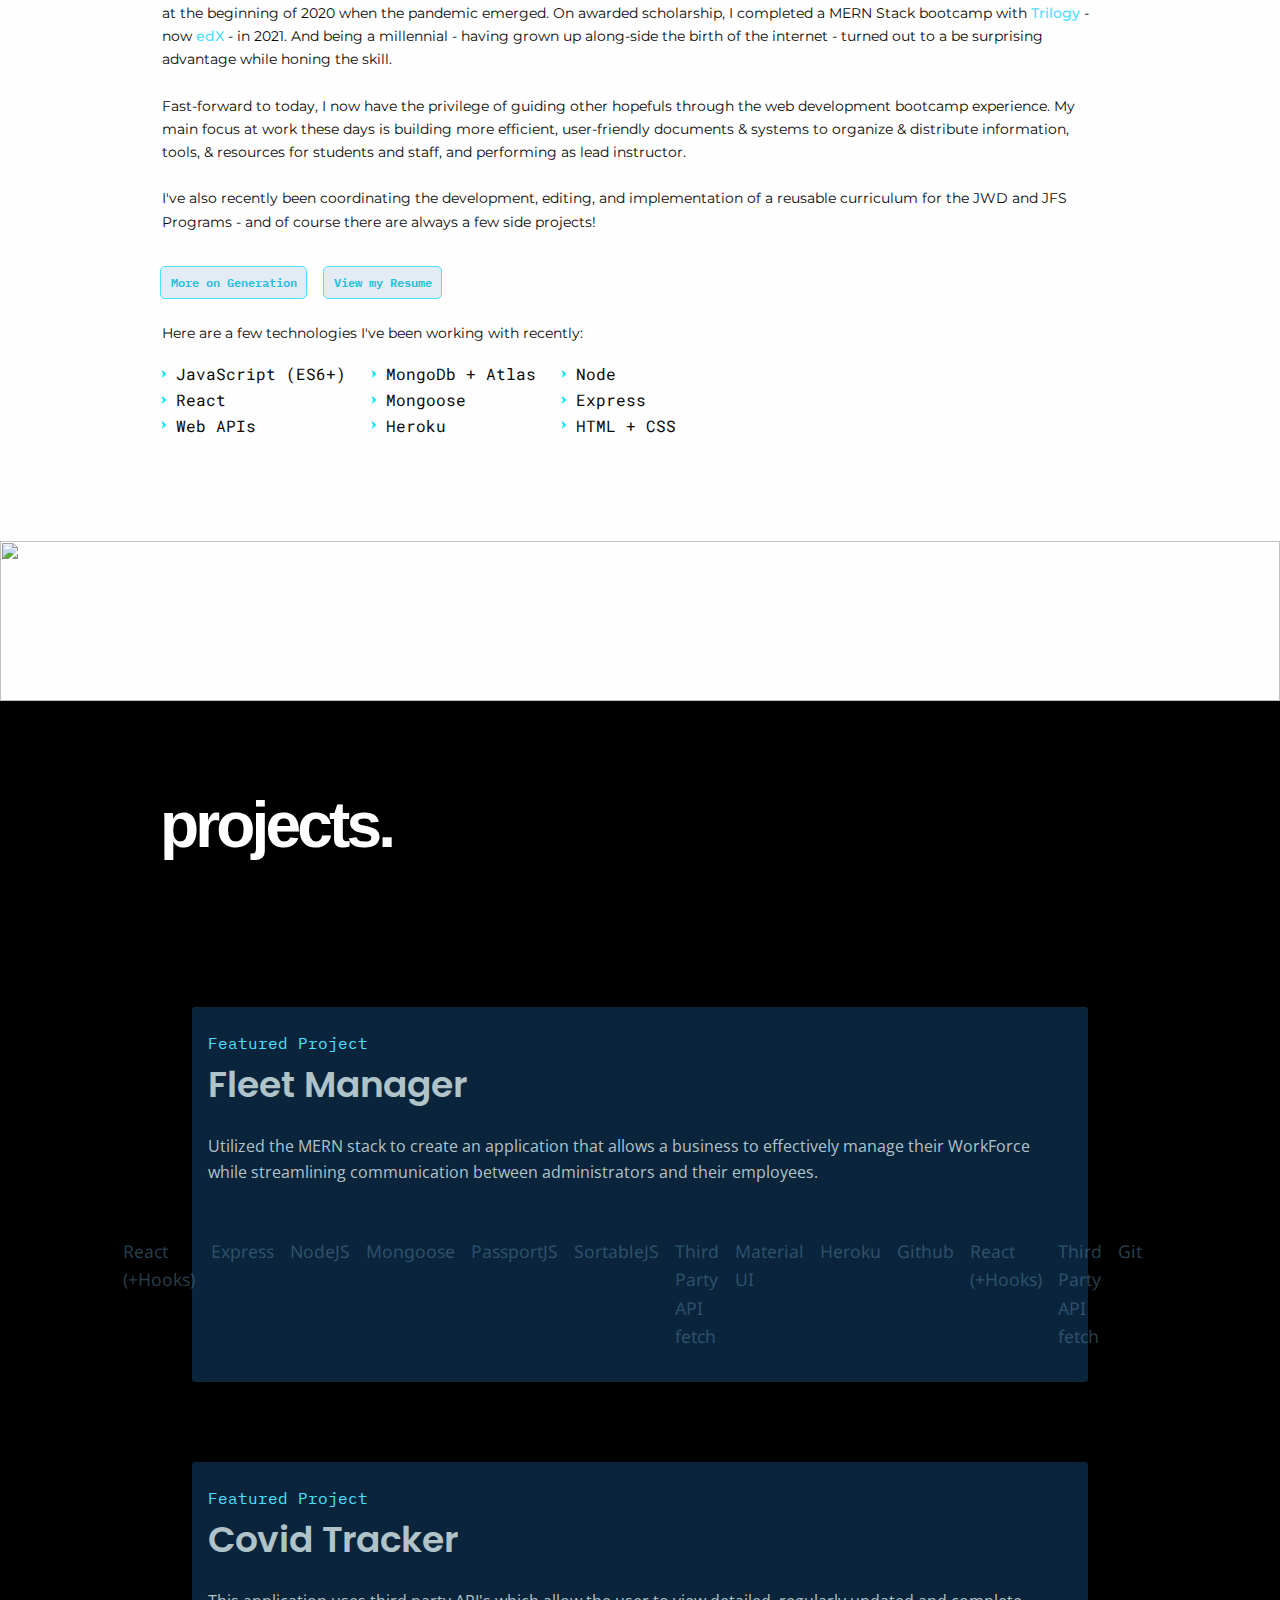
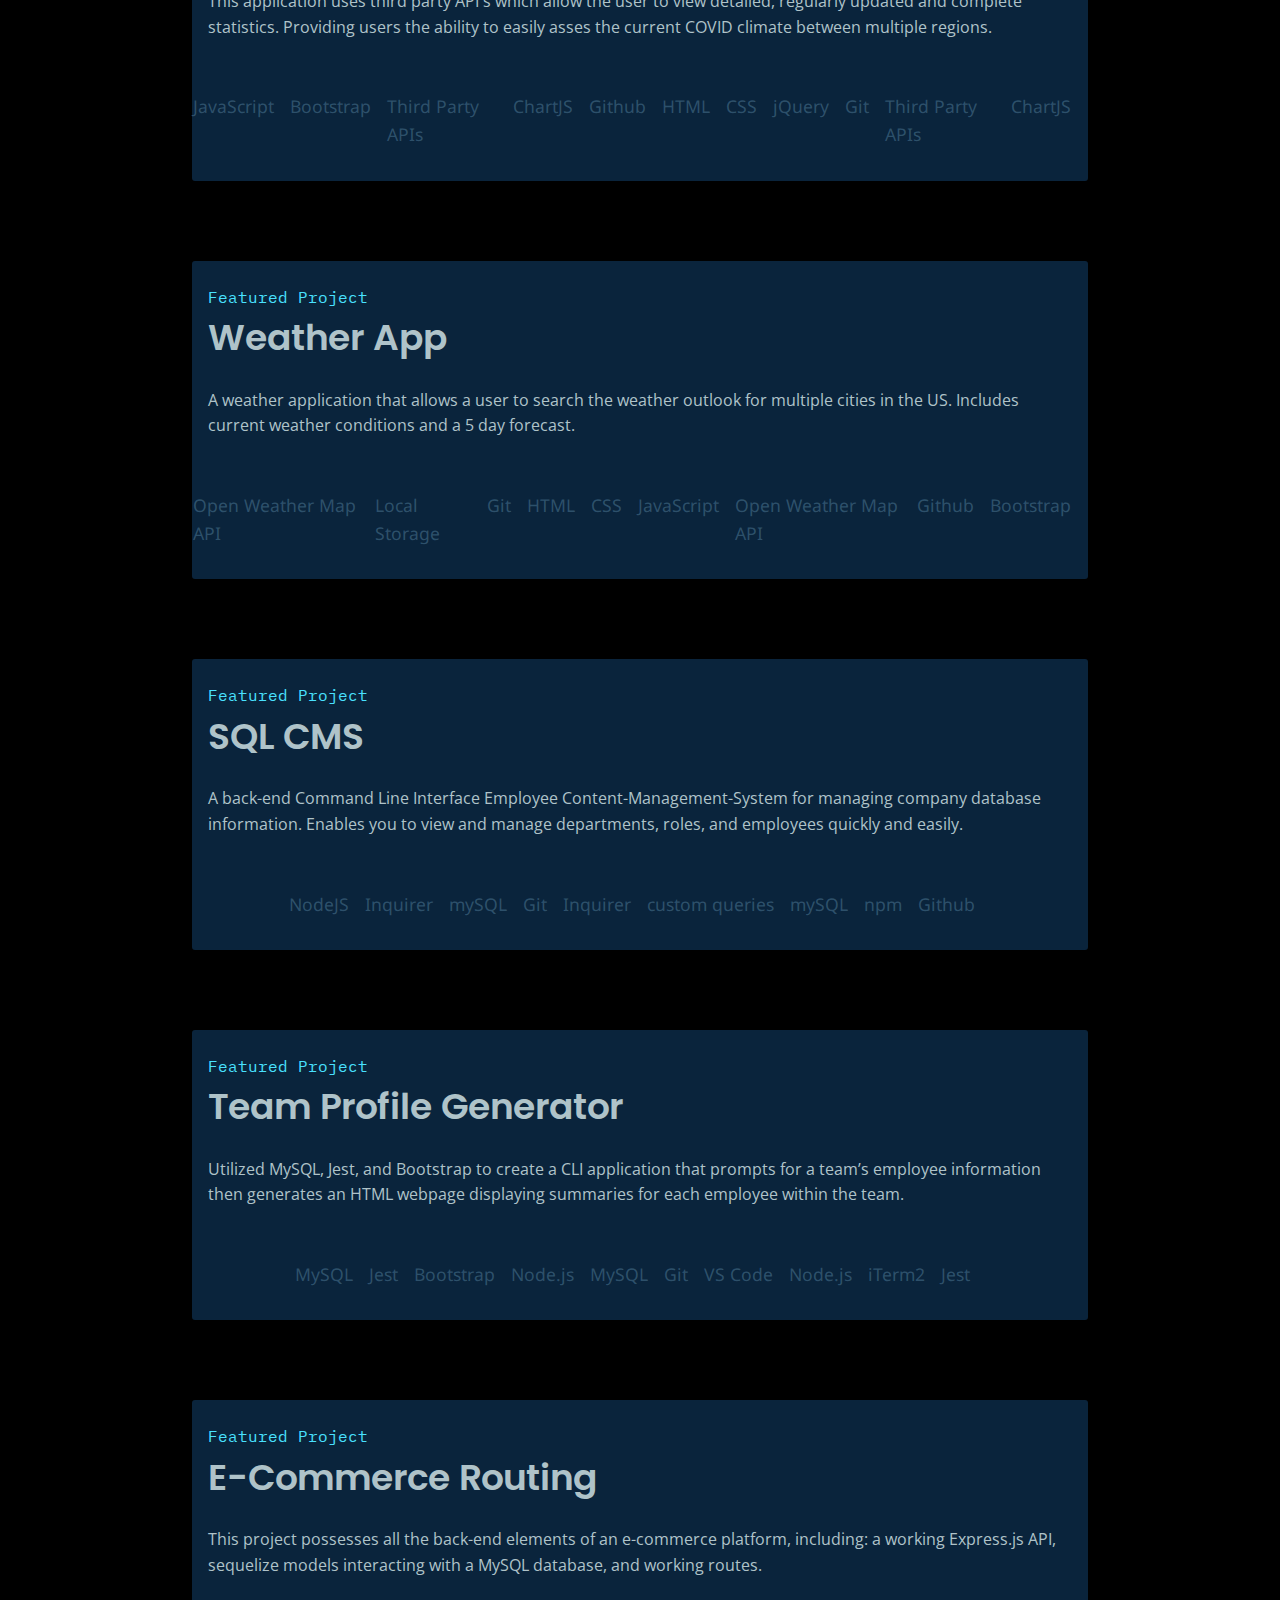
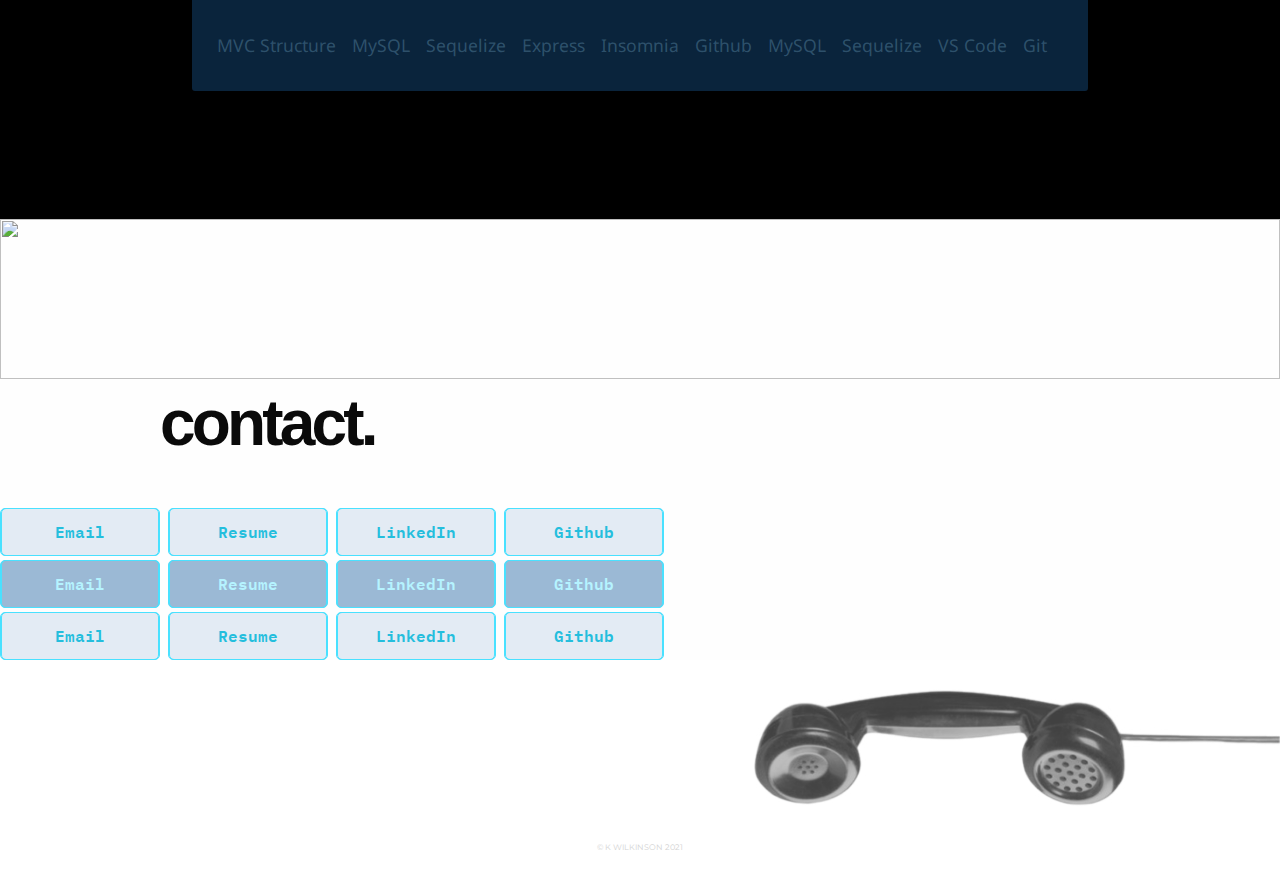
==== commit aa4aeb09: "docs: Adjust intro wording; Adjust section spacing" ====
--- a/index.html
+++ b/index.html
@@ -89,12 +89,12 @@
           <span id="greeting1">Hi, my name is</span>
           <span id="greeting-name">Kathryn Wilkinson.</span>
           <span id="greeting-statement">I build things for the web.</span>
-          <span id="greeting-blurb">I'm a full stack web developer with an affinity
-            for front-end design. Currently, I'm employed as a web development instructor at
+          <span id="greeting-blurb"> <!-- I'm a full stack web developer with an affinity
+            for front-end design.Currently, I'm employed as a web development instructor at
             <a href="https://www.generation.org/" target="_blank">Generation USA.</a>
             And recently, I've been focused on building beautiful, responsive web experiences for
             <a href="https://www.toptal.com/designers/ux/human-centered-design#" target="_blank" id="muted-link">
-              human-centered products.
+              human-centered products. -->
             </a>
           </span>
         </p>
@@ -123,8 +123,8 @@
         about.
       </h1>
       <p>
-        Hello! My name is Kathryn and I enjoy
-        creating things with aesthetics and practicality in mind.
+        Hello! My name is Kathryn I'm a full stack web developer with an affinity
+        for front-end design.
         My interest in web development started at the beginning of 2020
         when the pandemic emerged. On awarded scholarship, I completed a MERN Stack bootcamp with
         <a href="https://en.wikipedia.org/wiki/Trilogy_Education_Services">Trilogy</a>
--- a/assets/css/style.css
+++ b/assets/css/style.css
@@ -1,4 +1,4 @@
-/* CSS VARIABLES */
+/* Set up CSS VARIABLES */
 :root {
   --slate: rgb(93,109,124);
   --light-slate: rgb(197, 203, 255);
@@ -12,8 +12,7 @@
   --dark-dark: rgb(15, 16, 20);
 }
 
-
-/* GLOBAL */
+/* GLOBAL style */
 * {
   box-sizing: border-box;
   scroll-behavior: smooth;
@@ -24,7 +23,6 @@
   width: 100%;
   font-family: 'Montserrat', sans-serif;
 }
-
 /* main section titles */
 h1 {
   font-size: 4em;
@@ -41,11 +39,9 @@
 	text-align: center;
 	margin: 0;
 }
-
 h6 {
   margin: 0;
   padding: 0;
-
 }
 /* about & portfolio blurbs */
 p {
@@ -61,14 +57,19 @@
   top: -120px;
   background-image: url(../images/main/cloud-fade-white.JPG);
   background-size: cover;
-  height: 50vw;
 }
 
 /* PAGE POSITIONING */
 
+img.fade,
+img.transition-image,
+img.sec-position {
+  height: 10rem !important;
+  width: 100vw;
+}
 /* padding for outer container for each main section */
 .padding {
-  padding-top: 1.75rem;
+  padding-top: 1.25rem;
 	padding-bottom: 3rem;
 	padding-right: 1.25rem;
   padding-left: 1.25rem;
@@ -76,6 +77,30 @@
   border: none;
   box-shadow: none;
 }
+
+/* ----------- SCROLL ANIMATION ----------- */
+
+.block {
+  overflow: hidden;
+  width: 800px;
+  margin: 50px auto;
+  /* background: #fff; */
+  position: relative;
+  z-index: 2;
+}
+.animation {
+  width: auto;
+  height: 100px;
+  font-size: 0px;
+}
+.animation div {
+  display: inline-block;
+  width: auto;
+  float: none;
+  padding: 0 10px;
+}
+
+/* ----------- MEDIA QUERIES ----------- */
 
 @media (min-width:801px) {
   /* big landscape tablets, laptops, and desktops */
--- a/assets/css/projects.css
+++ b/assets/css/projects.css
@@ -1,4 +1,4 @@
-/* PORTFOLIO PAGE */
+/* PROJECT Section style */
 
 img#portfolio-page {
 	position: relative;
@@ -44,6 +44,9 @@
 	height: max-content;
 	margin: auto;
 }
+.portfolio-sec.padding {
+	padding-top: 0;
+}
 .project-display {
 	display: flex;
 	position: relative;
@@ -59,30 +62,6 @@
 	border-radius: 3px;
 	width: 100%;
 }
-
-/* --------in development styling------- */
-.proj-display2 {
-	box-sizing: border-box;
-	position: absolute;
-		/* bottom: .5rem; */
-	z-index: 1;
-	border-radius: 3px;
-	/* display: flex; */
-		align-items: center;
-		justify-content: center;
-	width: 24rem;
-	height: 24rem;
-	background-color: rgba(18, 63, 105, 0.379);
-	display: none;
-}
-
-.proj-display2 img {
-	position: relative;
-	z-index: -1;
-	margin: auto;
-}
-/* --------in development style end------- */
-
 .project-display:last-child {
 	margin-bottom: 1rem;
 }
@@ -223,7 +202,6 @@
 	}
 	.project-display1 {
 		margin-bottom: 3rem;
-		/* padding: 3.5rem 2.5rem 2.5rem 2.5rem; */
 	}
 	.featured-proj-text {
 		font-size: 1rem;
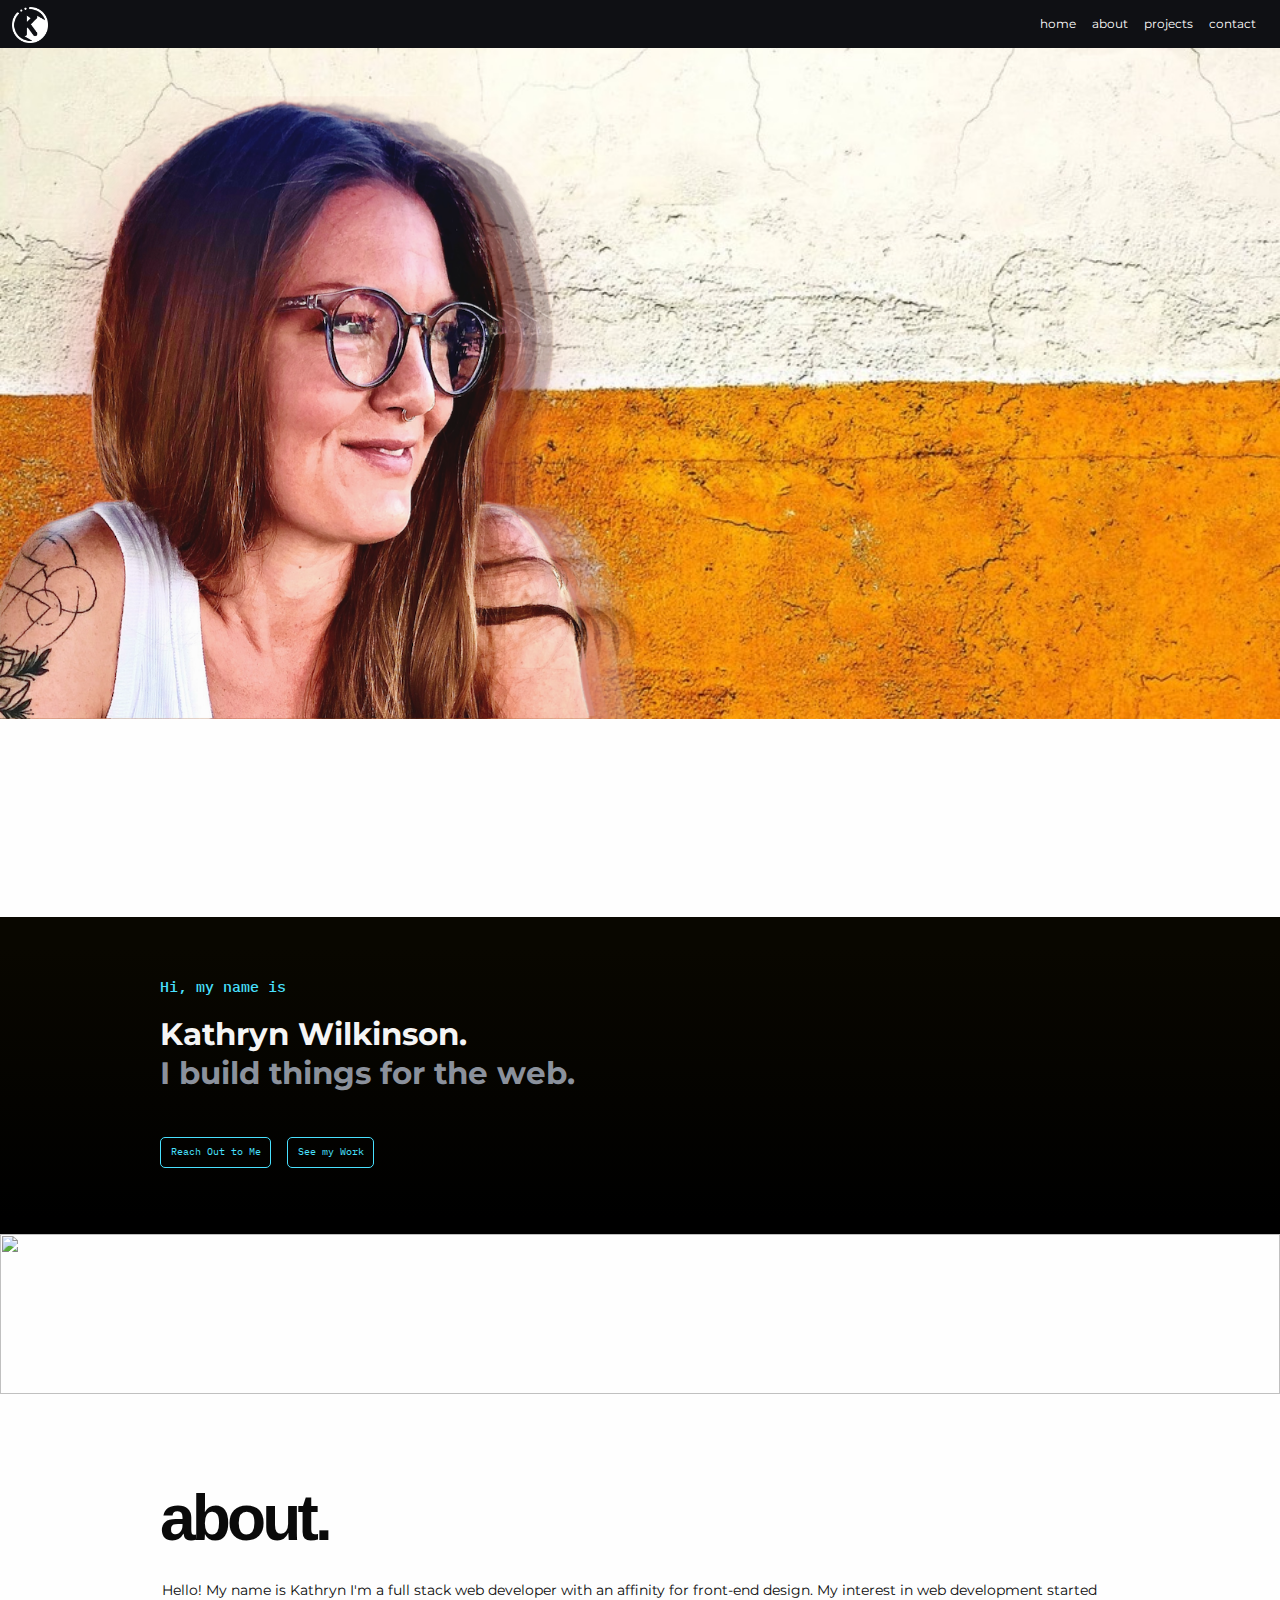
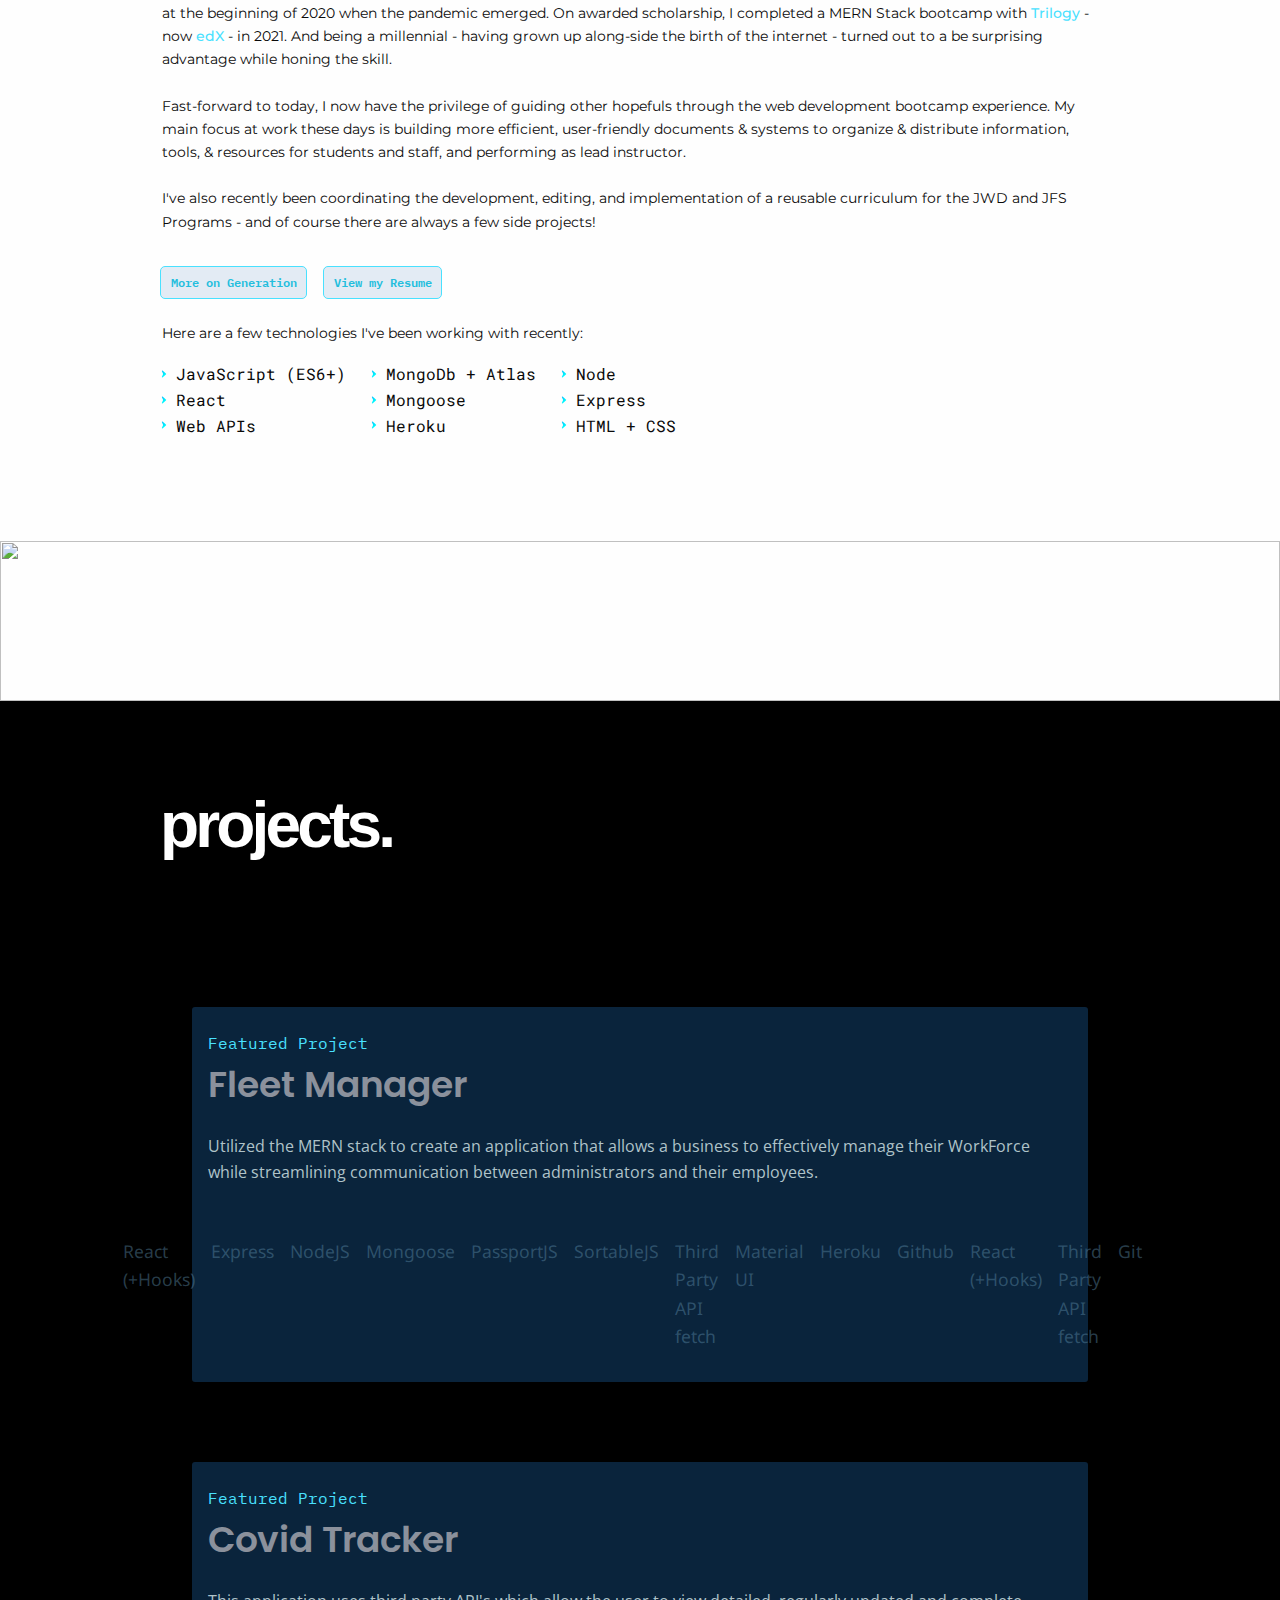
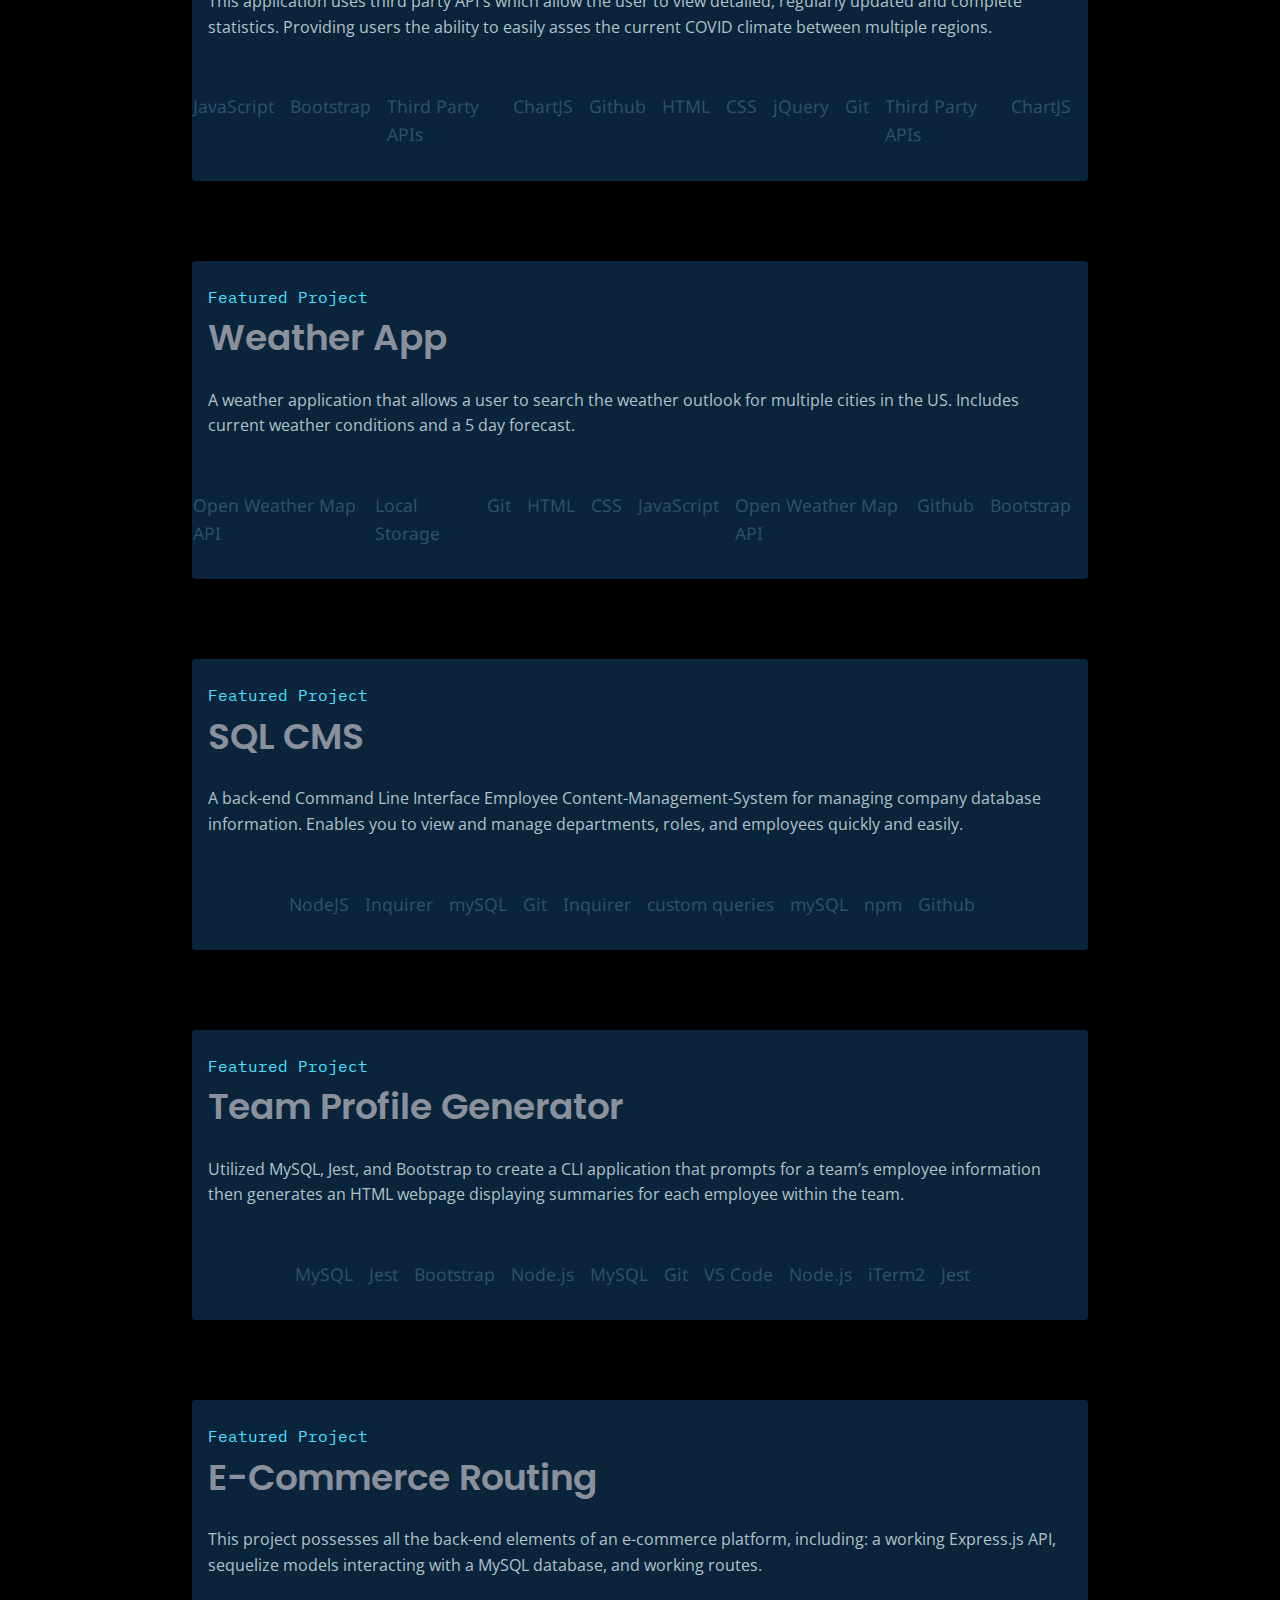
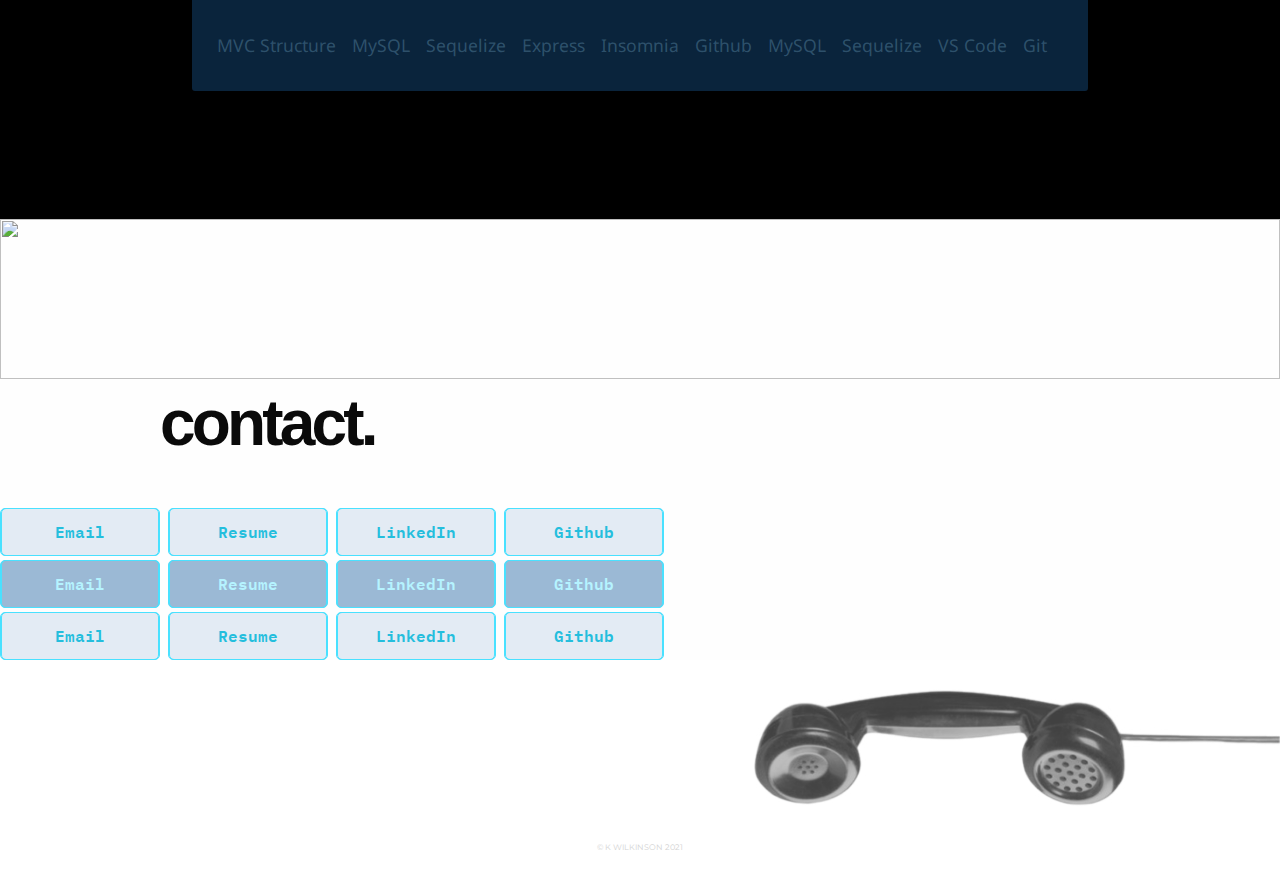
==== commit 9c8fa650: "Update resume" ====
--- a/index.html
+++ b/index.html
@@ -150,7 +150,7 @@
           </a>
         </button>
         <button class="about-btn">
-          <a href="./assets/resume/k.wilkinson-resume1.pdf" target="./assets/resume/k.wilkinson-resume1.pdf">
+          <a href="./assets/resume/k.wilkinson-resume.pdf" target="./assets/resume/k.wilkinson-resume.pdf">
             View my Resume
           </a>
         </button>
@@ -226,7 +226,7 @@
             <p class="featured-proj-text">
               Featured Project
             </p>
-            <h4>Fleet Manager</h4>
+            <h4><a class="proj-link" href="https://fleet-manager-react.herokuapp.com/" target="_blank">Fleet Manager</a></h4>
 
             <p class="proj-description">Utilized the MERN stack to create an application
               that allows a business to effectively manage their WorkForce while streamlining
@@ -268,7 +268,7 @@
         <div class="project-display">
           <div class="proj-display1">
             <p class="featured-proj-text">Featured Project</p>
-            <h4>Covid Tracker</h4>
+            <h4><a class="proj-link" href="https://mkotte.github.io/COVIDwoke/" target="_blank">Covid Tracker</a></h4>
             <p class="proj-description">This application uses third party API's
               which allow the user to view detailed, regularly updated and complete
               statistics. Providing users the ability to easily asses the current
@@ -308,7 +308,7 @@
         <div class="project-display">
           <div class="proj-display1">
             <p class="featured-proj-text">Featured Project</p>
-            <h4>Weather App</h4>
+            <h4><a class="proj-link" href='https://kathrynwilkinson.github.io/Weather-App/' target='_blank'>Weather App</a></h4>
             <p class="proj-description">A weather application that allows a user
               to search the weather outlook for multiple cities in the US.
               Includes current weather conditions and a 5 day forecast.
@@ -345,7 +345,7 @@
         <div class="project-display">
           <div class="proj-display1">
             <p class="featured-proj-text">Featured Project</p>
-            <h4>SQL CMS</h4>
+            <h4><a class="proj-link" href='https://www.youtube.com/watch?v=jmX0KIJsU0A' target='_blank'>SQL CMS</a></h4>
             <p class="proj-description">A back-end Command Line Interface
               Employee Content-Management-System for managing company database information.
               Enables you to view and manage departments, roles, and employees quickly and easily.
@@ -382,7 +382,7 @@
         <div class="project-display">
           <div class="proj-display1">
             <p class="featured-proj-text">Featured Project</p>
-            <h4>Team Profile Generator</h4>
+            <h4><a class="proj-link" href='https://www.youtube.com/watch?v=sNGuD2T1TXc' target='_blank'>Team Profile Generator</a></h4>
             <p class="proj-description">Utilized MySQL, Jest, and Bootstrap to create a
               CLI application that prompts for a team’s employee information then generates
               an HTML webpage displaying summaries for each employee within the team.
@@ -420,7 +420,7 @@
         <div class="project-display">
           <div class="proj-display1">
             <p class="featured-proj-text">Featured Project</p>
-            <h4>E-Commerce Routing</h4>
+            <h4><a class="proj-link" href='http://www.youtube.com/watch?v=5YREGp_QQHM' target='_blank'>E-Commerce Routing</a></h4>
             <p class="proj-description">This project possesses all the back-end elements
               of an e-commerce platform, including: a working Express.js API, sequelize models
               interacting with a MySQL database, and working routes.
@@ -469,8 +469,8 @@
           </a>
         </button>
         <button class="contact-btn">
-          <a class="contact-links" href="./assets/resume/k.wilkinson-resume1.pdf"
-            target="./assets/resume/k.wilkinson-resume1.pdf">
+          <a class="contact-links" href="./assets/resume/k.wilkinson-resume.pdf"
+            target="./assets/resume/k.wilkinson-resume.pdf">
             Resume
           </a>
         </button>
@@ -517,8 +517,8 @@
           </a>
         </button>
         <button class="contact-btn">
-          <a class="contact-links" href="./assets/resume/k.wilkinson-resume1.pdf"
-            target="./assets/resume/k.wilkinson-resume1.pdf">
+          <a class="contact-links" href="./assets/resume/k.wilkinson-resume.pdf"
+            target="./assets/resume/k.wilkinson-resume.pdf">
             Resume
           </a>
         </button>
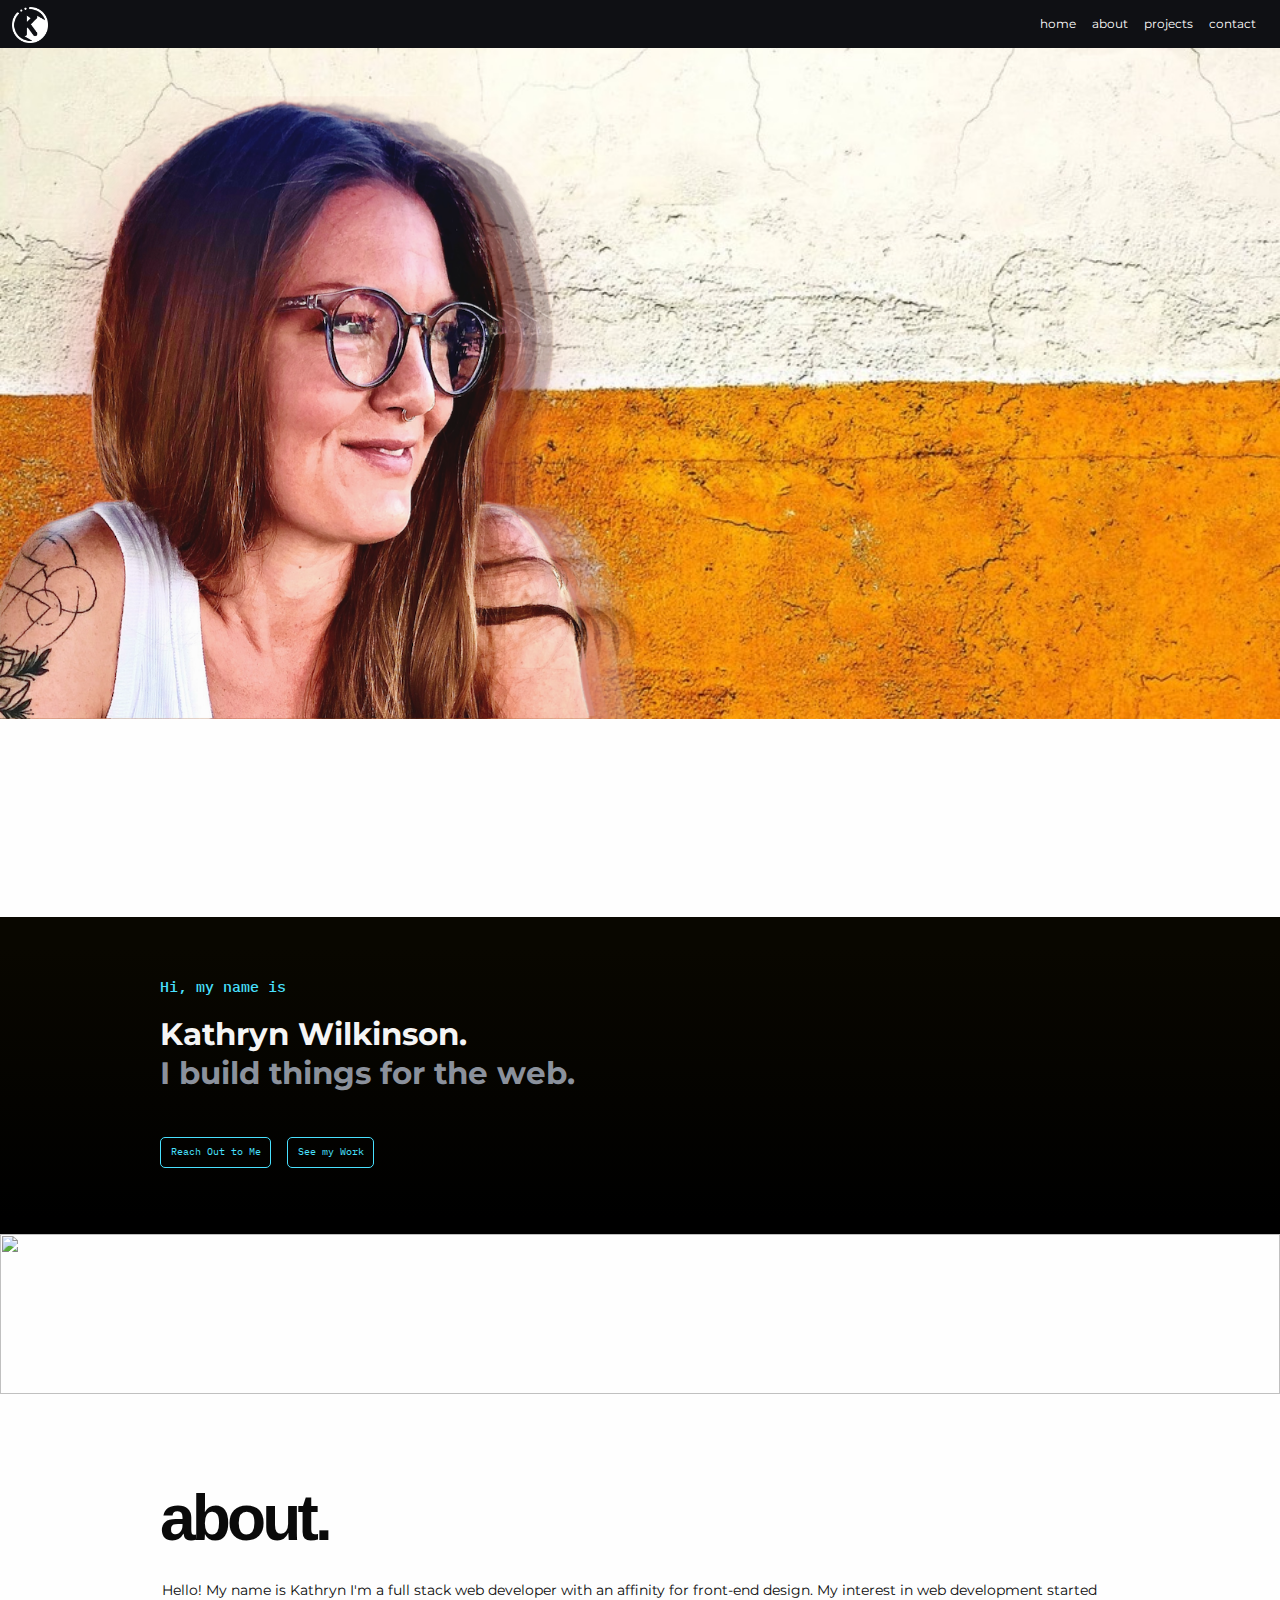
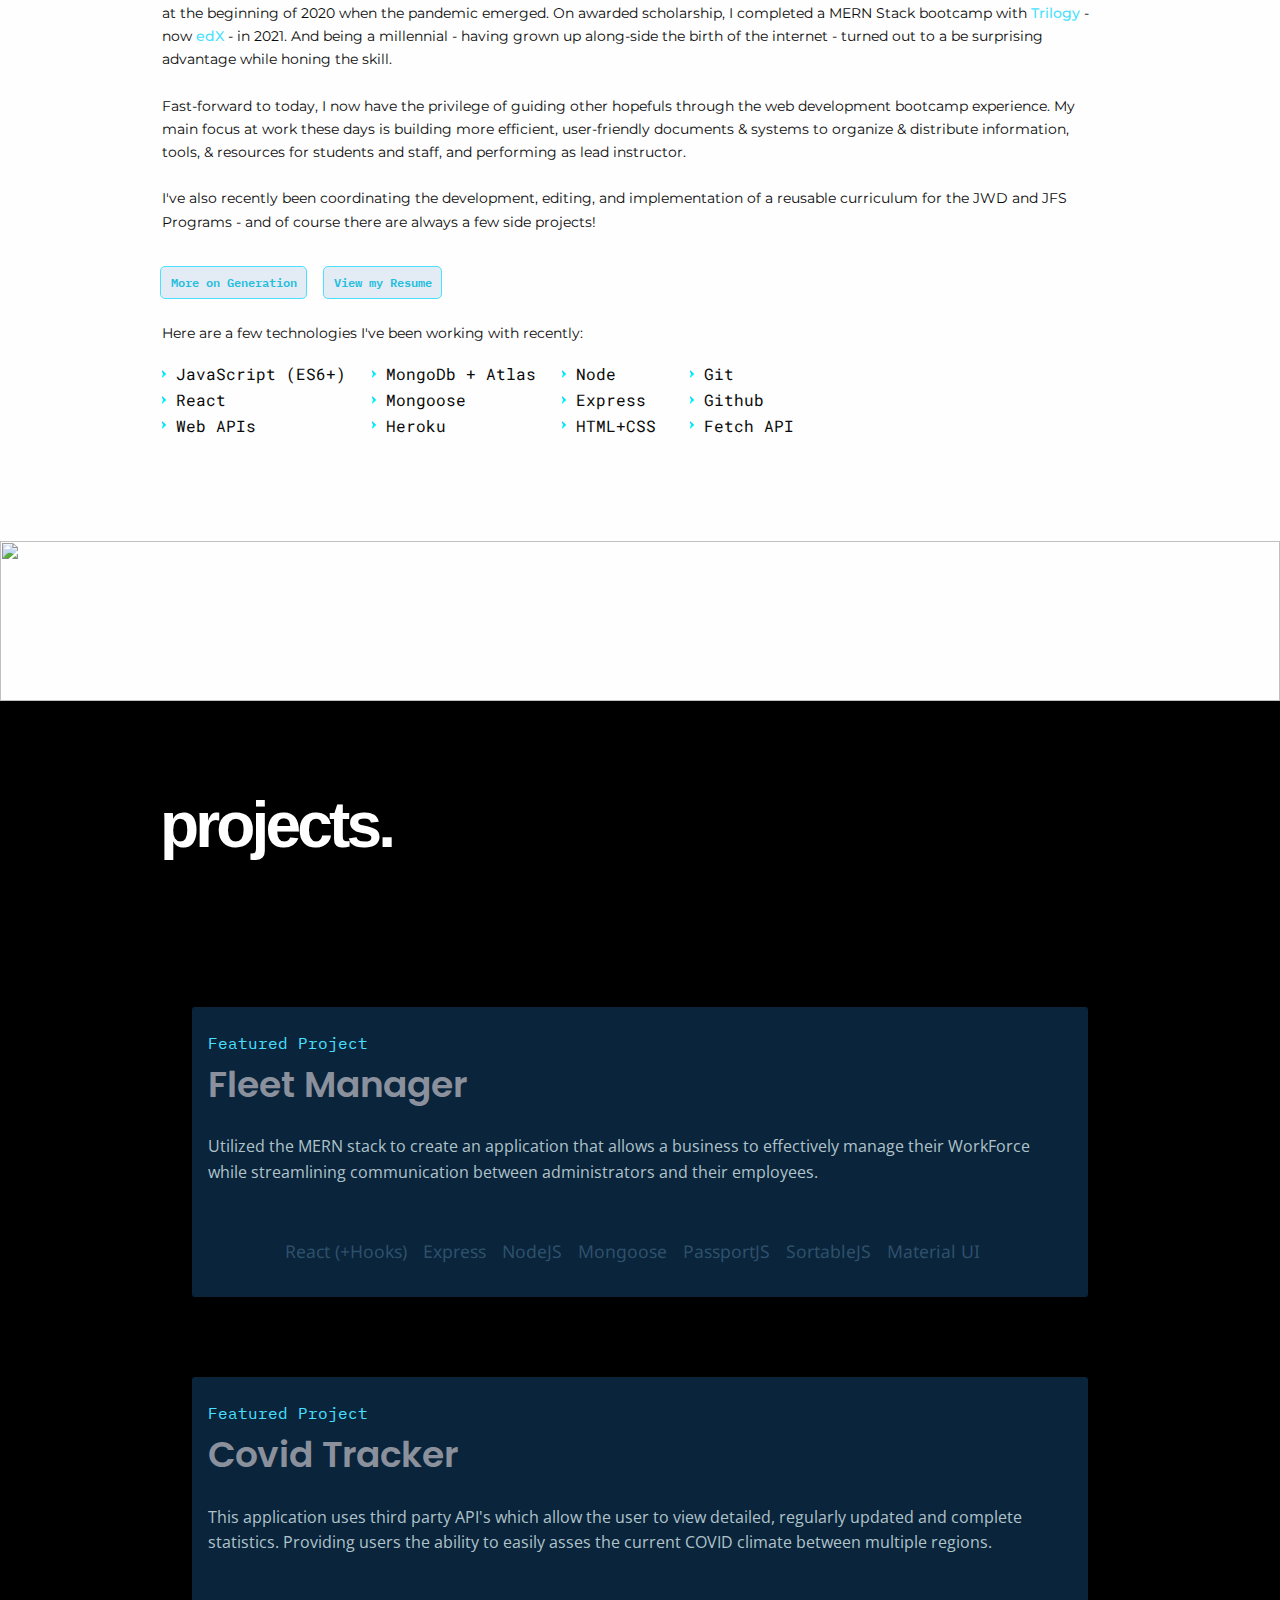
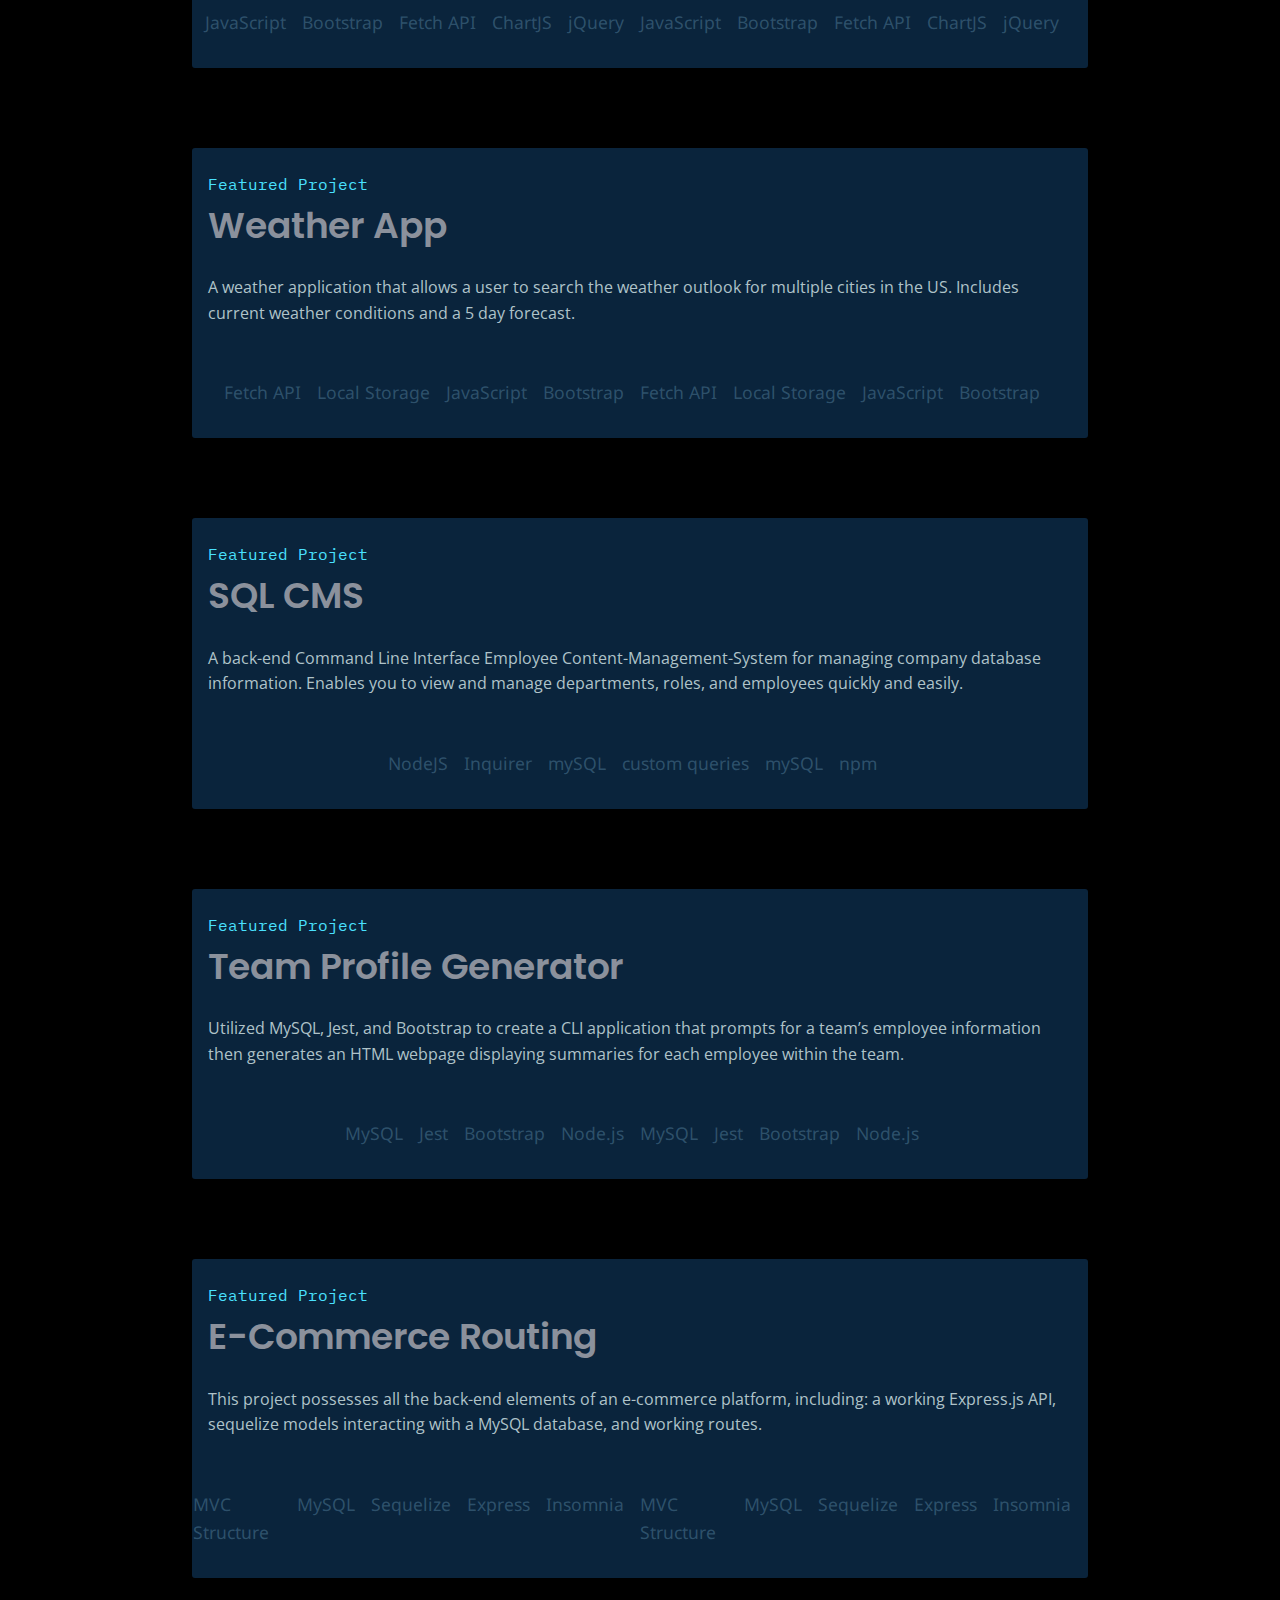
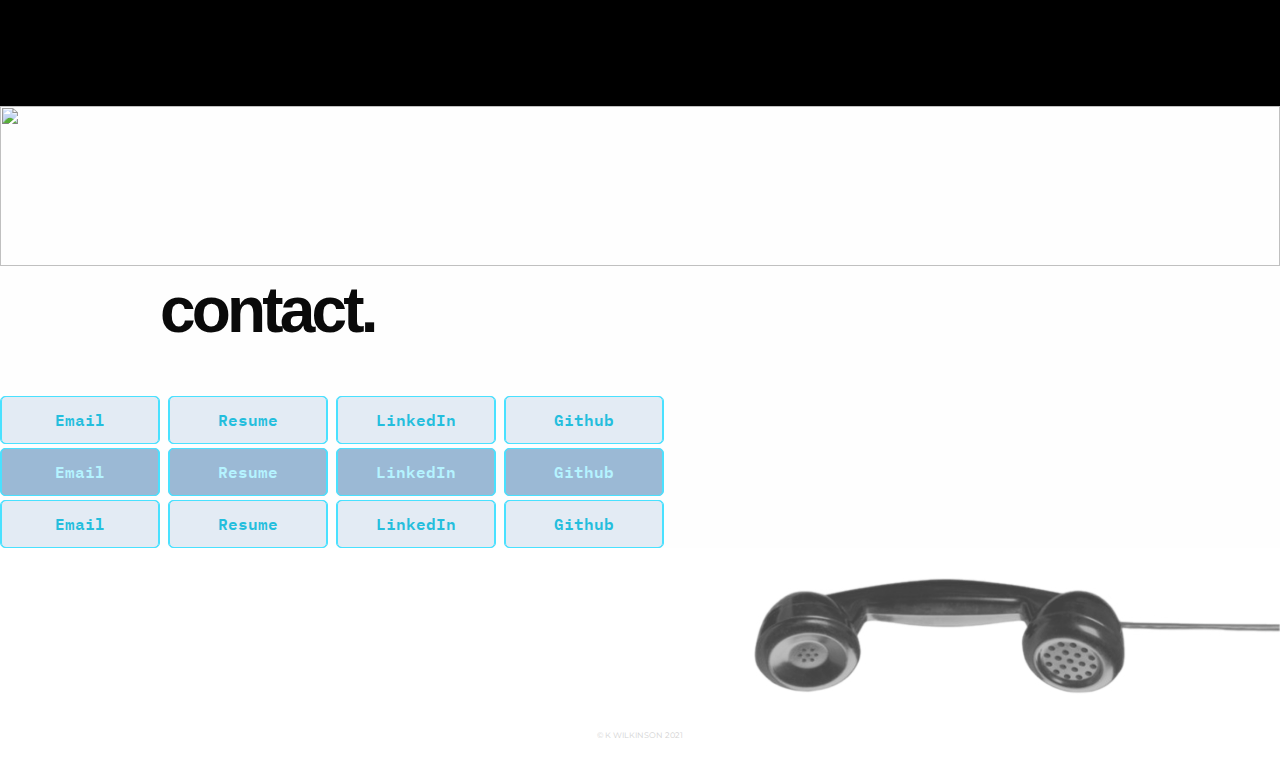
==== commit a84108f3: "docs: Adjust technology lists" ====
--- a/index.html
+++ b/index.html
@@ -198,7 +198,21 @@
           </li>
           <li class="tech-li">
             <span></span>
-            HTML + CSS
+            HTML+CSS
+          </li>
+        </div>
+        <div id="tech-list-4" class="tech-list-wrappers">
+          <li class="tech-li">
+            <span></span>
+            Git
+          </li>
+          <li class="tech-li">
+            <span></span>
+            Github
+          </li>
+          <li class="tech-li">
+            <span></span>
+            Fetch API
           </li>
         </div>
       </ul>
@@ -239,13 +253,7 @@
               <li>Mongoose</li>
               <li>PassportJS</li>
               <li>SortableJS</li>
-              <li>Third Party API fetch</li>
               <li>Material UI</li>
-              <li>Heroku</li>
-              <li>Github</li>
-              <li>React (+Hooks)</li>
-              <li>Third Party API fetch</li>
-              <li>Git</li>
             </ul>
             <ul class="info-links">
               <li>
@@ -277,15 +285,14 @@
             <ul id="tech-list2" class="proj-tech">
               <li>JavaScript</li>
               <li>Bootstrap</li>
-              <li>Third Party APIs</li>
+              <li>Fetch API</li>
               <li>ChartJS</li>
-              <li>Github</li>
-              <li>HTML</li>
-              <li>CSS</li>
               <li>jQuery</li>
-              <li>Git</li>
-              <li>Third Party APIs</li>
+              <li>JavaScript</li>
+              <li>Bootstrap</li>
+              <li>Fetch API</li>
               <li>ChartJS</li>
+              <li>jQuery</li>
             </ul>
             <ul class="info-links">
               <li>
@@ -314,14 +321,13 @@
               Includes current weather conditions and a 5 day forecast.
             </p>
             <ul id="tech-list3" class="proj-tech">
-              <li>Open Weather Map API</li>
+              <li>Fetch API</li>
               <li>Local Storage</li>
-              <li>Git</li>
-              <li>HTML</li>
-              <li>CSS</li>
               <li>JavaScript</li>
-              <li>Open Weather Map API</li>
-              <li>Github</li>
+              <li>Bootstrap</li>
+              <li>Fetch API</li>
+              <li>Local Storage</li>
+              <li>JavaScript</li>
               <li>Bootstrap</li>
             </ul>
             <ul class='info-links'>
@@ -354,12 +360,9 @@
               <li>NodeJS</li>
               <li>Inquirer</li>
               <li>mySQL</li>
-              <li>Git</li>
-              <li>Inquirer</li>
               <li>custom queries</li>
               <li>mySQL</li>
               <li>npm</li>
-              <li>Github</li>
             </ul>
             <ul class='info-links'>
               <li>
@@ -393,11 +396,9 @@
               <li>Bootstrap</li>
               <li>Node.js</li>
               <li>MySQL</li>
-              <li>Git</li>
-              <li>VS Code</li>
+              <li>Jest</li>
+              <li>Bootstrap</li>
               <li>Node.js</li>
-              <li>iTerm2</li>
-              <li>Jest</li>
             </ul>
             <ul class='info-links'>
               <li>
@@ -431,12 +432,11 @@
               <li>Sequelize</li>
               <li>Express</li>
               <li>Insomnia</li>
-              <li>Github</li>
+              <li>MVC Structure</li>
               <li>MySQL</li>
               <li>Sequelize</li>
-              <li>VS Code</li>
-              <li>Git</li>
-              <!-- <li>Jest?</li> -->
+              <li>Express</li>
+              <li>Insomnia</li>
             </ul>
             <ul class='info-links'>
               <li>
--- a/assets/css/about.css
+++ b/assets/css/about.css
@@ -1,4 +1,4 @@
-/* ABOUT PAGE */
+/* ABOUT Section style */
 
 img#about-page {
 	background-color: white;
@@ -36,6 +36,9 @@
 	top: .25rem;
 	height: 2.5rem;
 	width: 2.5rem;
+}
+#tech-list-4 {
+	margin-left: 3rem;
 }
 .about-page p a {
 	color: var(--bright-blue);
